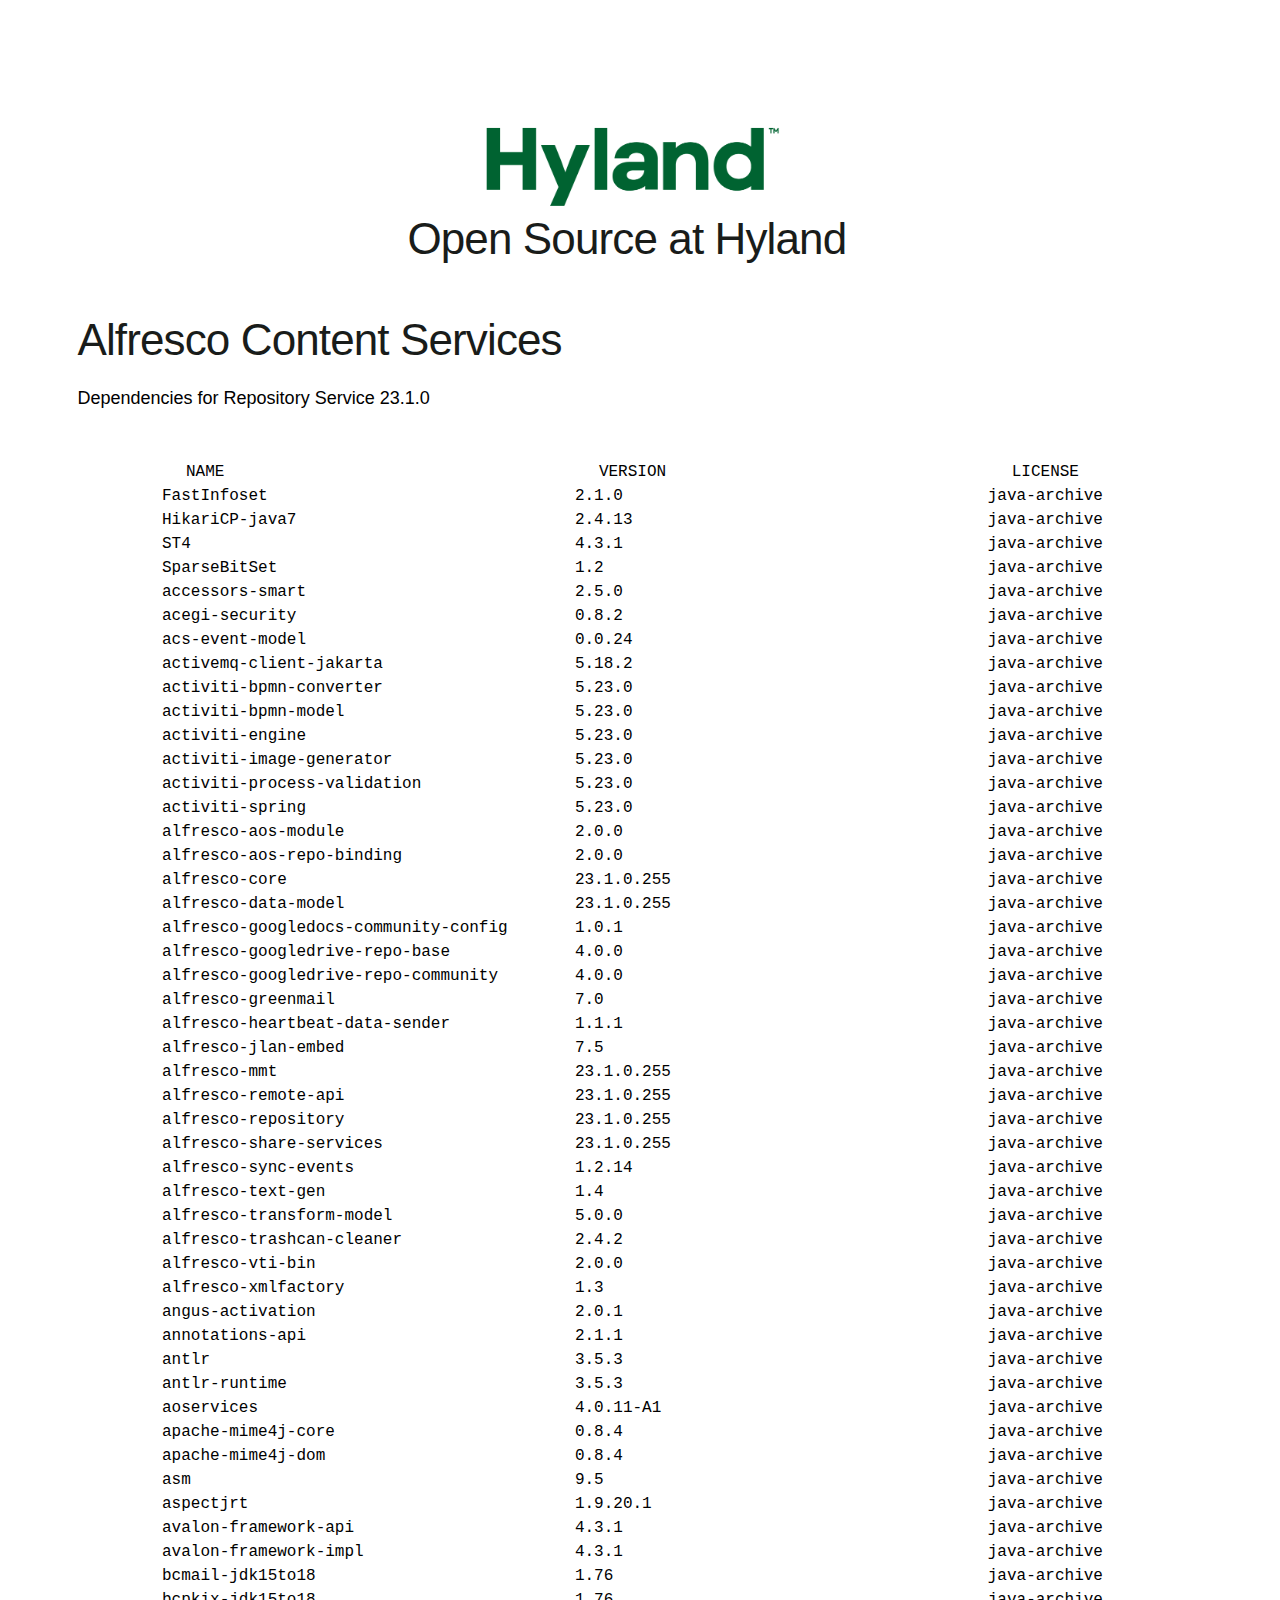
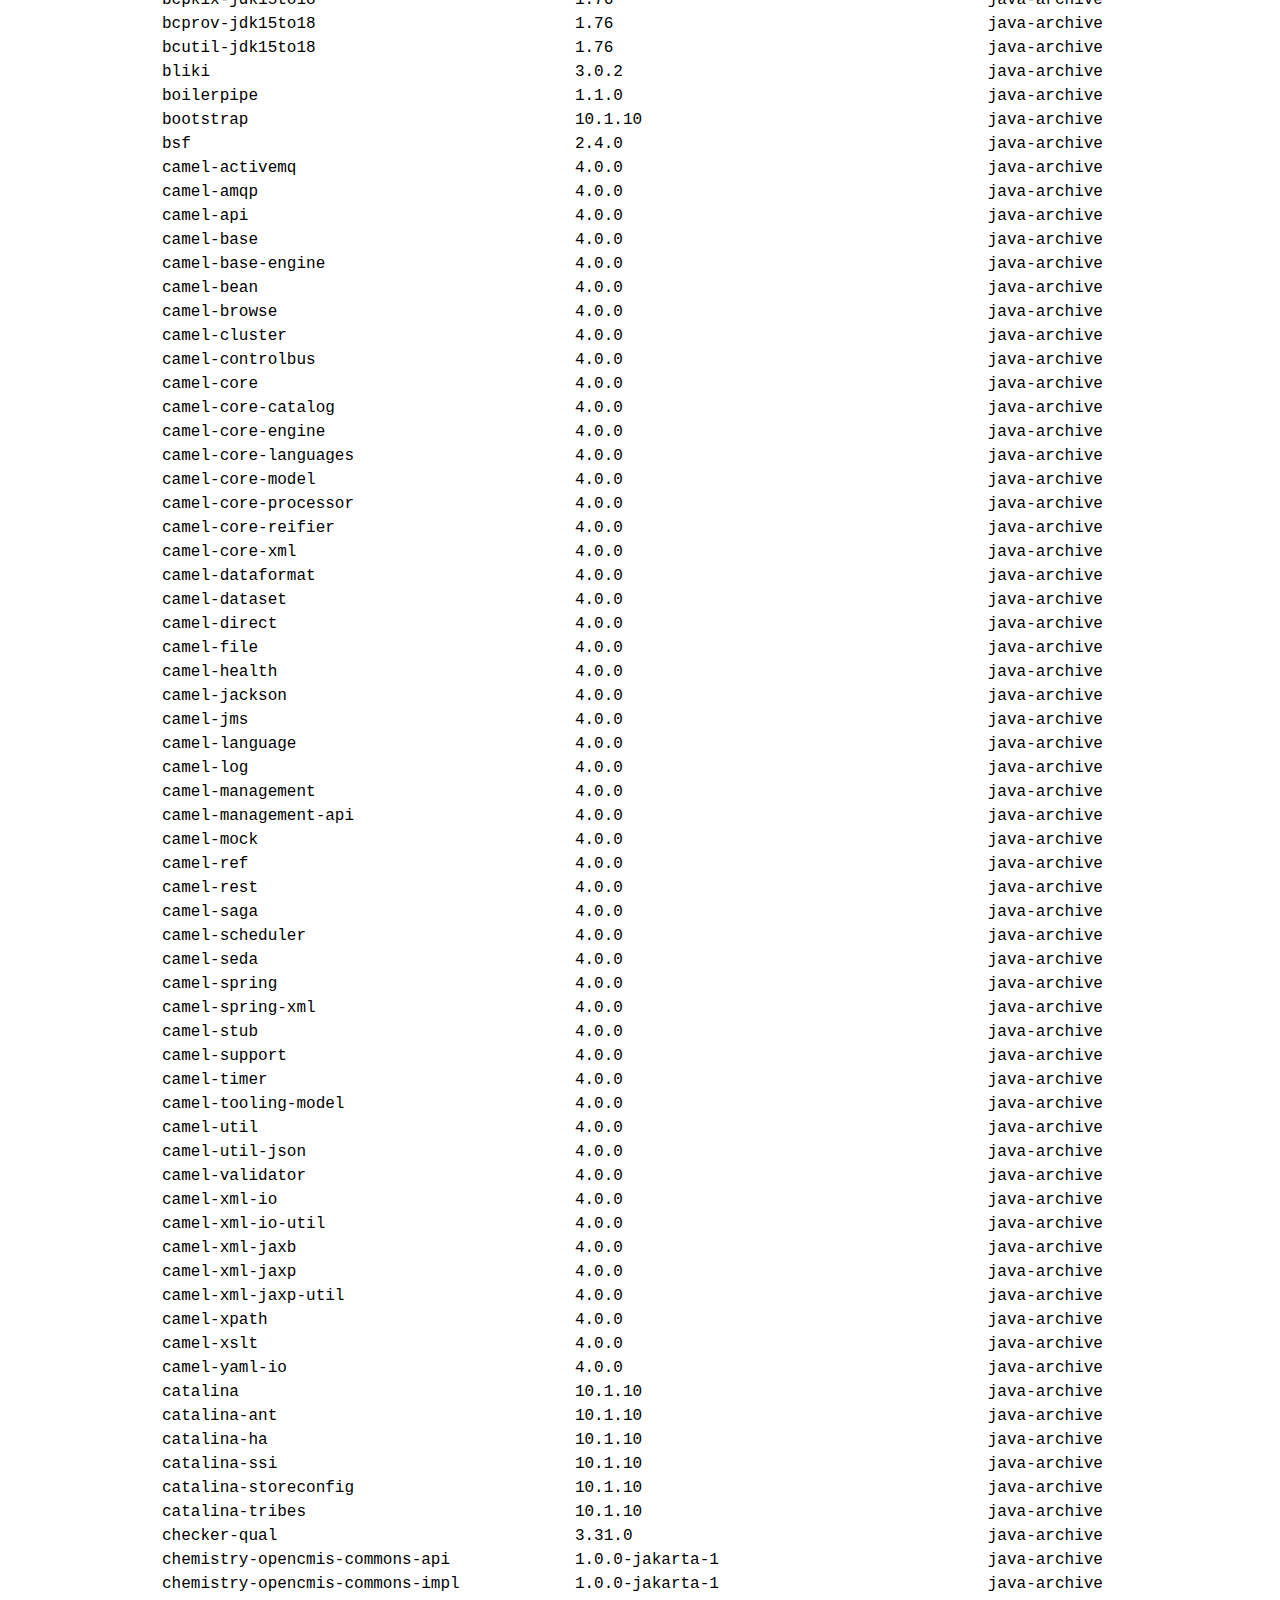
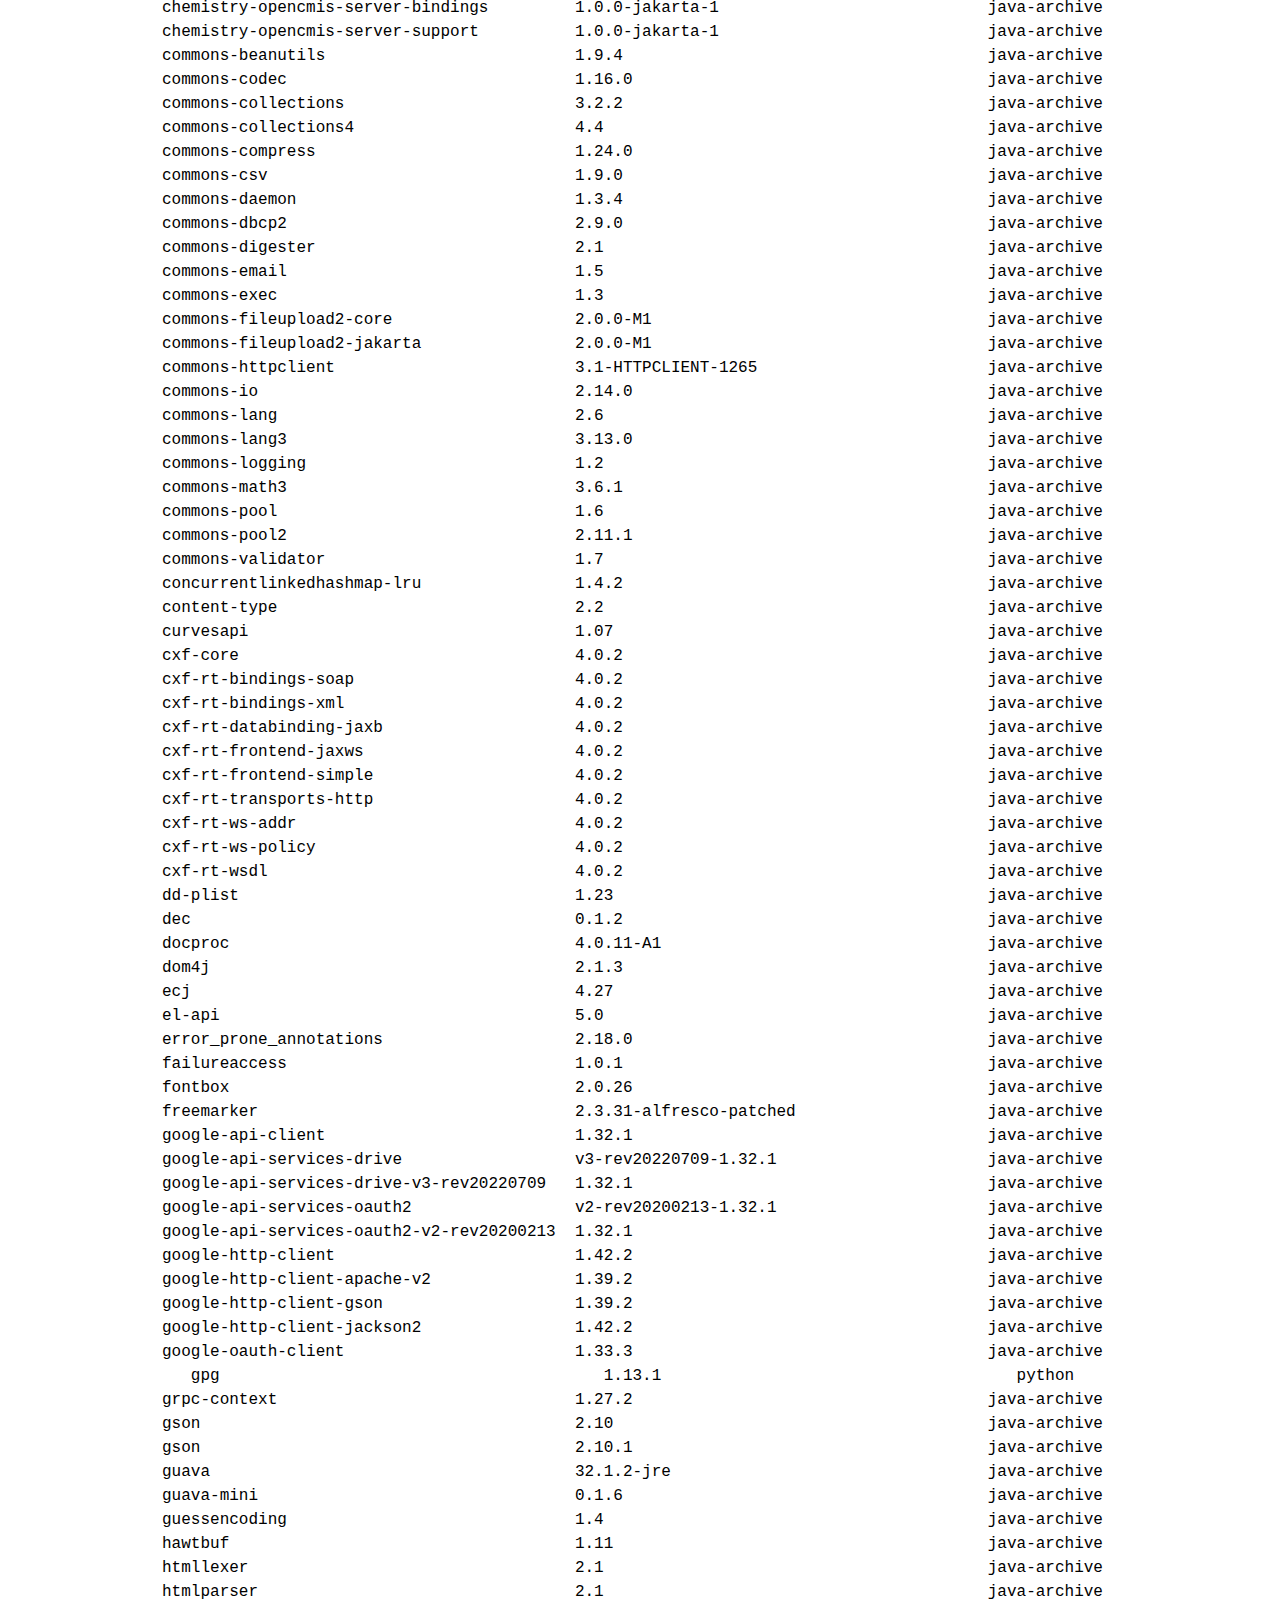
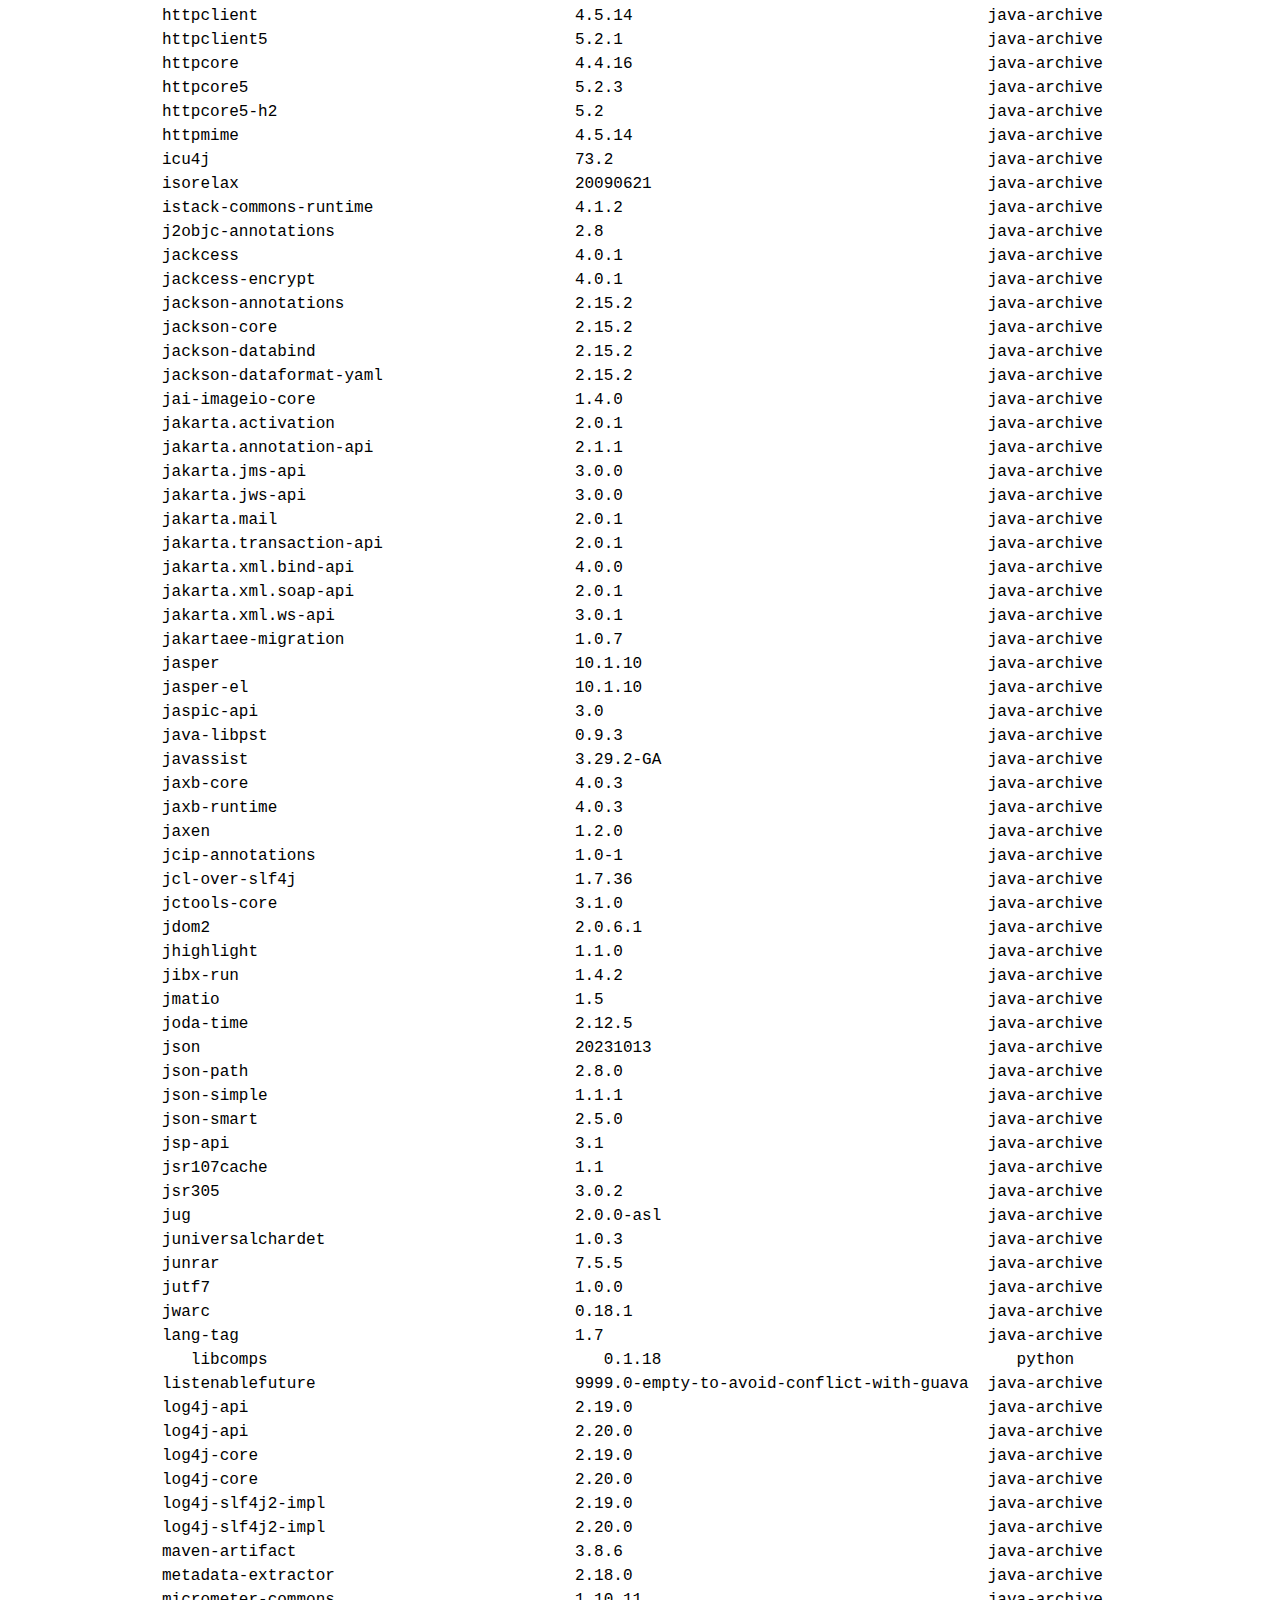
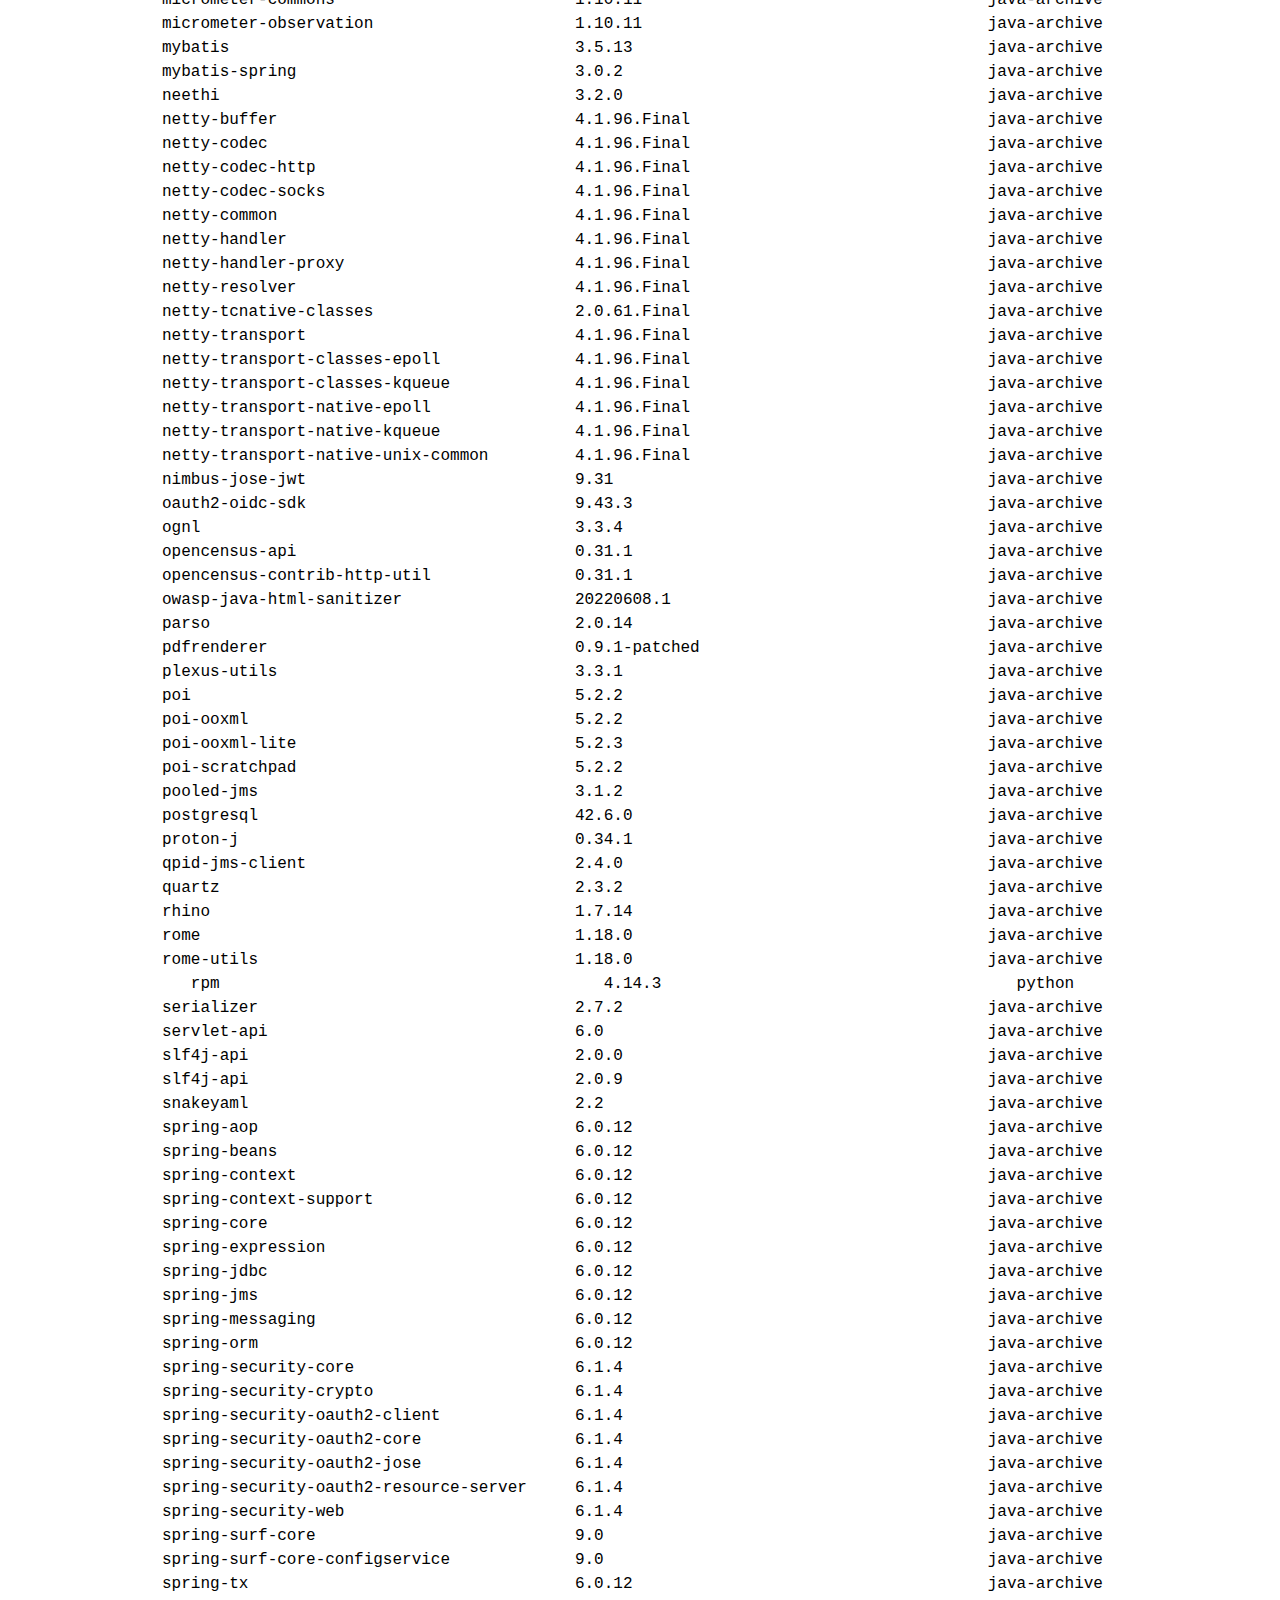
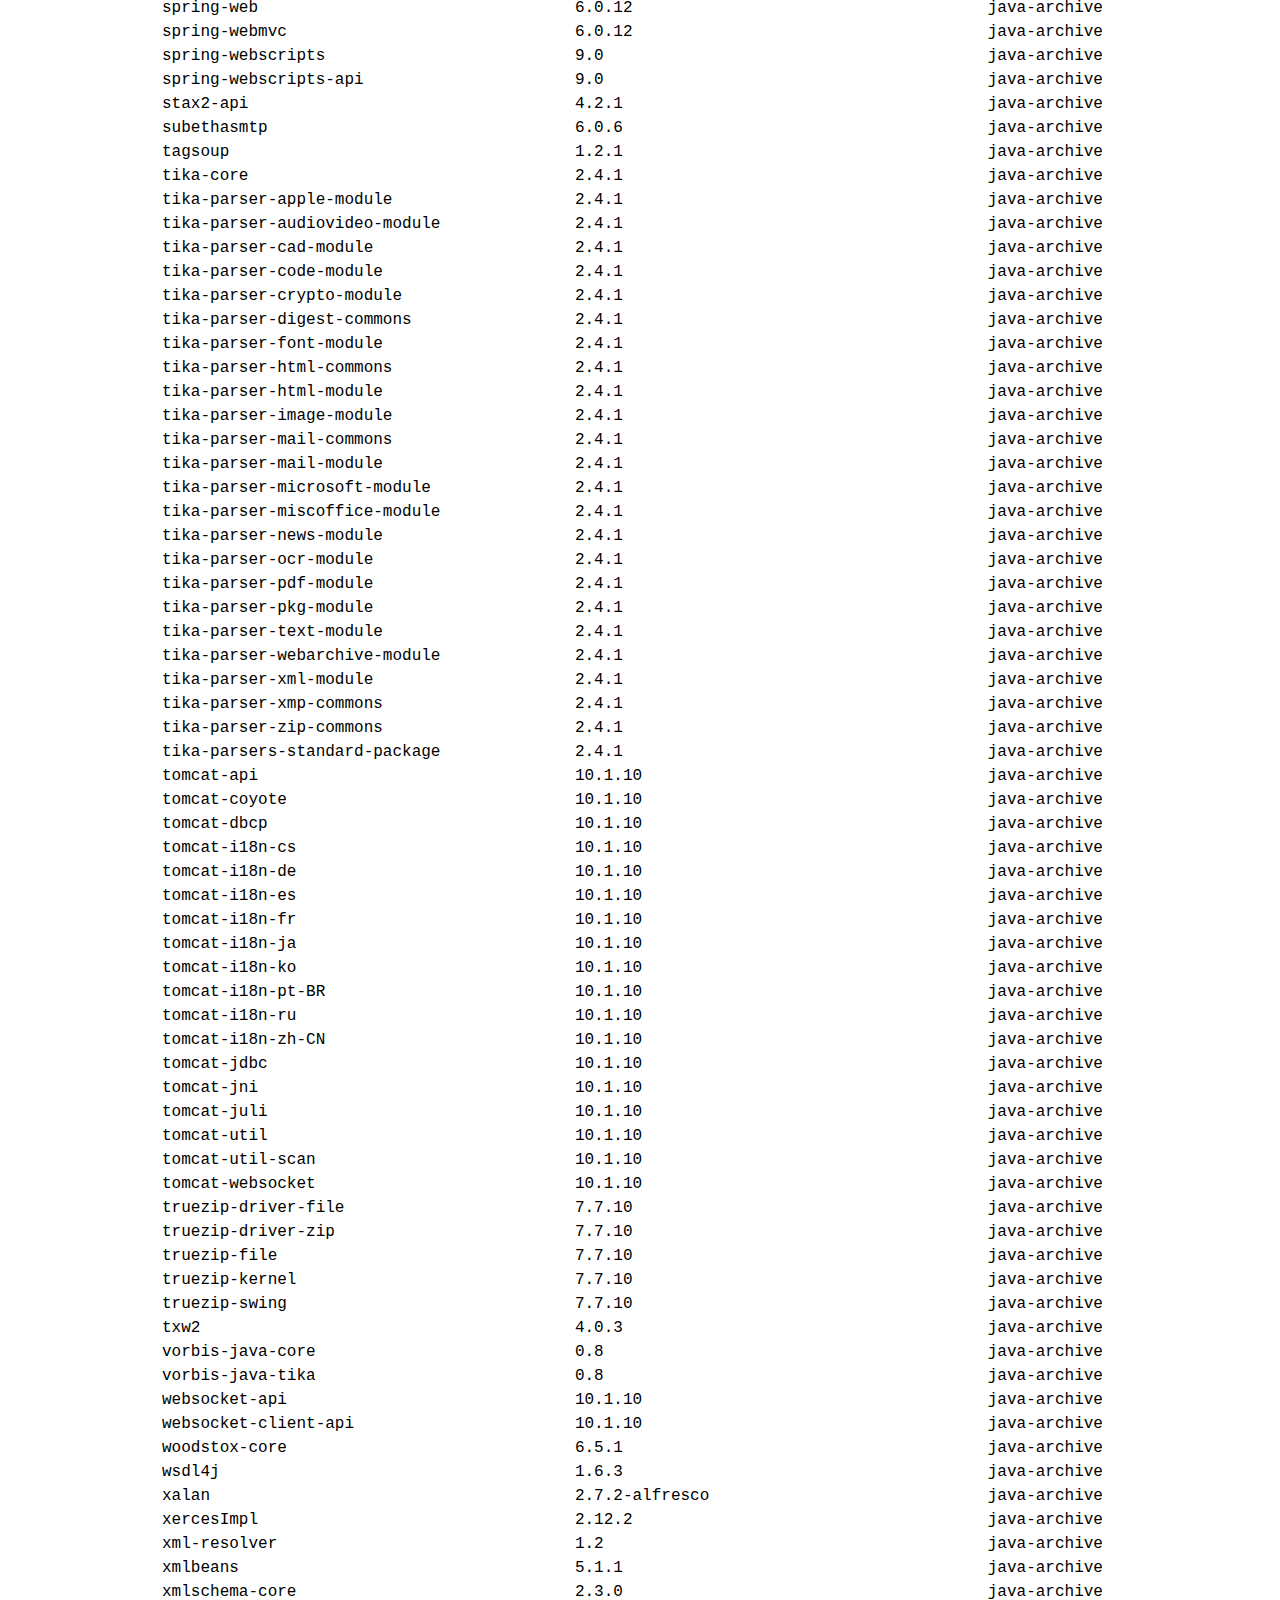
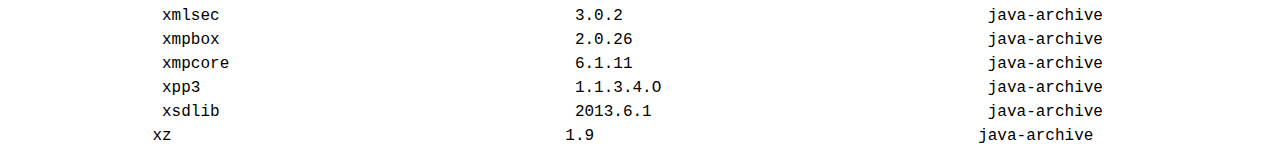
==== acs-repository-dependencies.html @ d79bcd29 "initial commit" ====
<!DOCTYPE html>
<html lang="en">

<head>
  <meta charset="UTF-8" />
  <meta name="viewport" content="width=device-width, initial-scale=1.0" />
  <title>Hyland Open Source > Alfresco Content Services</title>
  <link rel="stylesheet" href="style.css">
</head>

<body>
  <div>
    <center>
    <img src="img/hyland-logo.png" width="300px" />
    <h3 class="MLC02-default-header__title">Open Source at Hyland&nbsp;</h3>
    </center>
  </div>
  <section class="module vanilla-module B7-resource-documents vanilla-module--mounted" data-component="organisms/B7-resource-documents">
    <div class="container B8-resource-links__container">
        <h3 class="MLC02-default-header__title">Alfresco Content Services<br/></h3>
        <div class="BB8-icon-cards__main-content vanilla-module rich-text ATM02-rich-text vanilla-module--mounted">
          <p>Dependencies for Repository Service 23.1.0</p>
        </div>
    </div>
  </section>


<center>
<pre style="font-family: monospace; font-size: 12pt">
NAME                                       VERSION                                    LICENSE
FastInfoset                                2.1.0                                      java-archive
HikariCP-java7                             2.4.13                                     java-archive
ST4                                        4.3.1                                      java-archive
SparseBitSet                               1.2                                        java-archive
accessors-smart                            2.5.0                                      java-archive
acegi-security                             0.8.2                                      java-archive
acs-event-model                            0.0.24                                     java-archive
activemq-client-jakarta                    5.18.2                                     java-archive
activiti-bpmn-converter                    5.23.0                                     java-archive
activiti-bpmn-model                        5.23.0                                     java-archive
activiti-engine                            5.23.0                                     java-archive
activiti-image-generator                   5.23.0                                     java-archive
activiti-process-validation                5.23.0                                     java-archive
activiti-spring                            5.23.0                                     java-archive
alfresco-aos-module                        2.0.0                                      java-archive
alfresco-aos-repo-binding                  2.0.0                                      java-archive
alfresco-core                              23.1.0.255                                 java-archive
alfresco-data-model                        23.1.0.255                                 java-archive
alfresco-googledocs-community-config       1.0.1                                      java-archive
alfresco-googledrive-repo-base             4.0.0                                      java-archive
alfresco-googledrive-repo-community        4.0.0                                      java-archive
alfresco-greenmail                         7.0                                        java-archive
alfresco-heartbeat-data-sender             1.1.1                                      java-archive
alfresco-jlan-embed                        7.5                                        java-archive
alfresco-mmt                               23.1.0.255                                 java-archive
alfresco-remote-api                        23.1.0.255                                 java-archive
alfresco-repository                        23.1.0.255                                 java-archive
alfresco-share-services                    23.1.0.255                                 java-archive
alfresco-sync-events                       1.2.14                                     java-archive
alfresco-text-gen                          1.4                                        java-archive
alfresco-transform-model                   5.0.0                                      java-archive
alfresco-trashcan-cleaner                  2.4.2                                      java-archive
alfresco-vti-bin                           2.0.0                                      java-archive
alfresco-xmlfactory                        1.3                                        java-archive
angus-activation                           2.0.1                                      java-archive
annotations-api                            2.1.1                                      java-archive
antlr                                      3.5.3                                      java-archive
antlr-runtime                              3.5.3                                      java-archive
aoservices                                 4.0.11-A1                                  java-archive
apache-mime4j-core                         0.8.4                                      java-archive
apache-mime4j-dom                          0.8.4                                      java-archive
asm                                        9.5                                        java-archive
aspectjrt                                  1.9.20.1                                   java-archive
avalon-framework-api                       4.3.1                                      java-archive
avalon-framework-impl                      4.3.1                                      java-archive
bcmail-jdk15to18                           1.76                                       java-archive
bcpkix-jdk15to18                           1.76                                       java-archive
bcprov-jdk15to18                           1.76                                       java-archive
bcutil-jdk15to18                           1.76                                       java-archive
bliki                                      3.0.2                                      java-archive
boilerpipe                                 1.1.0                                      java-archive
bootstrap                                  10.1.10                                    java-archive
bsf                                        2.4.0                                      java-archive
camel-activemq                             4.0.0                                      java-archive
camel-amqp                                 4.0.0                                      java-archive
camel-api                                  4.0.0                                      java-archive
camel-base                                 4.0.0                                      java-archive
camel-base-engine                          4.0.0                                      java-archive
camel-bean                                 4.0.0                                      java-archive
camel-browse                               4.0.0                                      java-archive
camel-cluster                              4.0.0                                      java-archive
camel-controlbus                           4.0.0                                      java-archive
camel-core                                 4.0.0                                      java-archive
camel-core-catalog                         4.0.0                                      java-archive
camel-core-engine                          4.0.0                                      java-archive
camel-core-languages                       4.0.0                                      java-archive
camel-core-model                           4.0.0                                      java-archive
camel-core-processor                       4.0.0                                      java-archive
camel-core-reifier                         4.0.0                                      java-archive
camel-core-xml                             4.0.0                                      java-archive
camel-dataformat                           4.0.0                                      java-archive
camel-dataset                              4.0.0                                      java-archive
camel-direct                               4.0.0                                      java-archive
camel-file                                 4.0.0                                      java-archive
camel-health                               4.0.0                                      java-archive
camel-jackson                              4.0.0                                      java-archive
camel-jms                                  4.0.0                                      java-archive
camel-language                             4.0.0                                      java-archive
camel-log                                  4.0.0                                      java-archive
camel-management                           4.0.0                                      java-archive
camel-management-api                       4.0.0                                      java-archive
camel-mock                                 4.0.0                                      java-archive
camel-ref                                  4.0.0                                      java-archive
camel-rest                                 4.0.0                                      java-archive
camel-saga                                 4.0.0                                      java-archive
camel-scheduler                            4.0.0                                      java-archive
camel-seda                                 4.0.0                                      java-archive
camel-spring                               4.0.0                                      java-archive
camel-spring-xml                           4.0.0                                      java-archive
camel-stub                                 4.0.0                                      java-archive
camel-support                              4.0.0                                      java-archive
camel-timer                                4.0.0                                      java-archive
camel-tooling-model                        4.0.0                                      java-archive
camel-util                                 4.0.0                                      java-archive
camel-util-json                            4.0.0                                      java-archive
camel-validator                            4.0.0                                      java-archive
camel-xml-io                               4.0.0                                      java-archive
camel-xml-io-util                          4.0.0                                      java-archive
camel-xml-jaxb                             4.0.0                                      java-archive
camel-xml-jaxp                             4.0.0                                      java-archive
camel-xml-jaxp-util                        4.0.0                                      java-archive
camel-xpath                                4.0.0                                      java-archive
camel-xslt                                 4.0.0                                      java-archive
camel-yaml-io                              4.0.0                                      java-archive
catalina                                   10.1.10                                    java-archive
catalina-ant                               10.1.10                                    java-archive
catalina-ha                                10.1.10                                    java-archive
catalina-ssi                               10.1.10                                    java-archive
catalina-storeconfig                       10.1.10                                    java-archive
catalina-tribes                            10.1.10                                    java-archive
checker-qual                               3.31.0                                     java-archive
chemistry-opencmis-commons-api             1.0.0-jakarta-1                            java-archive
chemistry-opencmis-commons-impl            1.0.0-jakarta-1                            java-archive
chemistry-opencmis-server-bindings         1.0.0-jakarta-1                            java-archive
chemistry-opencmis-server-support          1.0.0-jakarta-1                            java-archive
commons-beanutils                          1.9.4                                      java-archive
commons-codec                              1.16.0                                     java-archive
commons-collections                        3.2.2                                      java-archive
commons-collections4                       4.4                                        java-archive
commons-compress                           1.24.0                                     java-archive
commons-csv                                1.9.0                                      java-archive
commons-daemon                             1.3.4                                      java-archive
commons-dbcp2                              2.9.0                                      java-archive
commons-digester                           2.1                                        java-archive
commons-email                              1.5                                        java-archive
commons-exec                               1.3                                        java-archive
commons-fileupload2-core                   2.0.0-M1                                   java-archive
commons-fileupload2-jakarta                2.0.0-M1                                   java-archive
commons-httpclient                         3.1-HTTPCLIENT-1265                        java-archive
commons-io                                 2.14.0                                     java-archive
commons-lang                               2.6                                        java-archive
commons-lang3                              3.13.0                                     java-archive
commons-logging                            1.2                                        java-archive
commons-math3                              3.6.1                                      java-archive
commons-pool                               1.6                                        java-archive
commons-pool2                              2.11.1                                     java-archive
commons-validator                          1.7                                        java-archive
concurrentlinkedhashmap-lru                1.4.2                                      java-archive
content-type                               2.2                                        java-archive
curvesapi                                  1.07                                       java-archive
cxf-core                                   4.0.2                                      java-archive
cxf-rt-bindings-soap                       4.0.2                                      java-archive
cxf-rt-bindings-xml                        4.0.2                                      java-archive
cxf-rt-databinding-jaxb                    4.0.2                                      java-archive
cxf-rt-frontend-jaxws                      4.0.2                                      java-archive
cxf-rt-frontend-simple                     4.0.2                                      java-archive
cxf-rt-transports-http                     4.0.2                                      java-archive
cxf-rt-ws-addr                             4.0.2                                      java-archive
cxf-rt-ws-policy                           4.0.2                                      java-archive
cxf-rt-wsdl                                4.0.2                                      java-archive
dd-plist                                   1.23                                       java-archive
dec                                        0.1.2                                      java-archive
docproc                                    4.0.11-A1                                  java-archive
dom4j                                      2.1.3                                      java-archive
ecj                                        4.27                                       java-archive
el-api                                     5.0                                        java-archive
error_prone_annotations                    2.18.0                                     java-archive
failureaccess                              1.0.1                                      java-archive
fontbox                                    2.0.26                                     java-archive
freemarker                                 2.3.31-alfresco-patched                    java-archive
google-api-client                          1.32.1                                     java-archive
google-api-services-drive                  v3-rev20220709-1.32.1                      java-archive
google-api-services-drive-v3-rev20220709   1.32.1                                     java-archive
google-api-services-oauth2                 v2-rev20200213-1.32.1                      java-archive
google-api-services-oauth2-v2-rev20200213  1.32.1                                     java-archive
google-http-client                         1.42.2                                     java-archive
google-http-client-apache-v2               1.39.2                                     java-archive
google-http-client-gson                    1.39.2                                     java-archive
google-http-client-jackson2                1.42.2                                     java-archive
google-oauth-client                        1.33.3                                     java-archive
gpg                                        1.13.1                                     python
grpc-context                               1.27.2                                     java-archive
gson                                       2.10                                       java-archive
gson                                       2.10.1                                     java-archive
guava                                      32.1.2-jre                                 java-archive
guava-mini                                 0.1.6                                      java-archive
guessencoding                              1.4                                        java-archive
hawtbuf                                    1.11                                       java-archive
htmllexer                                  2.1                                        java-archive
htmlparser                                 2.1                                        java-archive
httpclient                                 4.5.14                                     java-archive
httpclient5                                5.2.1                                      java-archive
httpcore                                   4.4.16                                     java-archive
httpcore5                                  5.2.3                                      java-archive
httpcore5-h2                               5.2                                        java-archive
httpmime                                   4.5.14                                     java-archive
icu4j                                      73.2                                       java-archive
isorelax                                   20090621                                   java-archive
istack-commons-runtime                     4.1.2                                      java-archive
j2objc-annotations                         2.8                                        java-archive
jackcess                                   4.0.1                                      java-archive
jackcess-encrypt                           4.0.1                                      java-archive
jackson-annotations                        2.15.2                                     java-archive
jackson-core                               2.15.2                                     java-archive
jackson-databind                           2.15.2                                     java-archive
jackson-dataformat-yaml                    2.15.2                                     java-archive
jai-imageio-core                           1.4.0                                      java-archive
jakarta.activation                         2.0.1                                      java-archive
jakarta.annotation-api                     2.1.1                                      java-archive
jakarta.jms-api                            3.0.0                                      java-archive
jakarta.jws-api                            3.0.0                                      java-archive
jakarta.mail                               2.0.1                                      java-archive
jakarta.transaction-api                    2.0.1                                      java-archive
jakarta.xml.bind-api                       4.0.0                                      java-archive
jakarta.xml.soap-api                       2.0.1                                      java-archive
jakarta.xml.ws-api                         3.0.1                                      java-archive
jakartaee-migration                        1.0.7                                      java-archive
jasper                                     10.1.10                                    java-archive
jasper-el                                  10.1.10                                    java-archive
jaspic-api                                 3.0                                        java-archive
java-libpst                                0.9.3                                      java-archive
javassist                                  3.29.2-GA                                  java-archive
jaxb-core                                  4.0.3                                      java-archive
jaxb-runtime                               4.0.3                                      java-archive
jaxen                                      1.2.0                                      java-archive
jcip-annotations                           1.0-1                                      java-archive
jcl-over-slf4j                             1.7.36                                     java-archive
jctools-core                               3.1.0                                      java-archive
jdom2                                      2.0.6.1                                    java-archive
jhighlight                                 1.1.0                                      java-archive
jibx-run                                   1.4.2                                      java-archive
jmatio                                     1.5                                        java-archive
joda-time                                  2.12.5                                     java-archive
json                                       20231013                                   java-archive
json-path                                  2.8.0                                      java-archive
json-simple                                1.1.1                                      java-archive
json-smart                                 2.5.0                                      java-archive
jsp-api                                    3.1                                        java-archive
jsr107cache                                1.1                                        java-archive
jsr305                                     3.0.2                                      java-archive
jug                                        2.0.0-asl                                  java-archive
juniversalchardet                          1.0.3                                      java-archive
junrar                                     7.5.5                                      java-archive
jutf7                                      1.0.0                                      java-archive
jwarc                                      0.18.1                                     java-archive
lang-tag                                   1.7                                        java-archive
libcomps                                   0.1.18                                     python
listenablefuture                           9999.0-empty-to-avoid-conflict-with-guava  java-archive
log4j-api                                  2.19.0                                     java-archive
log4j-api                                  2.20.0                                     java-archive
log4j-core                                 2.19.0                                     java-archive
log4j-core                                 2.20.0                                     java-archive
log4j-slf4j2-impl                          2.19.0                                     java-archive
log4j-slf4j2-impl                          2.20.0                                     java-archive
maven-artifact                             3.8.6                                      java-archive
metadata-extractor                         2.18.0                                     java-archive
micrometer-commons                         1.10.11                                    java-archive
micrometer-observation                     1.10.11                                    java-archive
mybatis                                    3.5.13                                     java-archive
mybatis-spring                             3.0.2                                      java-archive
neethi                                     3.2.0                                      java-archive
netty-buffer                               4.1.96.Final                               java-archive
netty-codec                                4.1.96.Final                               java-archive
netty-codec-http                           4.1.96.Final                               java-archive
netty-codec-socks                          4.1.96.Final                               java-archive
netty-common                               4.1.96.Final                               java-archive
netty-handler                              4.1.96.Final                               java-archive
netty-handler-proxy                        4.1.96.Final                               java-archive
netty-resolver                             4.1.96.Final                               java-archive
netty-tcnative-classes                     2.0.61.Final                               java-archive
netty-transport                            4.1.96.Final                               java-archive
netty-transport-classes-epoll              4.1.96.Final                               java-archive
netty-transport-classes-kqueue             4.1.96.Final                               java-archive
netty-transport-native-epoll               4.1.96.Final                               java-archive
netty-transport-native-kqueue              4.1.96.Final                               java-archive
netty-transport-native-unix-common         4.1.96.Final                               java-archive
nimbus-jose-jwt                            9.31                                       java-archive
oauth2-oidc-sdk                            9.43.3                                     java-archive
ognl                                       3.3.4                                      java-archive
opencensus-api                             0.31.1                                     java-archive
opencensus-contrib-http-util               0.31.1                                     java-archive
owasp-java-html-sanitizer                  20220608.1                                 java-archive
parso                                      2.0.14                                     java-archive
pdfrenderer                                0.9.1-patched                              java-archive
plexus-utils                               3.3.1                                      java-archive
poi                                        5.2.2                                      java-archive
poi-ooxml                                  5.2.2                                      java-archive
poi-ooxml-lite                             5.2.3                                      java-archive
poi-scratchpad                             5.2.2                                      java-archive
pooled-jms                                 3.1.2                                      java-archive
postgresql                                 42.6.0                                     java-archive
proton-j                                   0.34.1                                     java-archive
qpid-jms-client                            2.4.0                                      java-archive
quartz                                     2.3.2                                      java-archive
rhino                                      1.7.14                                     java-archive
rome                                       1.18.0                                     java-archive
rome-utils                                 1.18.0                                     java-archive
rpm                                        4.14.3                                     python
serializer                                 2.7.2                                      java-archive
servlet-api                                6.0                                        java-archive
slf4j-api                                  2.0.0                                      java-archive
slf4j-api                                  2.0.9                                      java-archive
snakeyaml                                  2.2                                        java-archive
spring-aop                                 6.0.12                                     java-archive
spring-beans                               6.0.12                                     java-archive
spring-context                             6.0.12                                     java-archive
spring-context-support                     6.0.12                                     java-archive
spring-core                                6.0.12                                     java-archive
spring-expression                          6.0.12                                     java-archive
spring-jdbc                                6.0.12                                     java-archive
spring-jms                                 6.0.12                                     java-archive
spring-messaging                           6.0.12                                     java-archive
spring-orm                                 6.0.12                                     java-archive
spring-security-core                       6.1.4                                      java-archive
spring-security-crypto                     6.1.4                                      java-archive
spring-security-oauth2-client              6.1.4                                      java-archive
spring-security-oauth2-core                6.1.4                                      java-archive
spring-security-oauth2-jose                6.1.4                                      java-archive
spring-security-oauth2-resource-server     6.1.4                                      java-archive
spring-security-web                        6.1.4                                      java-archive
spring-surf-core                           9.0                                        java-archive
spring-surf-core-configservice             9.0                                        java-archive
spring-tx                                  6.0.12                                     java-archive
spring-web                                 6.0.12                                     java-archive
spring-webmvc                              6.0.12                                     java-archive
spring-webscripts                          9.0                                        java-archive
spring-webscripts-api                      9.0                                        java-archive
stax2-api                                  4.2.1                                      java-archive
subethasmtp                                6.0.6                                      java-archive
tagsoup                                    1.2.1                                      java-archive
tika-core                                  2.4.1                                      java-archive
tika-parser-apple-module                   2.4.1                                      java-archive
tika-parser-audiovideo-module              2.4.1                                      java-archive
tika-parser-cad-module                     2.4.1                                      java-archive
tika-parser-code-module                    2.4.1                                      java-archive
tika-parser-crypto-module                  2.4.1                                      java-archive
tika-parser-digest-commons                 2.4.1                                      java-archive
tika-parser-font-module                    2.4.1                                      java-archive
tika-parser-html-commons                   2.4.1                                      java-archive
tika-parser-html-module                    2.4.1                                      java-archive
tika-parser-image-module                   2.4.1                                      java-archive
tika-parser-mail-commons                   2.4.1                                      java-archive
tika-parser-mail-module                    2.4.1                                      java-archive
tika-parser-microsoft-module               2.4.1                                      java-archive
tika-parser-miscoffice-module              2.4.1                                      java-archive
tika-parser-news-module                    2.4.1                                      java-archive
tika-parser-ocr-module                     2.4.1                                      java-archive
tika-parser-pdf-module                     2.4.1                                      java-archive
tika-parser-pkg-module                     2.4.1                                      java-archive
tika-parser-text-module                    2.4.1                                      java-archive
tika-parser-webarchive-module              2.4.1                                      java-archive
tika-parser-xml-module                     2.4.1                                      java-archive
tika-parser-xmp-commons                    2.4.1                                      java-archive
tika-parser-zip-commons                    2.4.1                                      java-archive
tika-parsers-standard-package              2.4.1                                      java-archive
tomcat-api                                 10.1.10                                    java-archive
tomcat-coyote                              10.1.10                                    java-archive
tomcat-dbcp                                10.1.10                                    java-archive
tomcat-i18n-cs                             10.1.10                                    java-archive
tomcat-i18n-de                             10.1.10                                    java-archive
tomcat-i18n-es                             10.1.10                                    java-archive
tomcat-i18n-fr                             10.1.10                                    java-archive
tomcat-i18n-ja                             10.1.10                                    java-archive
tomcat-i18n-ko                             10.1.10                                    java-archive
tomcat-i18n-pt-BR                          10.1.10                                    java-archive
tomcat-i18n-ru                             10.1.10                                    java-archive
tomcat-i18n-zh-CN                          10.1.10                                    java-archive
tomcat-jdbc                                10.1.10                                    java-archive
tomcat-jni                                 10.1.10                                    java-archive
tomcat-juli                                10.1.10                                    java-archive
tomcat-util                                10.1.10                                    java-archive
tomcat-util-scan                           10.1.10                                    java-archive
tomcat-websocket                           10.1.10                                    java-archive
truezip-driver-file                        7.7.10                                     java-archive
truezip-driver-zip                         7.7.10                                     java-archive
truezip-file                               7.7.10                                     java-archive
truezip-kernel                             7.7.10                                     java-archive
truezip-swing                              7.7.10                                     java-archive
txw2                                       4.0.3                                      java-archive
vorbis-java-core                           0.8                                        java-archive
vorbis-java-tika                           0.8                                        java-archive
websocket-api                              10.1.10                                    java-archive
websocket-client-api                       10.1.10                                    java-archive
woodstox-core                              6.5.1                                      java-archive
wsdl4j                                     1.6.3                                      java-archive
xalan                                      2.7.2-alfresco                             java-archive
xercesImpl                                 2.12.2                                     java-archive
xml-resolver                               1.2                                        java-archive
xmlbeans                                   5.1.1                                      java-archive
xmlschema-core                             2.3.0                                      java-archive
xmlsec                                     3.0.2                                      java-archive
xmpbox                                     2.0.26                                     java-archive
xmpcore                                    6.1.11                                     java-archive
xpp3                                       1.1.3.4.O                                  java-archive
xsdlib                                     2013.6.1                                   java-archive
xz                                         1.9                                        java-archive  
</pre>
</center>

</body>  

</html>
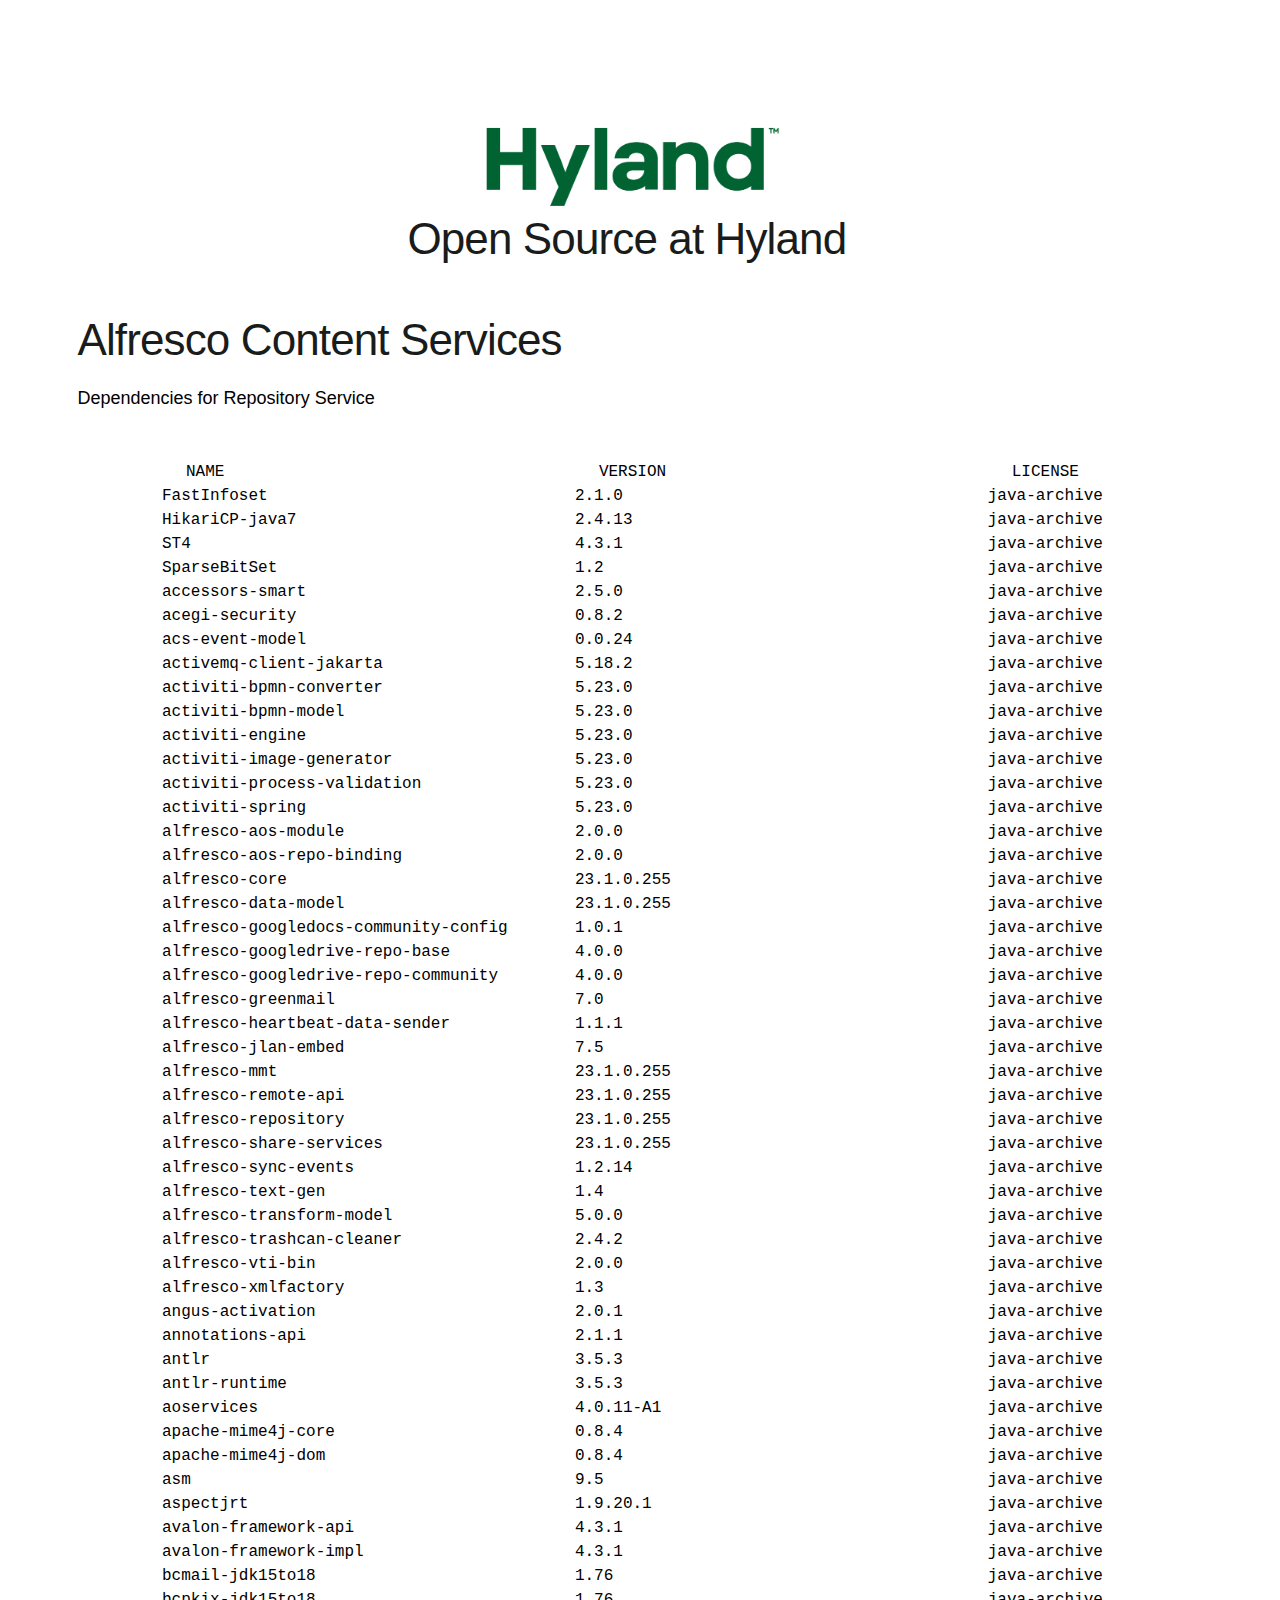
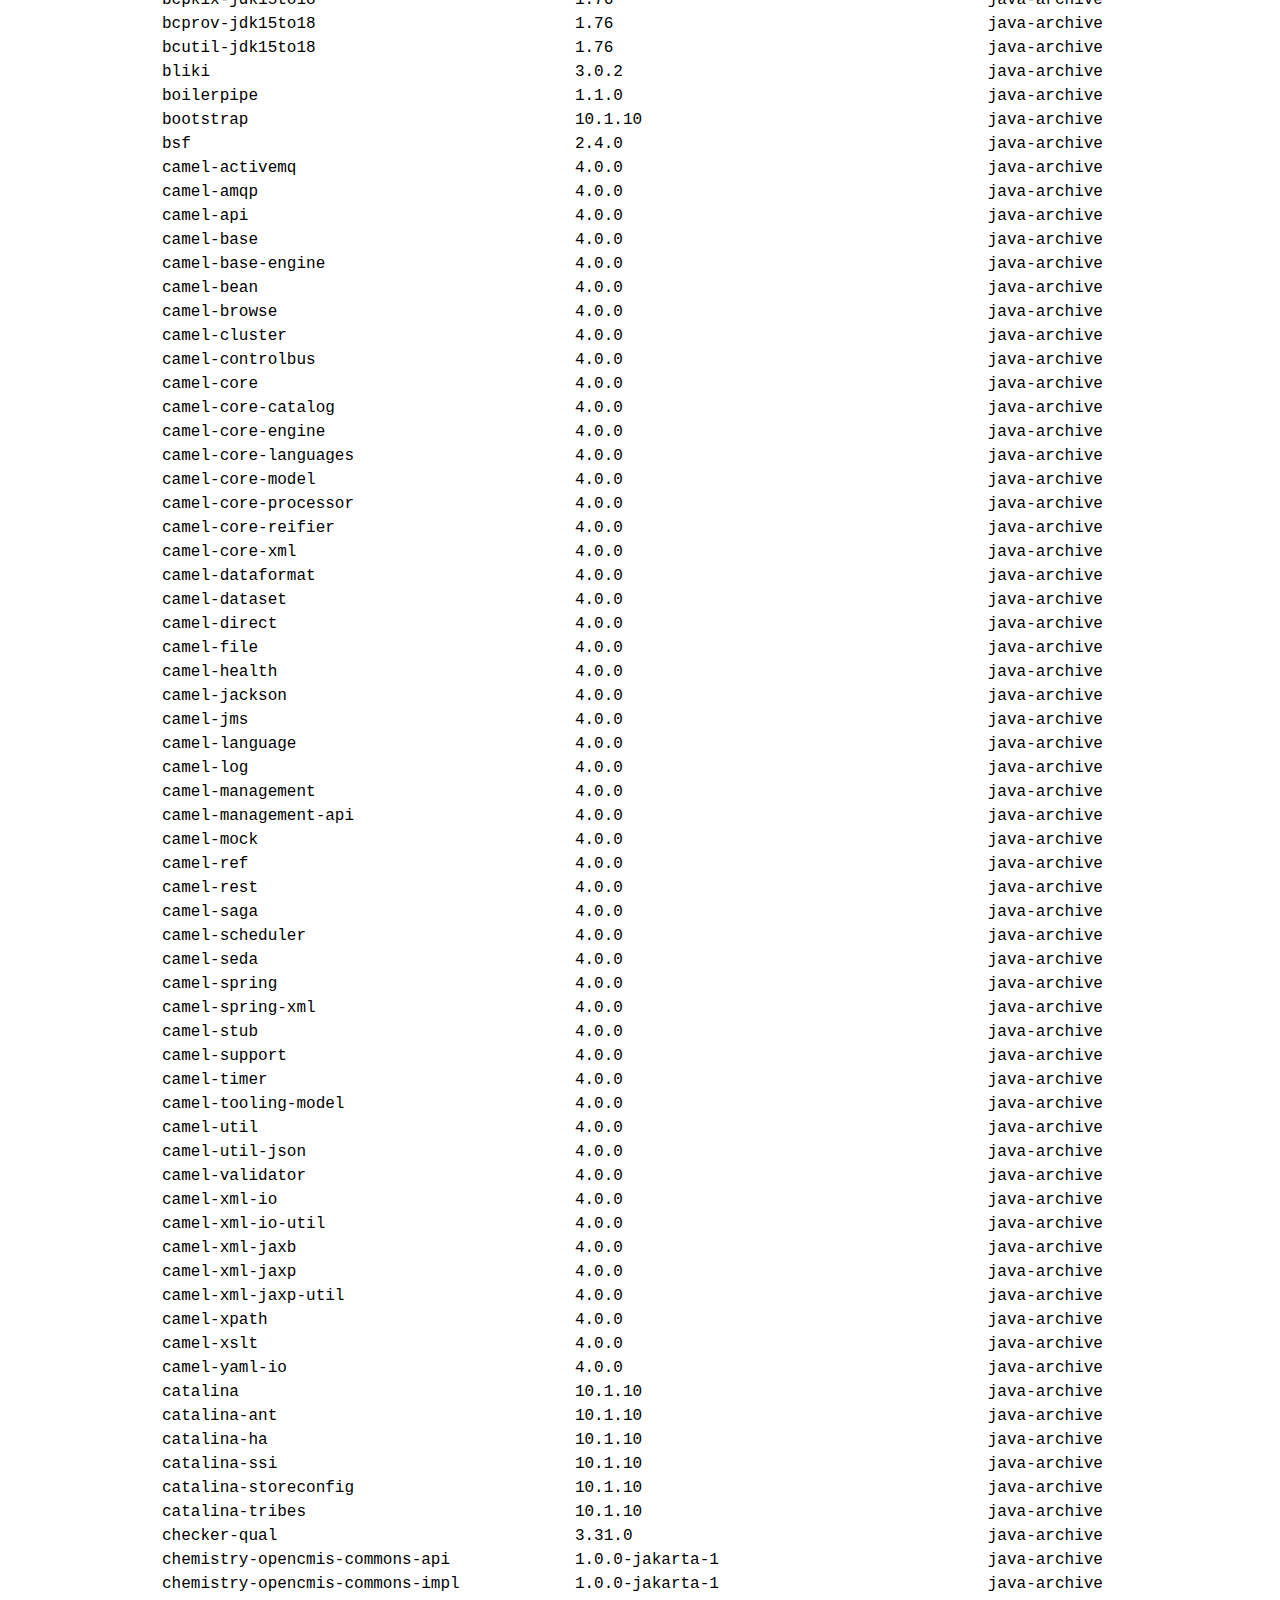
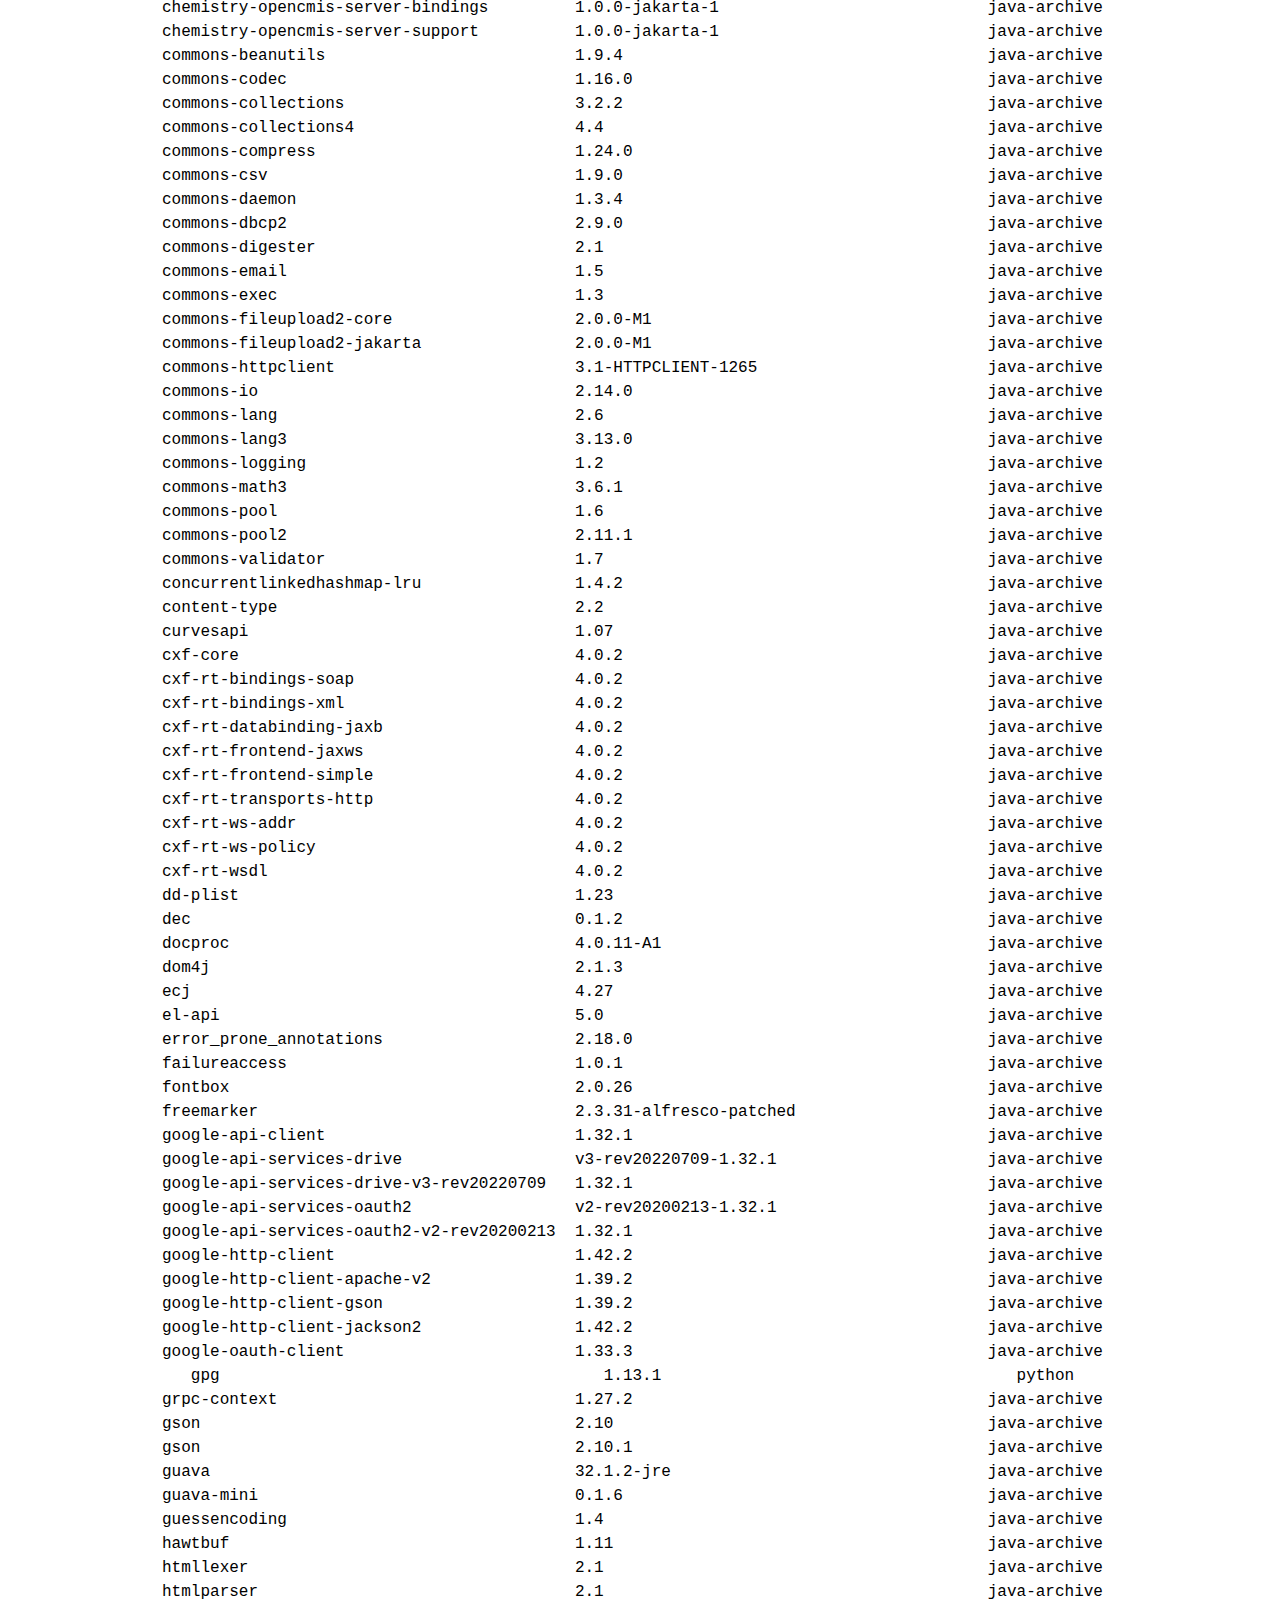
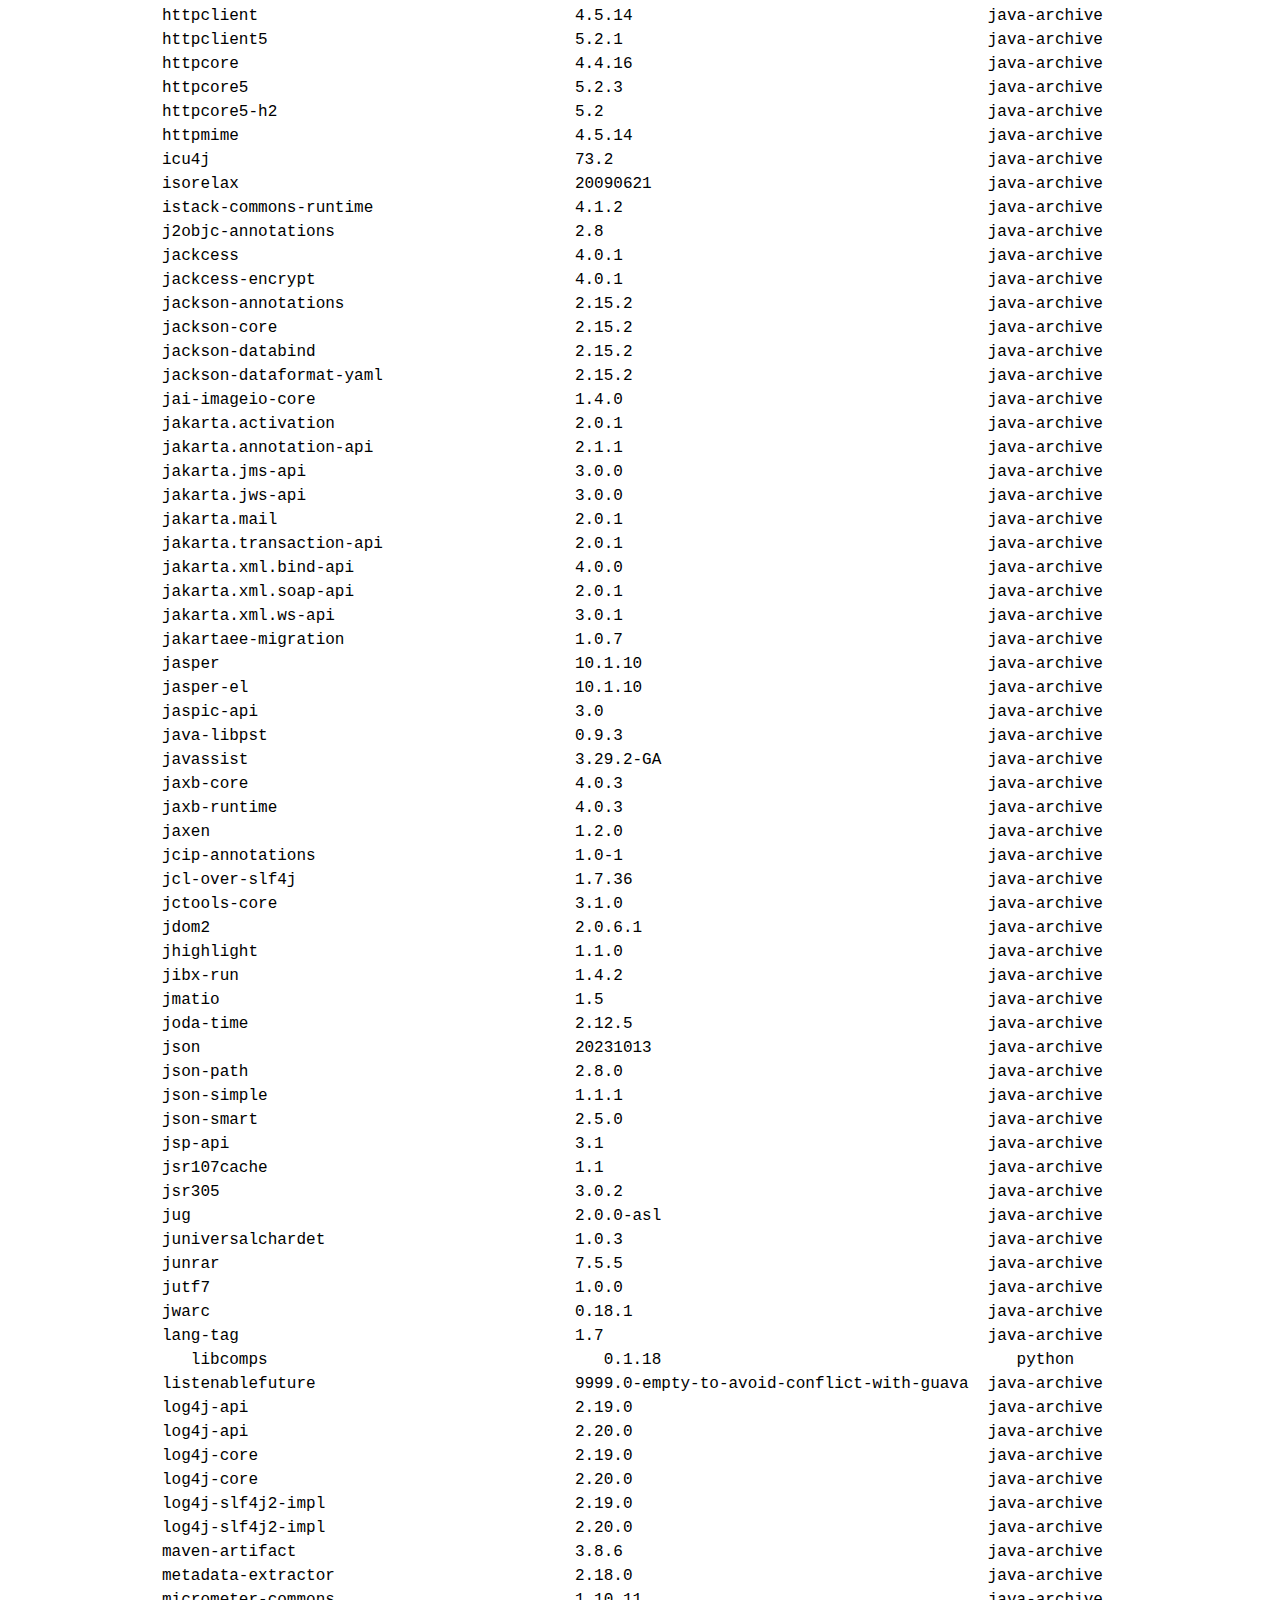
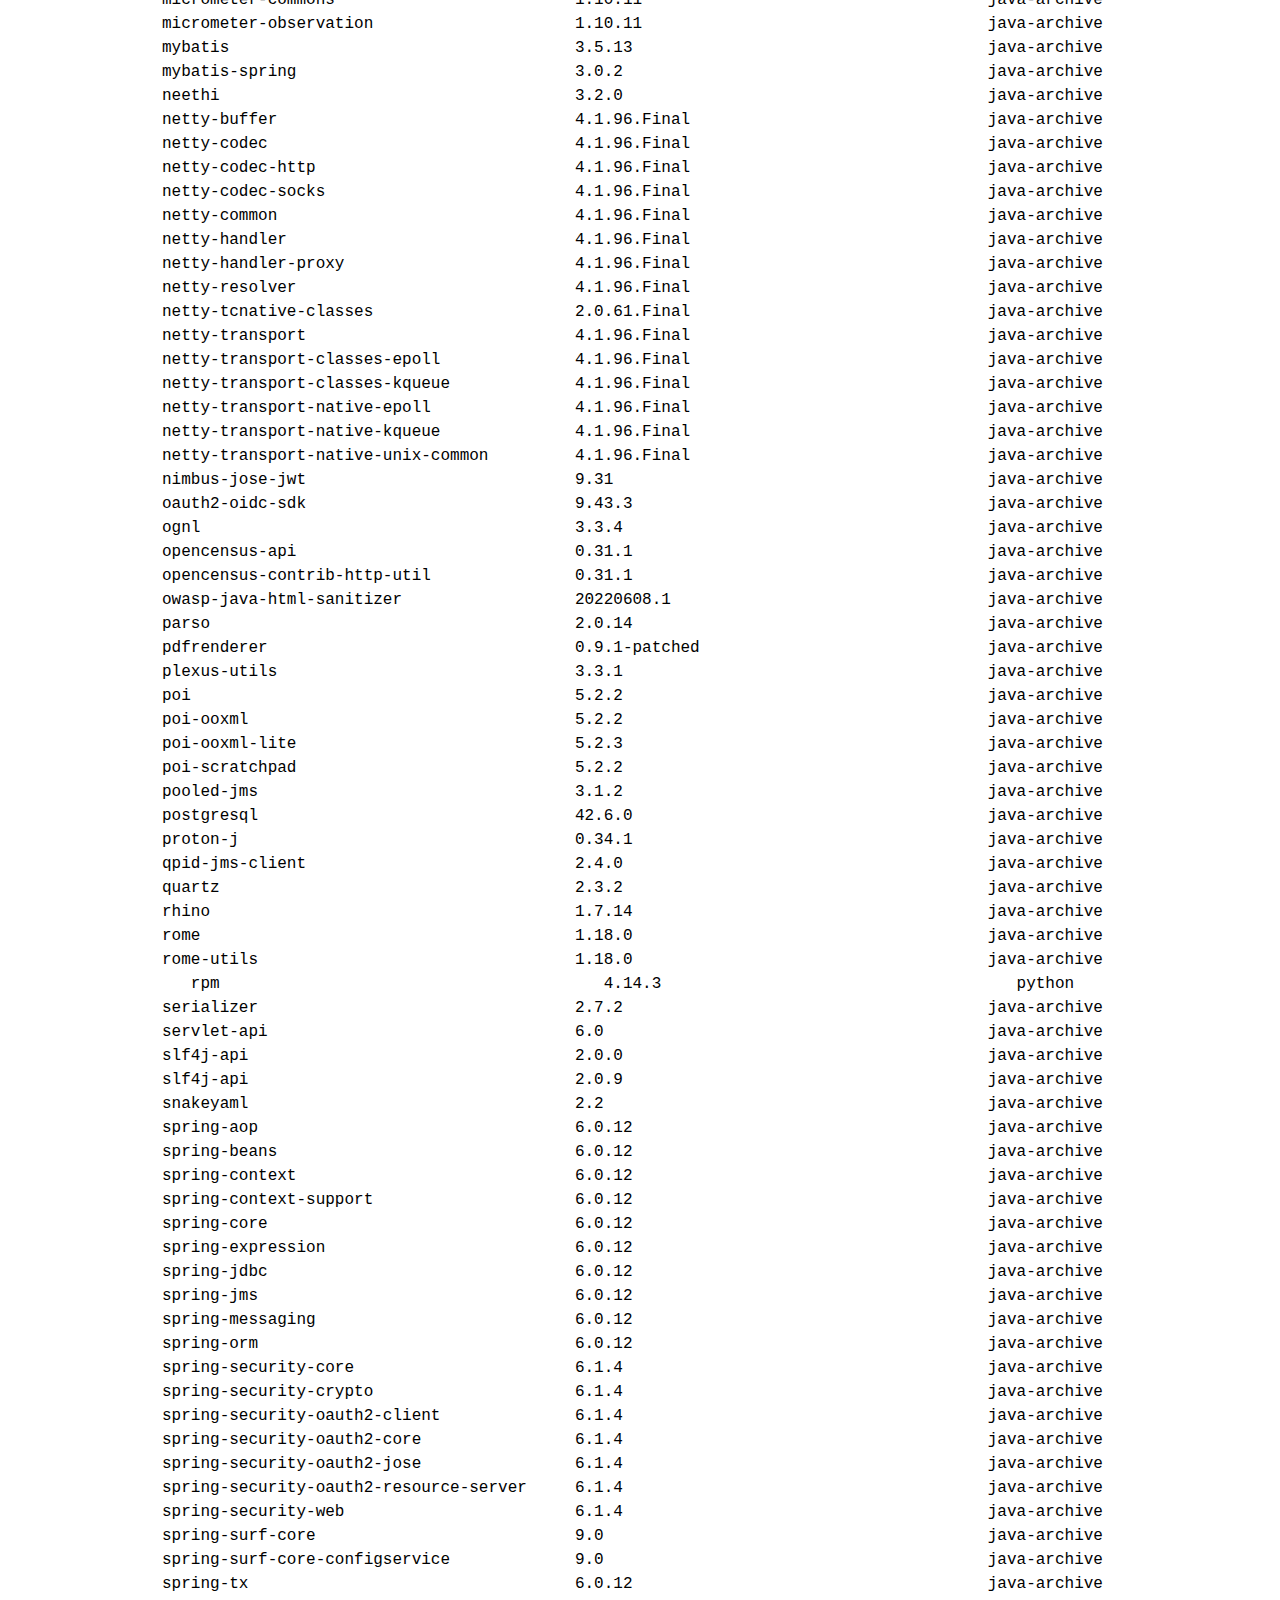
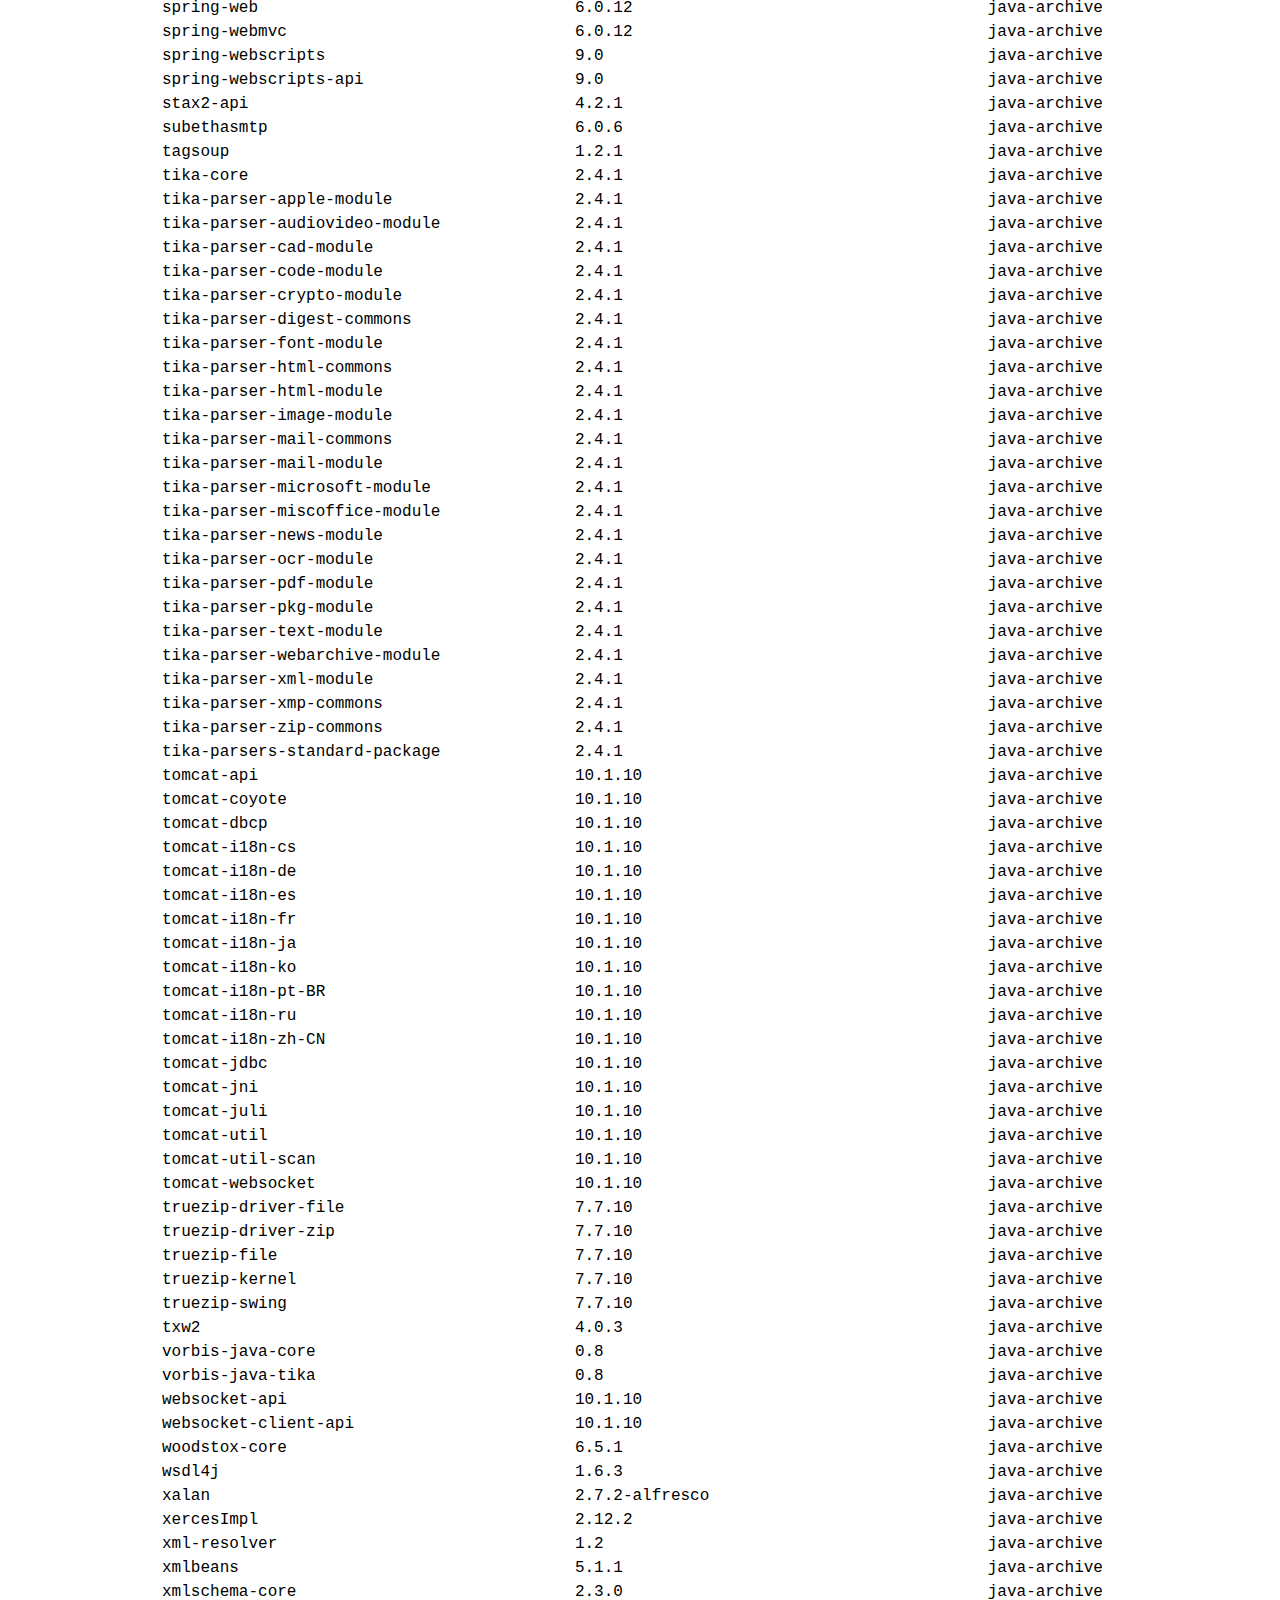
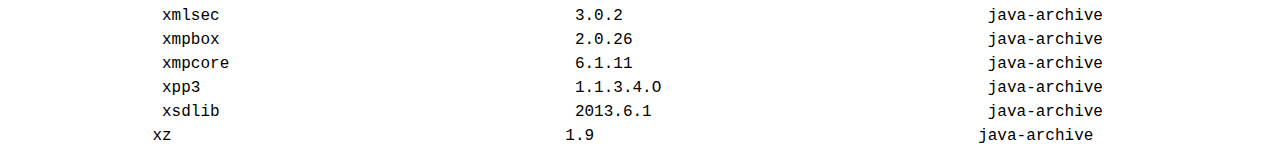
==== commit 5f8d21f9: "additional info" ====
--- a/acs-repository-dependencies.html
+++ b/acs-repository-dependencies.html
@@ -19,7 +19,7 @@
     <div class="container B8-resource-links__container">
         <h3 class="MLC02-default-header__title">Alfresco Content Services<br/></h3>
         <div class="BB8-icon-cards__main-content vanilla-module rich-text ATM02-rich-text vanilla-module--mounted">
-          <p>Dependencies for Repository Service 23.1.0</p>
+          <p>Dependencies for Repository Service</p>
         </div>
     </div>
   </section>
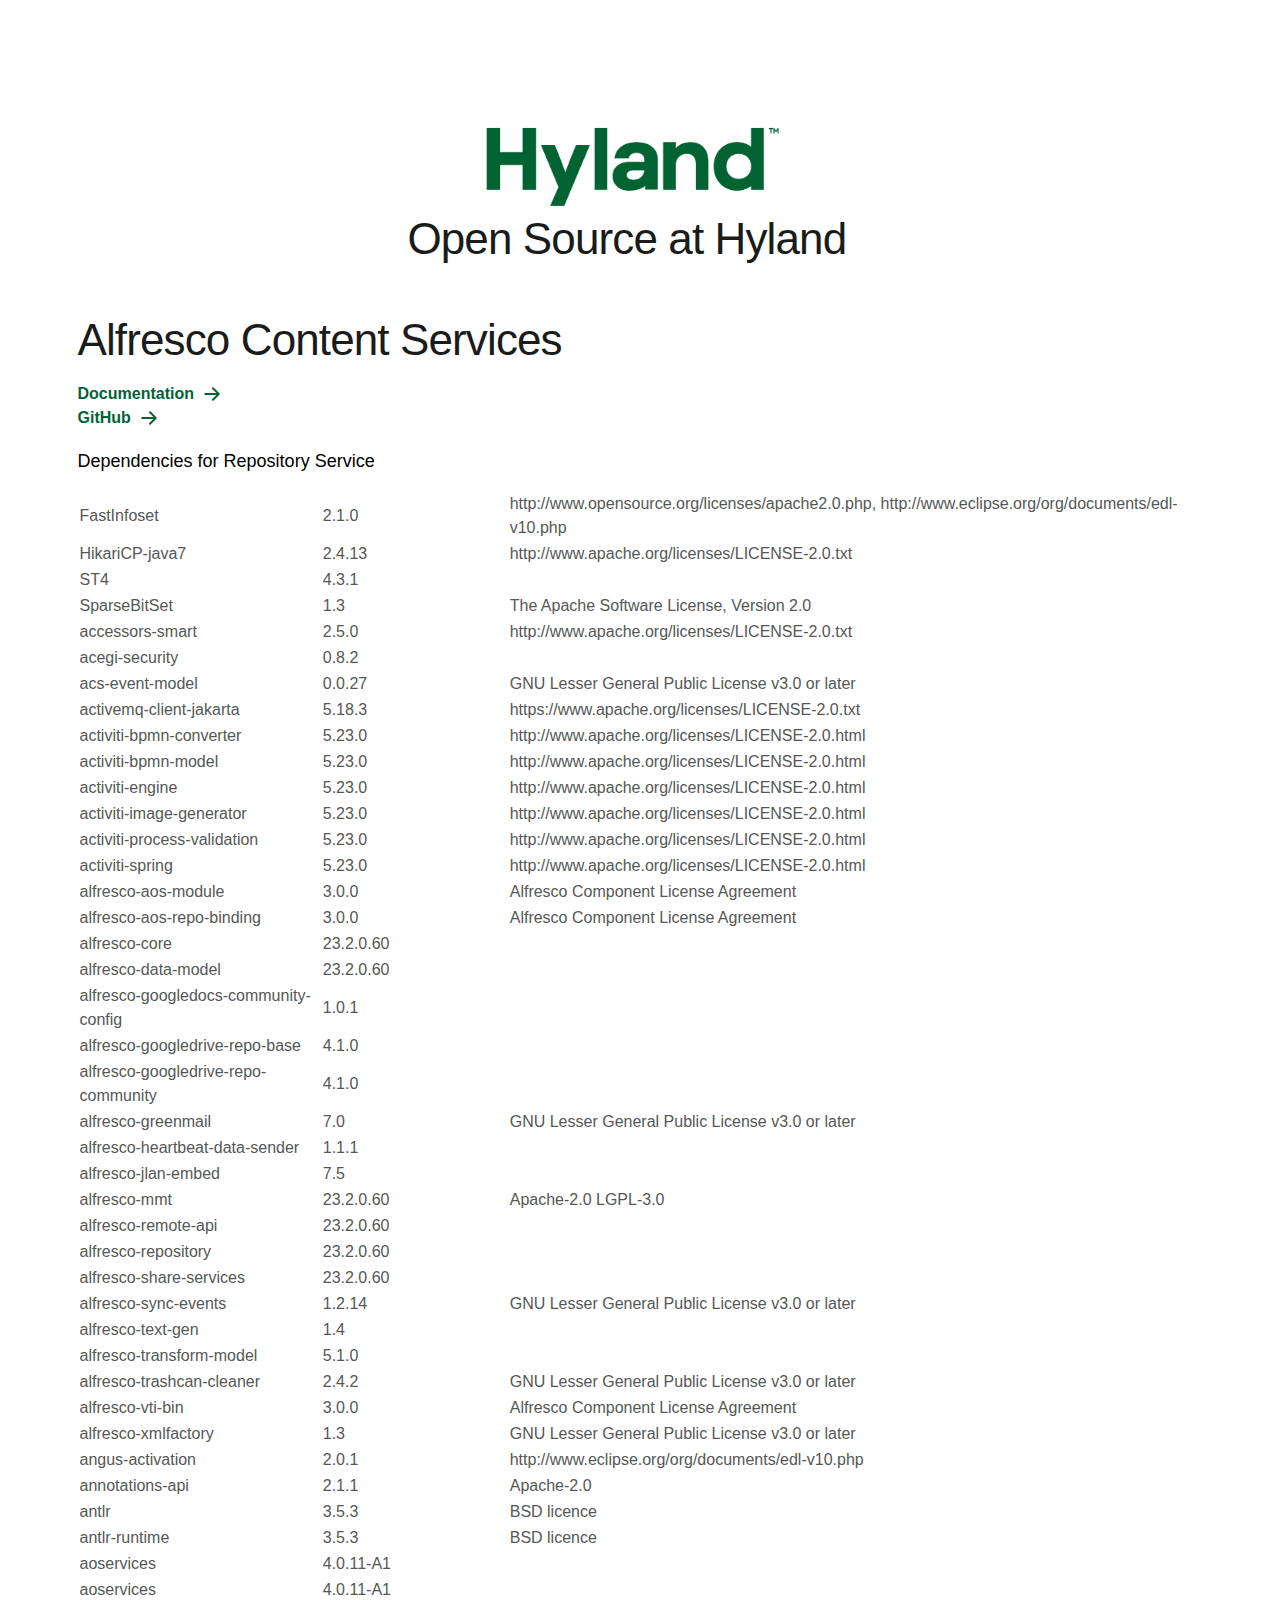
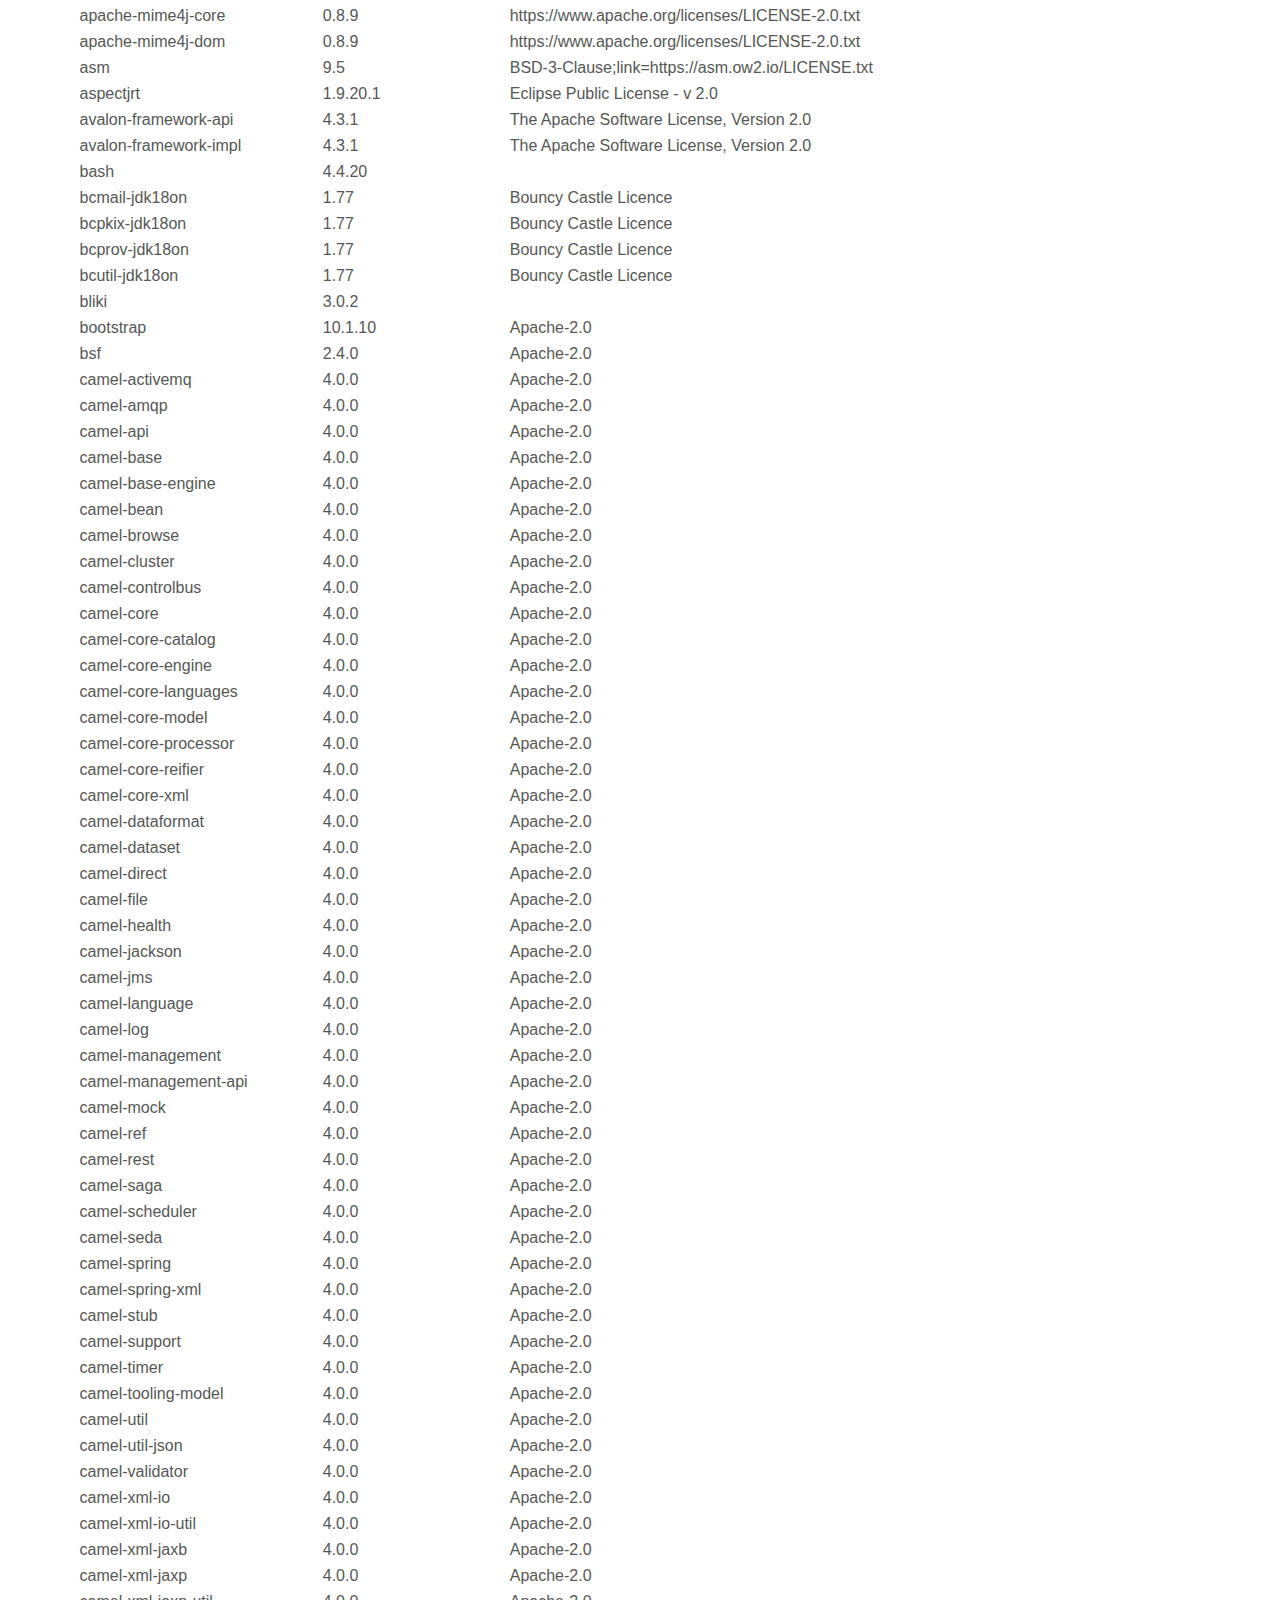
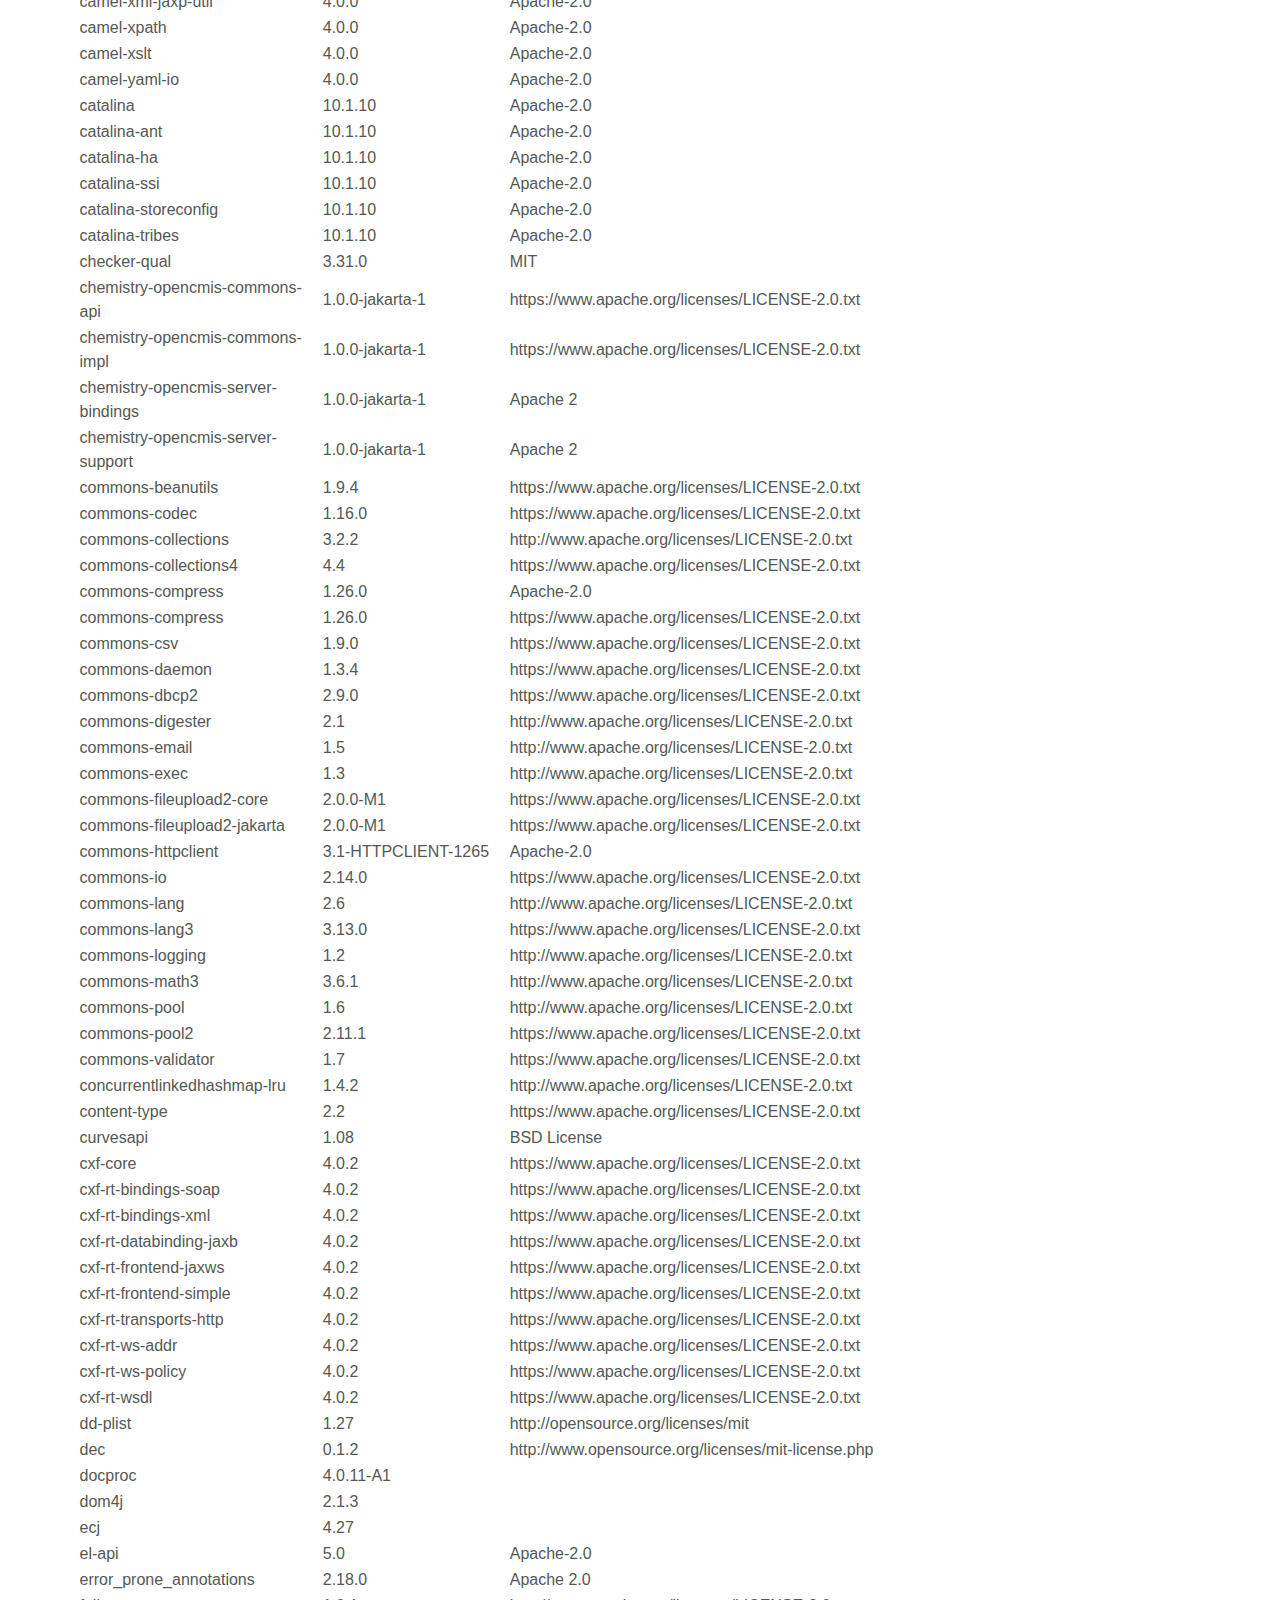
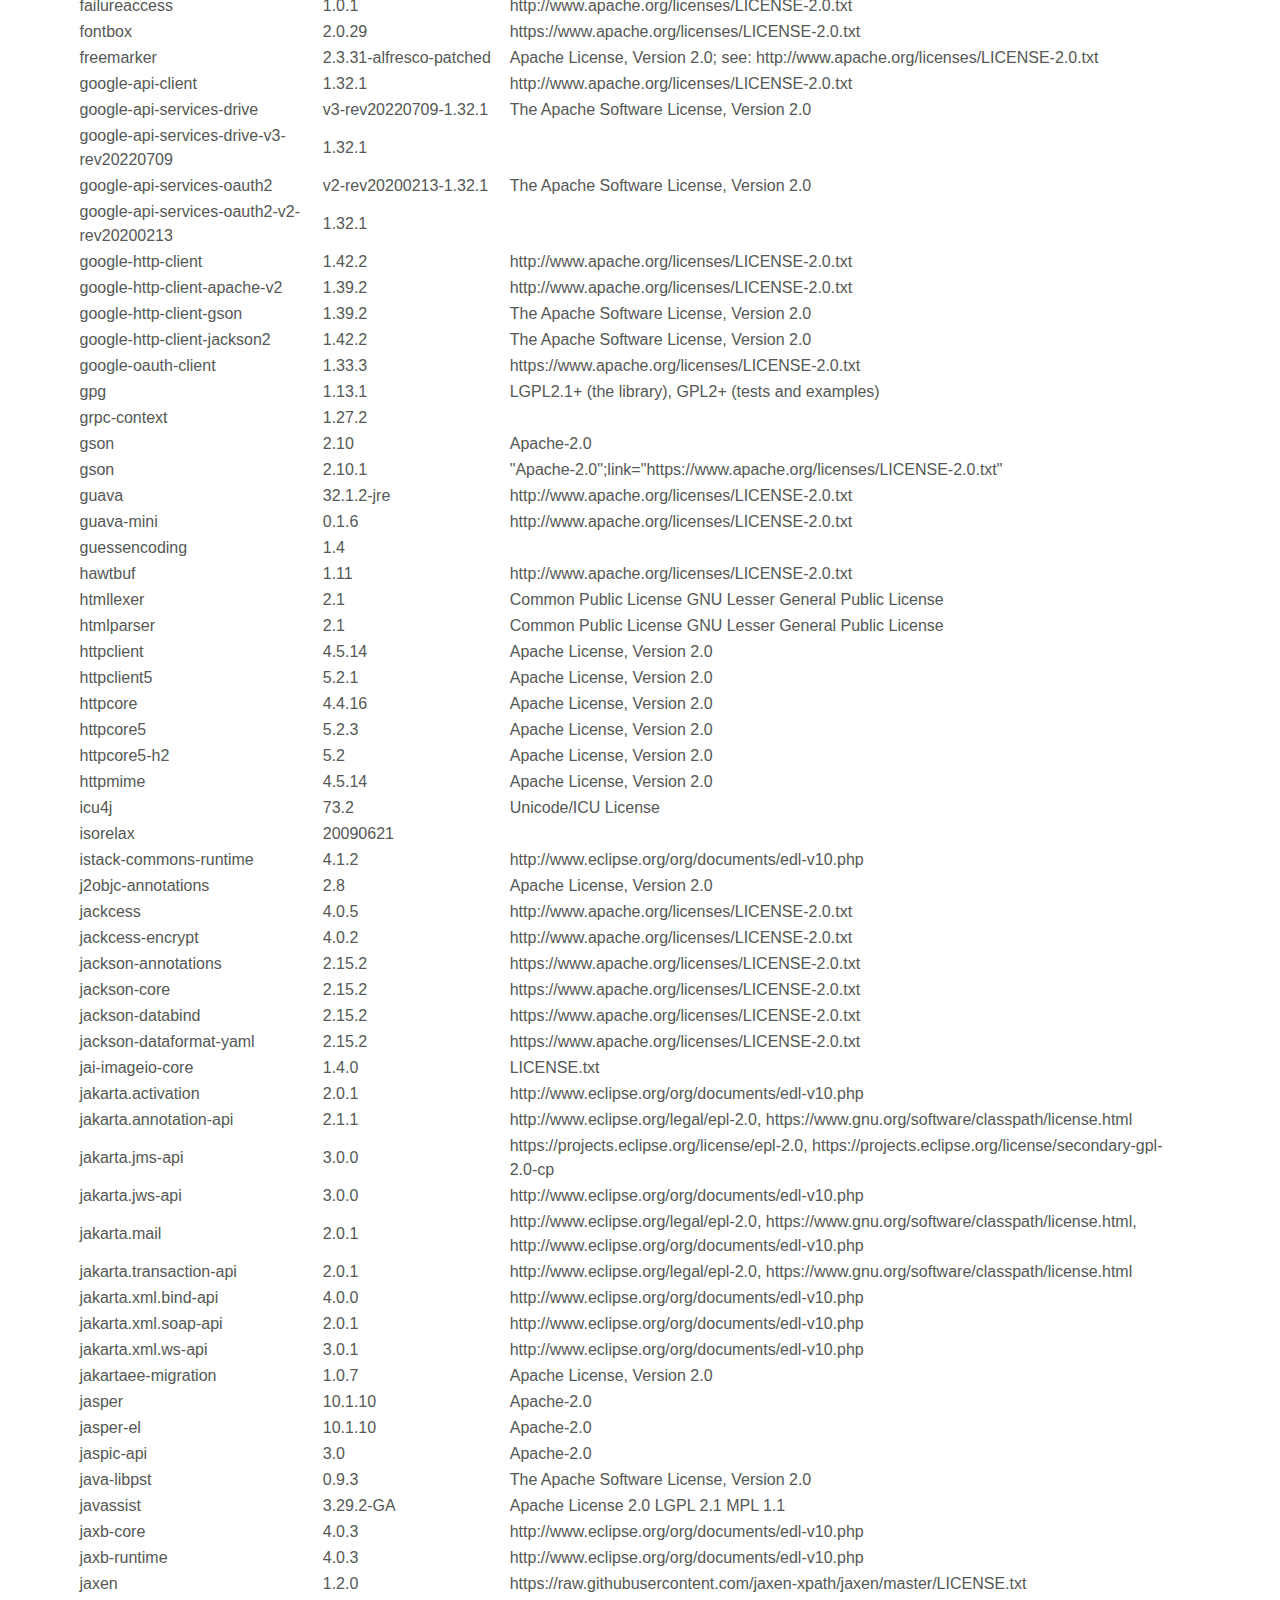
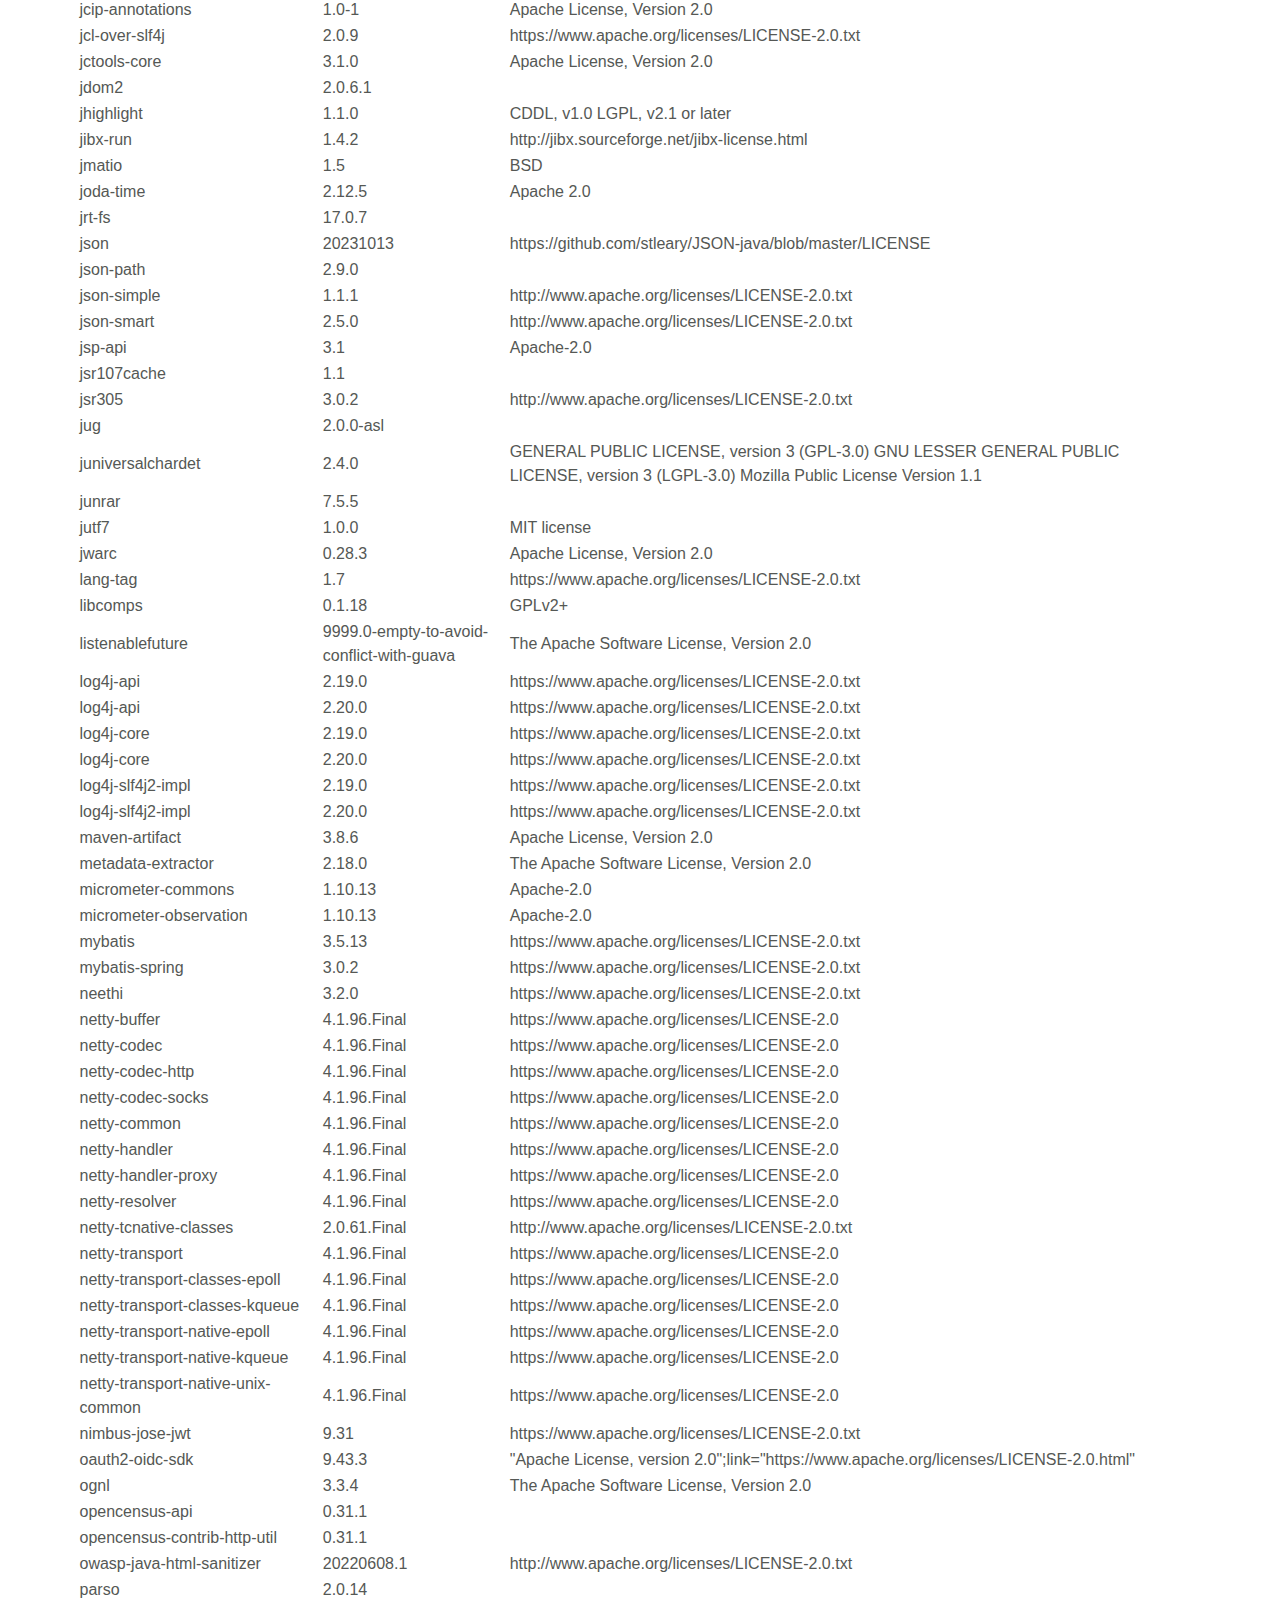
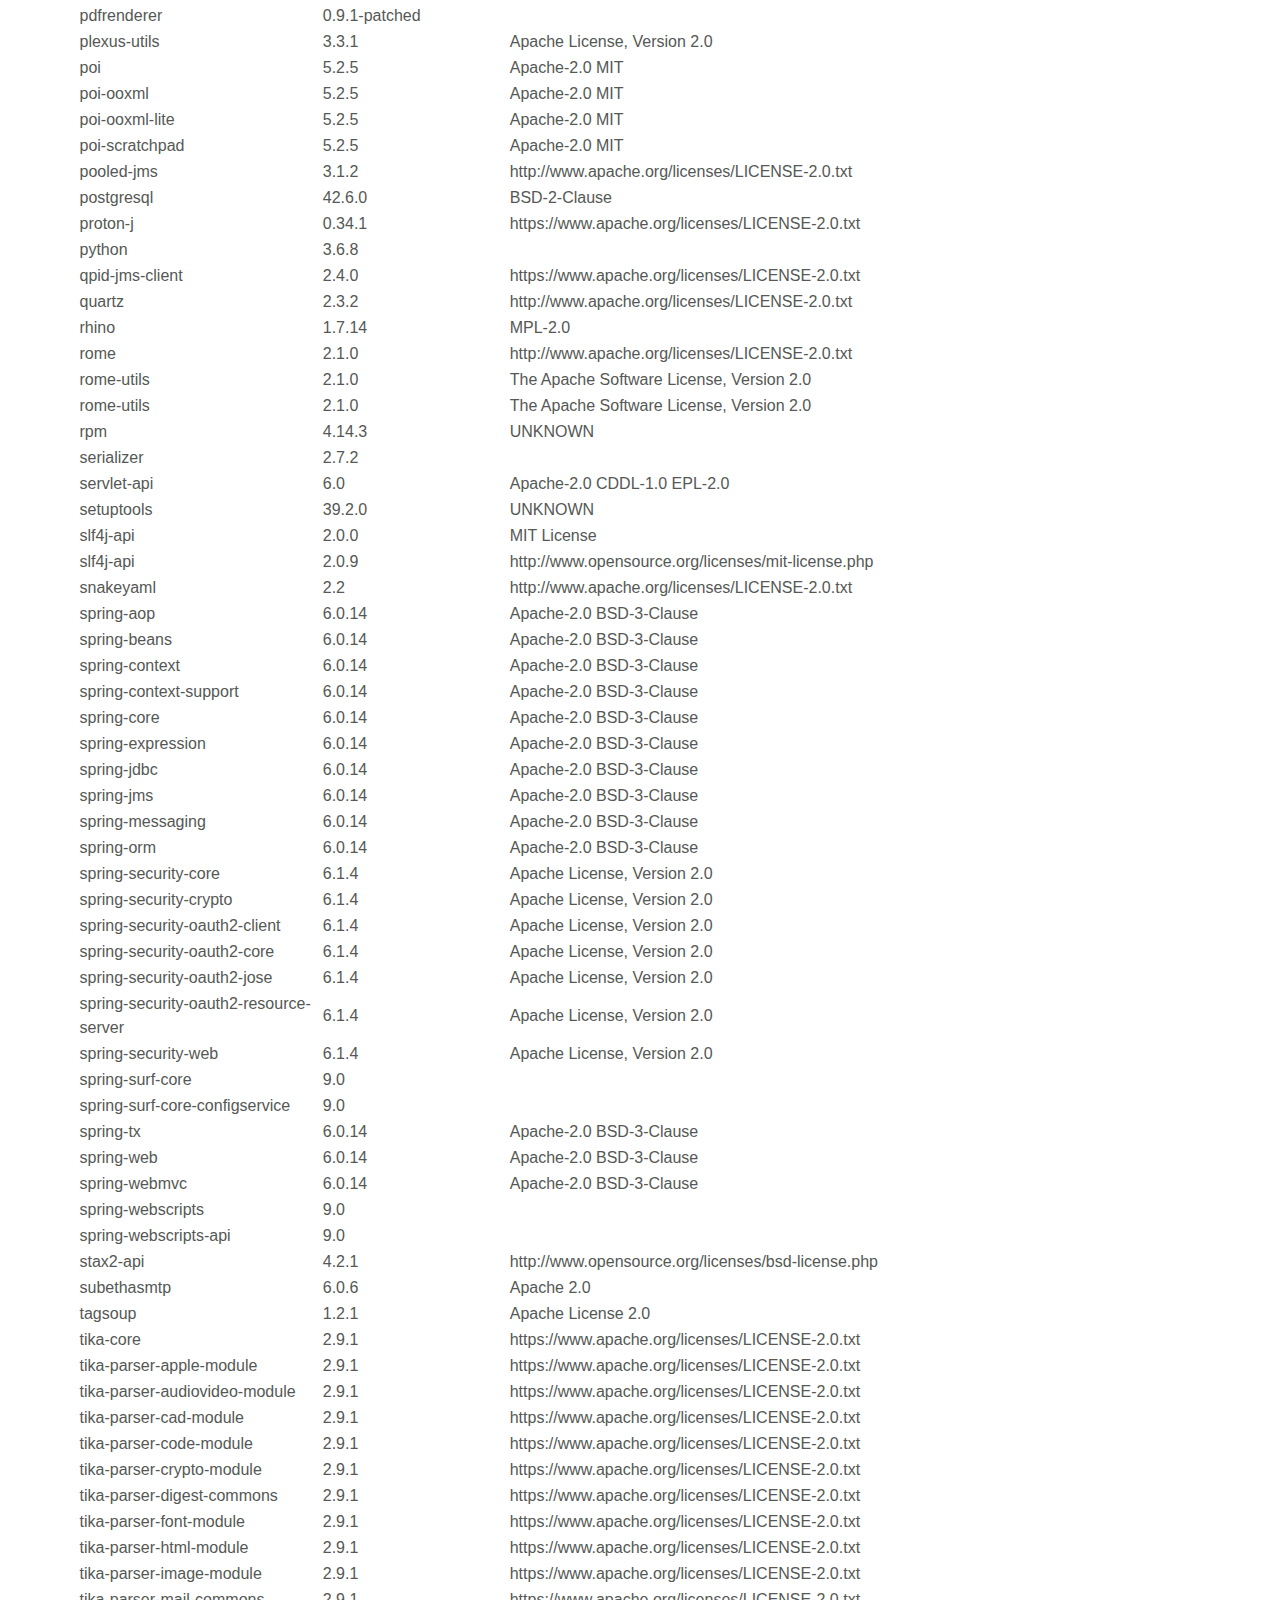
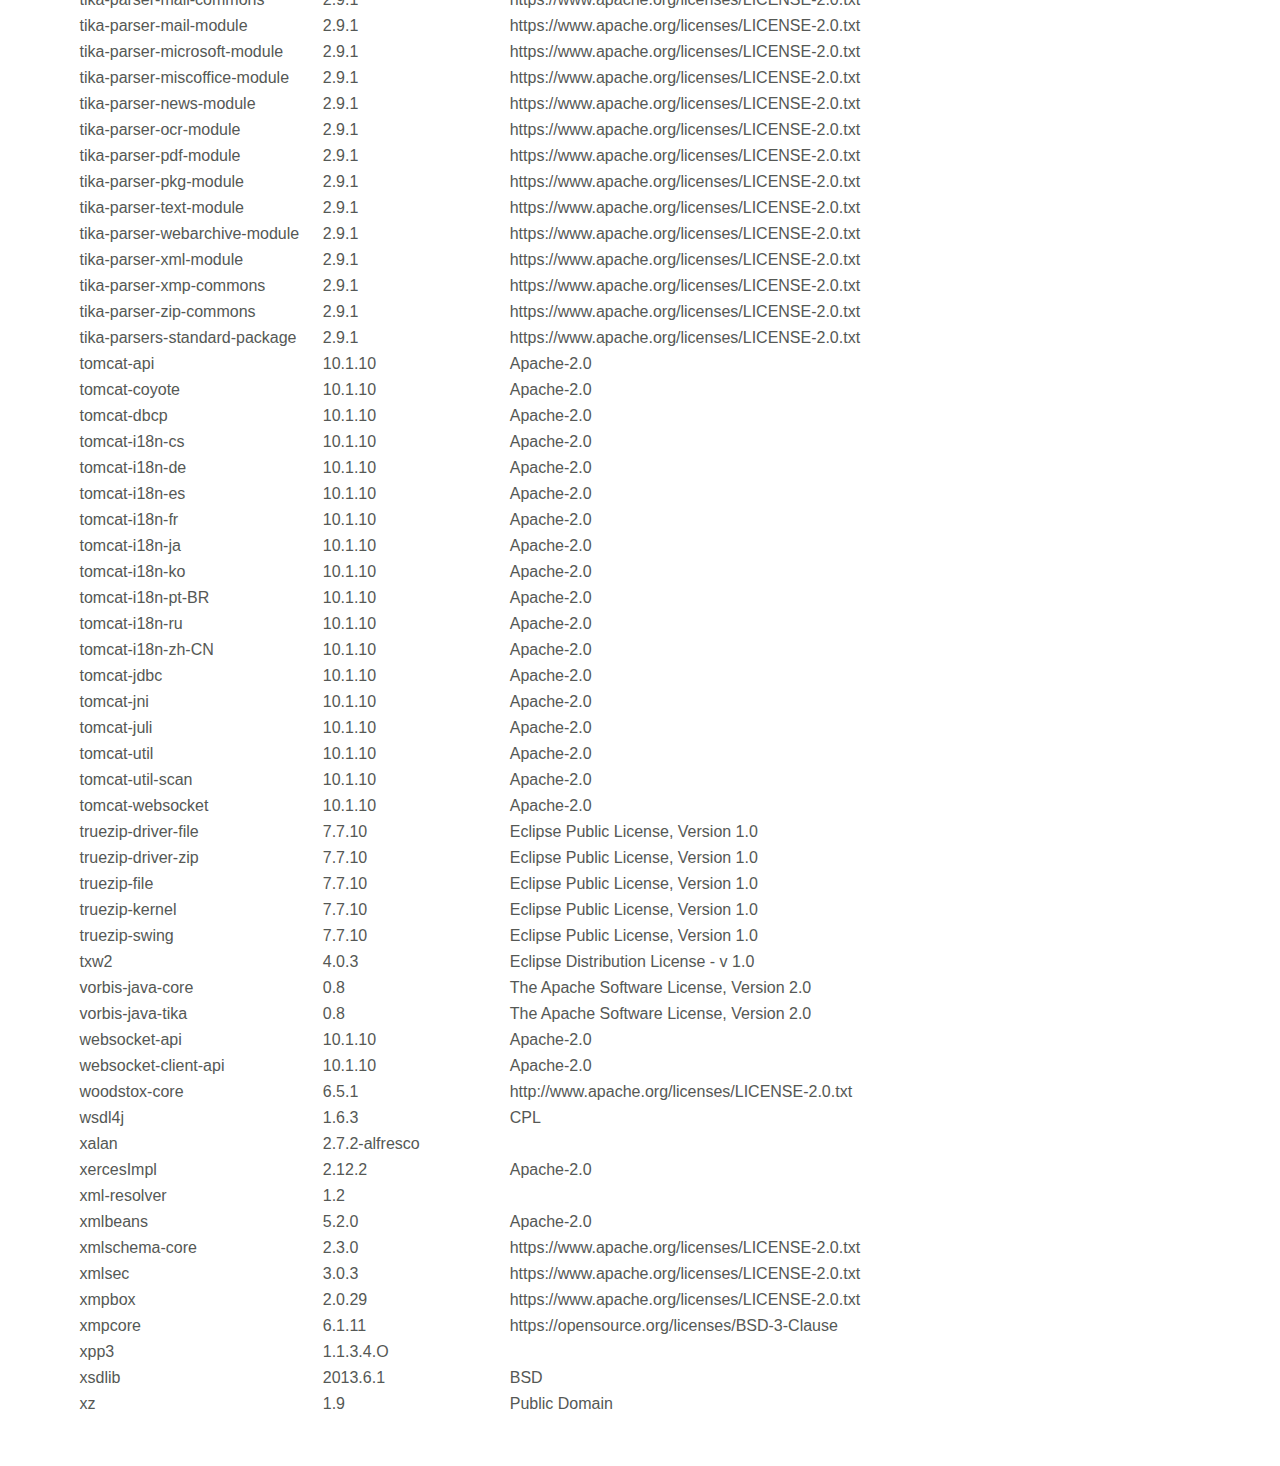
==== commit 5bdae6ce: "Add License Detail" ====
--- a/acs-repository-dependencies.html
+++ b/acs-repository-dependencies.html
@@ -15,407 +15,1995 @@
     <h3 class="MLC02-default-header__title">Open Source at Hyland&nbsp;</h3>
     </center>
   </div>
-  <section class="module vanilla-module B7-resource-documents vanilla-module--mounted" data-component="organisms/B7-resource-documents">
+  <section class="module vanilla-module B7-resource-documents vanilla-module--mounted">
     <div class="container B8-resource-links__container">
         <h3 class="MLC02-default-header__title">Alfresco Content Services<br/></h3>
+        <br/>
+        <a class="vanilla-module ATM01-button ATM01-button--text-link ATM01-button--medium vanilla-module--mounted"
+           href="https://docs.alfresco.com/content-services/latest/" target="_blank">
+            <span class="ATM01-button__label">Documentation</span>
+            <span class="ATM01-button__icon">
+                <span class="ATM01-button__canvas">
+                    <svg xmlns="http://www.w3.org/2000/svg" viewBox="0 0 20 18"><path fill-rule="evenodd" d="M10.351.951a1.2 1.2 0 0 1 1.697 0l7.2 7.2a1.2 1.2 0 0 1 0 1.697l-7.2 7.2a1.2 1.2 0 1 1-1.697-1.697l5.152-5.151H1.6a1.2 1.2 0 0 1 0-2.4h13.903L10.35 2.649a1.2 1.2 0 0 1 0-1.698Z" clip-rule="evenodd"></path></svg>
+                </span>
+            </span>
+        </a>
+        <br/>
+        <a class="vanilla-module ATM01-button ATM01-button--text-link ATM01-button--medium vanilla-module--mounted"
+           href="https://github.com/alfresco/acs-packaging" target="_blank">
+            <span class="ATM01-button__label">GitHub</span>
+            <span class="ATM01-button__icon">
+                <span class="ATM01-button__canvas">
+                    <svg xmlns="http://www.w3.org/2000/svg" viewBox="0 0 20 18"><path fill-rule="evenodd" d="M10.351.951a1.2 1.2 0 0 1 1.697 0l7.2 7.2a1.2 1.2 0 0 1 0 1.697l-7.2 7.2a1.2 1.2 0 1 1-1.697-1.697l5.152-5.151H1.6a1.2 1.2 0 0 1 0-2.4h13.903L10.35 2.649a1.2 1.2 0 0 1 0-1.698Z" clip-rule="evenodd"></path></svg>
+                </span>
+            </span>
+        </a>
         <div class="BB8-icon-cards__main-content vanilla-module rich-text ATM02-rich-text vanilla-module--mounted">
           <p>Dependencies for Repository Service</p>
         </div>
     </div>
-  </section>
+<br/>
+<div class="container B8-resource-links__container">
+<table style="color: #555855; font-size: 16px;">
+<tr>
+  <td>FastInfoset</td>
+  <td>2.1.0</td>
+  <td>http://www.opensource.org/licenses/apache2.0.php, http://www.eclipse.org/org/documents/edl-v10.php </td>
+</tr>
+<tr>
+  <td>HikariCP-java7</td>
+  <td>2.4.13</td>
+  <td>http://www.apache.org/licenses/LICENSE-2.0.txt </td>
+</tr>
+<tr>
+  <td>ST4</td>
+  <td>4.3.1</td>
+  <td></td>
+</tr>
+<tr>
+  <td>SparseBitSet</td>
+  <td>1.3</td>
+  <td>The Apache Software License, Version 2.0 </td>
+</tr>
+<tr>
+  <td>accessors-smart</td>
+  <td>2.5.0</td>
+  <td>http://www.apache.org/licenses/LICENSE-2.0.txt </td>
+</tr>
+<tr>
+  <td>acegi-security</td>
+  <td>0.8.2</td>
+  <td></td>
+</tr>
+<tr>
+  <td>acs-event-model</td>
+  <td>0.0.27</td>
+  <td>GNU Lesser General Public License v3.0 or later </td>
+</tr>
+<tr>
+  <td>activemq-client-jakarta</td>
+  <td>5.18.3</td>
+  <td>https://www.apache.org/licenses/LICENSE-2.0.txt </td>
+</tr>
+<tr>
+  <td>activiti-bpmn-converter</td>
+  <td>5.23.0</td>
+  <td>http://www.apache.org/licenses/LICENSE-2.0.html </td>
+</tr>
+<tr>
+  <td>activiti-bpmn-model</td>
+  <td>5.23.0</td>
+  <td>http://www.apache.org/licenses/LICENSE-2.0.html </td>
+</tr>
+<tr>
+  <td>activiti-engine</td>
+  <td>5.23.0</td>
+  <td>http://www.apache.org/licenses/LICENSE-2.0.html </td>
+</tr>
+<tr>
+  <td>activiti-image-generator</td>
+  <td>5.23.0</td>
+  <td>http://www.apache.org/licenses/LICENSE-2.0.html </td>
+</tr>
+<tr>
+  <td>activiti-process-validation</td>
+  <td>5.23.0</td>
+  <td>http://www.apache.org/licenses/LICENSE-2.0.html </td>
+</tr>
+<tr>
+  <td>activiti-spring</td>
+  <td>5.23.0</td>
+  <td>http://www.apache.org/licenses/LICENSE-2.0.html </td>
+</tr>
+<tr>
+  <td>alfresco-aos-module</td>
+  <td>3.0.0</td>
+  <td>Alfresco Component License Agreement </td>
+</tr>
+<tr>
+  <td>alfresco-aos-repo-binding</td>
+  <td>3.0.0</td>
+  <td>Alfresco Component License Agreement </td>
+</tr>
+<tr>
+  <td>alfresco-core</td>
+  <td>23.2.0.60</td>
+  <td></td>
+</tr>
+<tr>
+  <td>alfresco-data-model</td>
+  <td>23.2.0.60</td>
+  <td></td>
+</tr>
+<tr>
+  <td>alfresco-googledocs-community-config</td>
+  <td>1.0.1</td>
+  <td></td>
+</tr>
+<tr>
+  <td>alfresco-googledrive-repo-base</td>
+  <td>4.1.0</td>
+  <td></td>
+</tr>
+<tr>
+  <td>alfresco-googledrive-repo-community</td>
+  <td>4.1.0</td>
+  <td></td>
+</tr>
+<tr>
+  <td>alfresco-greenmail</td>
+  <td>7.0</td>
+  <td>GNU Lesser General Public License v3.0 or later </td>
+</tr>
+<tr>
+  <td>alfresco-heartbeat-data-sender</td>
+  <td>1.1.1</td>
+  <td></td>
+</tr>
+<tr>
+  <td>alfresco-jlan-embed</td>
+  <td>7.5</td>
+  <td></td>
+</tr>
+<tr>
+  <td>alfresco-mmt</td>
+  <td>23.2.0.60</td>
+  <td>Apache-2.0 LGPL-3.0 </td>
+</tr>
+<tr>
+  <td>alfresco-remote-api</td>
+  <td>23.2.0.60</td>
+  <td></td>
+</tr>
+<tr>
+  <td>alfresco-repository</td>
+  <td>23.2.0.60</td>
+  <td></td>
+</tr>
+<tr>
+  <td>alfresco-share-services</td>
+  <td>23.2.0.60</td>
+  <td></td>
+</tr>
+<tr>
+  <td>alfresco-sync-events</td>
+  <td>1.2.14</td>
+  <td>GNU Lesser General Public License v3.0 or later </td>
+</tr>
+<tr>
+  <td>alfresco-text-gen</td>
+  <td>1.4</td>
+  <td></td>
+</tr>
+<tr>
+  <td>alfresco-transform-model</td>
+  <td>5.1.0</td>
+  <td></td>
+</tr>
+<tr>
+  <td>alfresco-trashcan-cleaner</td>
+  <td>2.4.2</td>
+  <td>GNU Lesser General Public License v3.0 or later </td>
+</tr>
+<tr>
+  <td>alfresco-vti-bin</td>
+  <td>3.0.0</td>
+  <td>Alfresco Component License Agreement </td>
+</tr>
+<tr>
+  <td>alfresco-xmlfactory</td>
+  <td>1.3</td>
+  <td>GNU Lesser General Public License v3.0 or later </td>
+</tr>
+<tr>
+  <td>angus-activation</td>
+  <td>2.0.1</td>
+  <td>http://www.eclipse.org/org/documents/edl-v10.php </td>
+</tr>
+<tr>
+  <td>annotations-api</td>
+  <td>2.1.1</td>
+  <td>Apache-2.0 </td>
+</tr>
+<tr>
+  <td>antlr</td>
+  <td>3.5.3</td>
+  <td>BSD licence </td>
+</tr>
+<tr>
+  <td>antlr-runtime</td>
+  <td>3.5.3</td>
+  <td>BSD licence </td>
+</tr>
+<tr>
+  <td>aoservices</td>
+  <td>4.0.11-A1</td>
+  <td></td>
+</tr>
+<tr>
+  <td>aoservices</td>
+  <td>4.0.11-A1</td>
+  <td></td>
+</tr>
+<tr>
+  <td>apache-mime4j-core</td>
+  <td>0.8.9</td>
+  <td>https://www.apache.org/licenses/LICENSE-2.0.txt </td>
+</tr>
+<tr>
+  <td>apache-mime4j-dom</td>
+  <td>0.8.9</td>
+  <td>https://www.apache.org/licenses/LICENSE-2.0.txt </td>
+</tr>
+<tr>
+  <td>asm</td>
+  <td>9.5</td>
+  <td>BSD-3-Clause;link=https://asm.ow2.io/LICENSE.txt </td>
+</tr>
+<tr>
+  <td>aspectjrt</td>
+  <td>1.9.20.1</td>
+  <td>Eclipse Public License - v 2.0 </td>
+</tr>
+<tr>
+  <td>avalon-framework-api</td>
+  <td>4.3.1</td>
+  <td>The Apache Software License, Version 2.0 </td>
+</tr>
+<tr>
+  <td>avalon-framework-impl</td>
+  <td>4.3.1</td>
+  <td>The Apache Software License, Version 2.0 </td>
+</tr>
+<tr>
+  <td>bash</td>
+  <td>4.4.20</td>
+  <td></td>
+</tr>
+<tr>
+  <td>bcmail-jdk18on</td>
+  <td>1.77</td>
+  <td>Bouncy Castle Licence </td>
+</tr>
+<tr>
+  <td>bcpkix-jdk18on</td>
+  <td>1.77</td>
+  <td>Bouncy Castle Licence </td>
+</tr>
+<tr>
+  <td>bcprov-jdk18on</td>
+  <td>1.77</td>
+  <td>Bouncy Castle Licence </td>
+</tr>
+<tr>
+  <td>bcutil-jdk18on</td>
+  <td>1.77</td>
+  <td>Bouncy Castle Licence </td>
+</tr>
+<tr>
+  <td>bliki</td>
+  <td>3.0.2</td>
+  <td></td>
+</tr>
+<tr>
+  <td>bootstrap</td>
+  <td>10.1.10</td>
+  <td>Apache-2.0 </td>
+</tr>
+<tr>
+  <td>bsf</td>
+  <td>2.4.0</td>
+  <td>Apache-2.0 </td>
+</tr>
+<tr>
+  <td>camel-activemq</td>
+  <td>4.0.0</td>
+  <td>Apache-2.0 </td>
+</tr>
+<tr>
+  <td>camel-amqp</td>
+  <td>4.0.0</td>
+  <td>Apache-2.0 </td>
+</tr>
+<tr>
+  <td>camel-api</td>
+  <td>4.0.0</td>
+  <td>Apache-2.0 </td>
+</tr>
+<tr>
+  <td>camel-base</td>
+  <td>4.0.0</td>
+  <td>Apache-2.0 </td>
+</tr>
+<tr>
+  <td>camel-base-engine</td>
+  <td>4.0.0</td>
+  <td>Apache-2.0 </td>
+</tr>
+<tr>
+  <td>camel-bean</td>
+  <td>4.0.0</td>
+  <td>Apache-2.0 </td>
+</tr>
+<tr>
+  <td>camel-browse</td>
+  <td>4.0.0</td>
+  <td>Apache-2.0 </td>
+</tr>
+<tr>
+  <td>camel-cluster</td>
+  <td>4.0.0</td>
+  <td>Apache-2.0 </td>
+</tr>
+<tr>
+  <td>camel-controlbus</td>
+  <td>4.0.0</td>
+  <td>Apache-2.0 </td>
+</tr>
+<tr>
+  <td>camel-core</td>
+  <td>4.0.0</td>
+  <td>Apache-2.0 </td>
+</tr>
+<tr>
+  <td>camel-core-catalog</td>
+  <td>4.0.0</td>
+  <td>Apache-2.0 </td>
+</tr>
+<tr>
+  <td>camel-core-engine</td>
+  <td>4.0.0</td>
+  <td>Apache-2.0 </td>
+</tr>
+<tr>
+  <td>camel-core-languages</td>
+  <td>4.0.0</td>
+  <td>Apache-2.0 </td>
+</tr>
+<tr>
+  <td>camel-core-model</td>
+  <td>4.0.0</td>
+  <td>Apache-2.0 </td>
+</tr>
+<tr>
+  <td>camel-core-processor</td>
+  <td>4.0.0</td>
+  <td>Apache-2.0 </td>
+</tr>
+<tr>
+  <td>camel-core-reifier</td>
+  <td>4.0.0</td>
+  <td>Apache-2.0 </td>
+</tr>
+<tr>
+  <td>camel-core-xml</td>
+  <td>4.0.0</td>
+  <td>Apache-2.0 </td>
+</tr>
+<tr>
+  <td>camel-dataformat</td>
+  <td>4.0.0</td>
+  <td>Apache-2.0 </td>
+</tr>
+<tr>
+  <td>camel-dataset</td>
+  <td>4.0.0</td>
+  <td>Apache-2.0 </td>
+</tr>
+<tr>
+  <td>camel-direct</td>
+  <td>4.0.0</td>
+  <td>Apache-2.0 </td>
+</tr>
+<tr>
+  <td>camel-file</td>
+  <td>4.0.0</td>
+  <td>Apache-2.0 </td>
+</tr>
+<tr>
+  <td>camel-health</td>
+  <td>4.0.0</td>
+  <td>Apache-2.0 </td>
+</tr>
+<tr>
+  <td>camel-jackson</td>
+  <td>4.0.0</td>
+  <td>Apache-2.0 </td>
+</tr>
+<tr>
+  <td>camel-jms</td>
+  <td>4.0.0</td>
+  <td>Apache-2.0 </td>
+</tr>
+<tr>
+  <td>camel-language</td>
+  <td>4.0.0</td>
+  <td>Apache-2.0 </td>
+</tr>
+<tr>
+  <td>camel-log</td>
+  <td>4.0.0</td>
+  <td>Apache-2.0 </td>
+</tr>
+<tr>
+  <td>camel-management</td>
+  <td>4.0.0</td>
+  <td>Apache-2.0 </td>
+</tr>
+<tr>
+  <td>camel-management-api</td>
+  <td>4.0.0</td>
+  <td>Apache-2.0 </td>
+</tr>
+<tr>
+  <td>camel-mock</td>
+  <td>4.0.0</td>
+  <td>Apache-2.0 </td>
+</tr>
+<tr>
+  <td>camel-ref</td>
+  <td>4.0.0</td>
+  <td>Apache-2.0 </td>
+</tr>
+<tr>
+  <td>camel-rest</td>
+  <td>4.0.0</td>
+  <td>Apache-2.0 </td>
+</tr>
+<tr>
+  <td>camel-saga</td>
+  <td>4.0.0</td>
+  <td>Apache-2.0 </td>
+</tr>
+<tr>
+  <td>camel-scheduler</td>
+  <td>4.0.0</td>
+  <td>Apache-2.0 </td>
+</tr>
+<tr>
+  <td>camel-seda</td>
+  <td>4.0.0</td>
+  <td>Apache-2.0 </td>
+</tr>
+<tr>
+  <td>camel-spring</td>
+  <td>4.0.0</td>
+  <td>Apache-2.0 </td>
+</tr>
+<tr>
+  <td>camel-spring-xml</td>
+  <td>4.0.0</td>
+  <td>Apache-2.0 </td>
+</tr>
+<tr>
+  <td>camel-stub</td>
+  <td>4.0.0</td>
+  <td>Apache-2.0 </td>
+</tr>
+<tr>
+  <td>camel-support</td>
+  <td>4.0.0</td>
+  <td>Apache-2.0 </td>
+</tr>
+<tr>
+  <td>camel-timer</td>
+  <td>4.0.0</td>
+  <td>Apache-2.0 </td>
+</tr>
+<tr>
+  <td>camel-tooling-model</td>
+  <td>4.0.0</td>
+  <td>Apache-2.0 </td>
+</tr>
+<tr>
+  <td>camel-util</td>
+  <td>4.0.0</td>
+  <td>Apache-2.0 </td>
+</tr>
+<tr>
+  <td>camel-util-json</td>
+  <td>4.0.0</td>
+  <td>Apache-2.0 </td>
+</tr>
+<tr>
+  <td>camel-validator</td>
+  <td>4.0.0</td>
+  <td>Apache-2.0 </td>
+</tr>
+<tr>
+  <td>camel-xml-io</td>
+  <td>4.0.0</td>
+  <td>Apache-2.0 </td>
+</tr>
+<tr>
+  <td>camel-xml-io-util</td>
+  <td>4.0.0</td>
+  <td>Apache-2.0 </td>
+</tr>
+<tr>
+  <td>camel-xml-jaxb</td>
+  <td>4.0.0</td>
+  <td>Apache-2.0 </td>
+</tr>
+<tr>
+  <td>camel-xml-jaxp</td>
+  <td>4.0.0</td>
+  <td>Apache-2.0 </td>
+</tr>
+<tr>
+  <td>camel-xml-jaxp-util</td>
+  <td>4.0.0</td>
+  <td>Apache-2.0 </td>
+</tr>
+<tr>
+  <td>camel-xpath</td>
+  <td>4.0.0</td>
+  <td>Apache-2.0 </td>
+</tr>
+<tr>
+  <td>camel-xslt</td>
+  <td>4.0.0</td>
+  <td>Apache-2.0 </td>
+</tr>
+<tr>
+  <td>camel-yaml-io</td>
+  <td>4.0.0</td>
+  <td>Apache-2.0 </td>
+</tr>
+<tr>
+  <td>catalina</td>
+  <td>10.1.10</td>
+  <td>Apache-2.0 </td>
+</tr>
+<tr>
+  <td>catalina-ant</td>
+  <td>10.1.10</td>
+  <td>Apache-2.0 </td>
+</tr>
+<tr>
+  <td>catalina-ha</td>
+  <td>10.1.10</td>
+  <td>Apache-2.0 </td>
+</tr>
+<tr>
+  <td>catalina-ssi</td>
+  <td>10.1.10</td>
+  <td>Apache-2.0 </td>
+</tr>
+<tr>
+  <td>catalina-storeconfig</td>
+  <td>10.1.10</td>
+  <td>Apache-2.0 </td>
+</tr>
+<tr>
+  <td>catalina-tribes</td>
+  <td>10.1.10</td>
+  <td>Apache-2.0 </td>
+</tr>
+<tr>
+  <td>checker-qual</td>
+  <td>3.31.0</td>
+  <td>MIT </td>
+</tr>
+<tr>
+  <td>chemistry-opencmis-commons-api</td>
+  <td>1.0.0-jakarta-1</td>
+  <td>https://www.apache.org/licenses/LICENSE-2.0.txt </td>
+</tr>
+<tr>
+  <td>chemistry-opencmis-commons-impl</td>
+  <td>1.0.0-jakarta-1</td>
+  <td>https://www.apache.org/licenses/LICENSE-2.0.txt </td>
+</tr>
+<tr>
+  <td>chemistry-opencmis-server-bindings</td>
+  <td>1.0.0-jakarta-1</td>
+  <td>Apache 2 </td>
+</tr>
+<tr>
+  <td>chemistry-opencmis-server-support</td>
+  <td>1.0.0-jakarta-1</td>
+  <td>Apache 2 </td>
+</tr>
+<tr>
+  <td>commons-beanutils</td>
+  <td>1.9.4</td>
+  <td>https://www.apache.org/licenses/LICENSE-2.0.txt </td>
+</tr>
+<tr>
+  <td>commons-codec</td>
+  <td>1.16.0</td>
+  <td>https://www.apache.org/licenses/LICENSE-2.0.txt </td>
+</tr>
+<tr>
+  <td>commons-collections</td>
+  <td>3.2.2</td>
+  <td>http://www.apache.org/licenses/LICENSE-2.0.txt </td>
+</tr>
+<tr>
+  <td>commons-collections4</td>
+  <td>4.4</td>
+  <td>https://www.apache.org/licenses/LICENSE-2.0.txt </td>
+</tr>
+<tr>
+  <td>commons-compress</td>
+  <td>1.26.0</td>
+  <td>Apache-2.0 </td>
+</tr>
+<tr>
+  <td>commons-compress</td>
+  <td>1.26.0</td>
+  <td>https://www.apache.org/licenses/LICENSE-2.0.txt </td>
+</tr>
+<tr>
+  <td>commons-csv</td>
+  <td>1.9.0</td>
+  <td>https://www.apache.org/licenses/LICENSE-2.0.txt </td>
+</tr>
+<tr>
+  <td>commons-daemon</td>
+  <td>1.3.4</td>
+  <td>https://www.apache.org/licenses/LICENSE-2.0.txt </td>
+</tr>
+<tr>
+  <td>commons-dbcp2</td>
+  <td>2.9.0</td>
+  <td>https://www.apache.org/licenses/LICENSE-2.0.txt </td>
+</tr>
+<tr>
+  <td>commons-digester</td>
+  <td>2.1</td>
+  <td>http://www.apache.org/licenses/LICENSE-2.0.txt </td>
+</tr>
+<tr>
+  <td>commons-email</td>
+  <td>1.5</td>
+  <td>http://www.apache.org/licenses/LICENSE-2.0.txt </td>
+</tr>
+<tr>
+  <td>commons-exec</td>
+  <td>1.3</td>
+  <td>http://www.apache.org/licenses/LICENSE-2.0.txt </td>
+</tr>
+<tr>
+  <td>commons-fileupload2-core</td>
+  <td>2.0.0-M1</td>
+  <td>https://www.apache.org/licenses/LICENSE-2.0.txt </td>
+</tr>
+<tr>
+  <td>commons-fileupload2-jakarta</td>
+  <td>2.0.0-M1</td>
+  <td>https://www.apache.org/licenses/LICENSE-2.0.txt </td>
+</tr>
+<tr>
+  <td>commons-httpclient</td>
+  <td>3.1-HTTPCLIENT-1265</td>
+  <td>Apache-2.0 </td>
+</tr>
+<tr>
+  <td>commons-io</td>
+  <td>2.14.0</td>
+  <td>https://www.apache.org/licenses/LICENSE-2.0.txt </td>
+</tr>
+<tr>
+  <td>commons-lang</td>
+  <td>2.6</td>
+  <td>http://www.apache.org/licenses/LICENSE-2.0.txt </td>
+</tr>
+<tr>
+  <td>commons-lang3</td>
+  <td>3.13.0</td>
+  <td>https://www.apache.org/licenses/LICENSE-2.0.txt </td>
+</tr>
+<tr>
+  <td>commons-logging</td>
+  <td>1.2</td>
+  <td>http://www.apache.org/licenses/LICENSE-2.0.txt </td>
+</tr>
+<tr>
+  <td>commons-math3</td>
+  <td>3.6.1</td>
+  <td>http://www.apache.org/licenses/LICENSE-2.0.txt </td>
+</tr>
+<tr>
+  <td>commons-pool</td>
+  <td>1.6</td>
+  <td>http://www.apache.org/licenses/LICENSE-2.0.txt </td>
+</tr>
+<tr>
+  <td>commons-pool2</td>
+  <td>2.11.1</td>
+  <td>https://www.apache.org/licenses/LICENSE-2.0.txt </td>
+</tr>
+<tr>
+  <td>commons-validator</td>
+  <td>1.7</td>
+  <td>https://www.apache.org/licenses/LICENSE-2.0.txt </td>
+</tr>
+<tr>
+  <td>concurrentlinkedhashmap-lru</td>
+  <td>1.4.2</td>
+  <td>http://www.apache.org/licenses/LICENSE-2.0.txt </td>
+</tr>
+<tr>
+  <td>content-type</td>
+  <td>2.2</td>
+  <td>https://www.apache.org/licenses/LICENSE-2.0.txt </td>
+</tr>
+<tr>
+  <td>curvesapi</td>
+  <td>1.08</td>
+  <td>BSD License </td>
+</tr>
+<tr>
+  <td>cxf-core</td>
+  <td>4.0.2</td>
+  <td>https://www.apache.org/licenses/LICENSE-2.0.txt </td>
+</tr>
+<tr>
+  <td>cxf-rt-bindings-soap</td>
+  <td>4.0.2</td>
+  <td>https://www.apache.org/licenses/LICENSE-2.0.txt </td>
+</tr>
+<tr>
+  <td>cxf-rt-bindings-xml</td>
+  <td>4.0.2</td>
+  <td>https://www.apache.org/licenses/LICENSE-2.0.txt </td>
+</tr>
+<tr>
+  <td>cxf-rt-databinding-jaxb</td>
+  <td>4.0.2</td>
+  <td>https://www.apache.org/licenses/LICENSE-2.0.txt </td>
+</tr>
+<tr>
+  <td>cxf-rt-frontend-jaxws</td>
+  <td>4.0.2</td>
+  <td>https://www.apache.org/licenses/LICENSE-2.0.txt </td>
+</tr>
+<tr>
+  <td>cxf-rt-frontend-simple</td>
+  <td>4.0.2</td>
+  <td>https://www.apache.org/licenses/LICENSE-2.0.txt </td>
+</tr>
+<tr>
+  <td>cxf-rt-transports-http</td>
+  <td>4.0.2</td>
+  <td>https://www.apache.org/licenses/LICENSE-2.0.txt </td>
+</tr>
+<tr>
+  <td>cxf-rt-ws-addr</td>
+  <td>4.0.2</td>
+  <td>https://www.apache.org/licenses/LICENSE-2.0.txt </td>
+</tr>
+<tr>
+  <td>cxf-rt-ws-policy</td>
+  <td>4.0.2</td>
+  <td>https://www.apache.org/licenses/LICENSE-2.0.txt </td>
+</tr>
+<tr>
+  <td>cxf-rt-wsdl</td>
+  <td>4.0.2</td>
+  <td>https://www.apache.org/licenses/LICENSE-2.0.txt </td>
+</tr>
+<tr>
+  <td>dd-plist</td>
+  <td>1.27</td>
+  <td>http://opensource.org/licenses/mit </td>
+</tr>
+<tr>
+  <td>dec</td>
+  <td>0.1.2</td>
+  <td>http://www.opensource.org/licenses/mit-license.php </td>
+</tr>
+<tr>
+  <td>docproc</td>
+  <td>4.0.11-A1</td>
+  <td></td>
+</tr>
+<tr>
+  <td>dom4j</td>
+  <td>2.1.3</td>
+  <td></td>
+</tr>
+<tr>
+  <td>ecj</td>
+  <td>4.27</td>
+  <td></td>
+</tr>
+<tr>
+  <td>el-api</td>
+  <td>5.0</td>
+  <td>Apache-2.0 </td>
+</tr>
+<tr>
+  <td>error_prone_annotations</td>
+  <td>2.18.0</td>
+  <td>Apache 2.0 </td>
+</tr>
+<tr>
+  <td>failureaccess</td>
+  <td>1.0.1</td>
+  <td>http://www.apache.org/licenses/LICENSE-2.0.txt </td>
+</tr>
+<tr>
+  <td>fontbox</td>
+  <td>2.0.29</td>
+  <td>https://www.apache.org/licenses/LICENSE-2.0.txt </td>
+</tr>
+<tr>
+  <td>freemarker</td>
+  <td>2.3.31-alfresco-patched</td>
+  <td>Apache License, Version 2.0; see: http://www.apache.org/licenses/LICENSE-2.0.txt </td>
+</tr>
+<tr>
+  <td>google-api-client</td>
+  <td>1.32.1</td>
+  <td>http://www.apache.org/licenses/LICENSE-2.0.txt </td>
+</tr>
+<tr>
+  <td>google-api-services-drive</td>
+  <td>v3-rev20220709-1.32.1</td>
+  <td>The Apache Software License, Version 2.0 </td>
+</tr>
+<tr>
+  <td>google-api-services-drive-v3-rev20220709</td>
+  <td>1.32.1</td>
+  <td></td>
+</tr>
+<tr>
+  <td>google-api-services-oauth2</td>
+  <td>v2-rev20200213-1.32.1</td>
+  <td>The Apache Software License, Version 2.0 </td>
+</tr>
+<tr>
+  <td>google-api-services-oauth2-v2-rev20200213</td>
+  <td>1.32.1</td>
+  <td></td>
+</tr>
+<tr>
+  <td>google-http-client</td>
+  <td>1.42.2</td>
+  <td>http://www.apache.org/licenses/LICENSE-2.0.txt </td>
+</tr>
+<tr>
+  <td>google-http-client-apache-v2</td>
+  <td>1.39.2</td>
+  <td>http://www.apache.org/licenses/LICENSE-2.0.txt </td>
+</tr>
+<tr>
+  <td>google-http-client-gson</td>
+  <td>1.39.2</td>
+  <td>The Apache Software License, Version 2.0 </td>
+</tr>
+<tr>
+  <td>google-http-client-jackson2</td>
+  <td>1.42.2</td>
+  <td>The Apache Software License, Version 2.0 </td>
+</tr>
+<tr>
+  <td>google-oauth-client</td>
+  <td>1.33.3</td>
+  <td>https://www.apache.org/licenses/LICENSE-2.0.txt </td>
+</tr>
+<tr>
+  <td>gpg</td>
+  <td>1.13.1</td>
+  <td>LGPL2.1+ (the library), GPL2+ (tests and examples) </td>
+</tr>
+<tr>
+  <td>grpc-context</td>
+  <td>1.27.2</td>
+  <td></td>
+</tr>
+<tr>
+  <td>gson</td>
+  <td>2.10</td>
+  <td>Apache-2.0 </td>
+</tr>
+<tr>
+  <td>gson</td>
+  <td>2.10.1</td>
+  <td>"Apache-2.0";link="https://www.apache.org/licenses/LICENSE-2.0.txt" </td>
+</tr>
+<tr>
+  <td>guava</td>
+  <td>32.1.2-jre</td>
+  <td>http://www.apache.org/licenses/LICENSE-2.0.txt </td>
+</tr>
+<tr>
+  <td>guava-mini</td>
+  <td>0.1.6</td>
+  <td>http://www.apache.org/licenses/LICENSE-2.0.txt </td>
+</tr>
+<tr>
+  <td>guessencoding</td>
+  <td>1.4</td>
+  <td></td>
+</tr>
+<tr>
+  <td>hawtbuf</td>
+  <td>1.11</td>
+  <td>http://www.apache.org/licenses/LICENSE-2.0.txt </td>
+</tr>
+<tr>
+  <td>htmllexer</td>
+  <td>2.1</td>
+  <td>Common Public License GNU Lesser General Public License </td>
+</tr>
+<tr>
+  <td>htmlparser</td>
+  <td>2.1</td>
+  <td>Common Public License GNU Lesser General Public License </td>
+</tr>
+<tr>
+  <td>httpclient</td>
+  <td>4.5.14</td>
+  <td>Apache License, Version 2.0 </td>
+</tr>
+<tr>
+  <td>httpclient5</td>
+  <td>5.2.1</td>
+  <td>Apache License, Version 2.0 </td>
+</tr>
+<tr>
+  <td>httpcore</td>
+  <td>4.4.16</td>
+  <td>Apache License, Version 2.0 </td>
+</tr>
+<tr>
+  <td>httpcore5</td>
+  <td>5.2.3</td>
+  <td>Apache License, Version 2.0 </td>
+</tr>
+<tr>
+  <td>httpcore5-h2</td>
+  <td>5.2</td>
+  <td>Apache License, Version 2.0 </td>
+</tr>
+<tr>
+  <td>httpmime</td>
+  <td>4.5.14</td>
+  <td>Apache License, Version 2.0 </td>
+</tr>
+<tr>
+  <td>icu4j</td>
+  <td>73.2</td>
+  <td>Unicode/ICU License </td>
+</tr>
+<tr>
+  <td>isorelax</td>
+  <td>20090621</td>
+  <td></td>
+</tr>
+<tr>
+  <td>istack-commons-runtime</td>
+  <td>4.1.2</td>
+  <td>http://www.eclipse.org/org/documents/edl-v10.php </td>
+</tr>
+<tr>
+  <td>j2objc-annotations</td>
+  <td>2.8</td>
+  <td>Apache License, Version 2.0 </td>
+</tr>
+<tr>
+  <td>jackcess</td>
+  <td>4.0.5</td>
+  <td>http://www.apache.org/licenses/LICENSE-2.0.txt </td>
+</tr>
+<tr>
+  <td>jackcess-encrypt</td>
+  <td>4.0.2</td>
+  <td>http://www.apache.org/licenses/LICENSE-2.0.txt </td>
+</tr>
+<tr>
+  <td>jackson-annotations</td>
+  <td>2.15.2</td>
+  <td>https://www.apache.org/licenses/LICENSE-2.0.txt </td>
+</tr>
+<tr>
+  <td>jackson-core</td>
+  <td>2.15.2</td>
+  <td>https://www.apache.org/licenses/LICENSE-2.0.txt </td>
+</tr>
+<tr>
+  <td>jackson-databind</td>
+  <td>2.15.2</td>
+  <td>https://www.apache.org/licenses/LICENSE-2.0.txt </td>
+</tr>
+<tr>
+  <td>jackson-dataformat-yaml</td>
+  <td>2.15.2</td>
+  <td>https://www.apache.org/licenses/LICENSE-2.0.txt </td>
+</tr>
+<tr>
+  <td>jai-imageio-core</td>
+  <td>1.4.0</td>
+  <td>LICENSE.txt </td>
+</tr>
+<tr>
+  <td>jakarta.activation</td>
+  <td>2.0.1</td>
+  <td>http://www.eclipse.org/org/documents/edl-v10.php </td>
+</tr>
+<tr>
+  <td>jakarta.annotation-api</td>
+  <td>2.1.1</td>
+  <td>http://www.eclipse.org/legal/epl-2.0, https://www.gnu.org/software/classpath/license.html </td>
+</tr>
+<tr>
+  <td>jakarta.jms-api</td>
+  <td>3.0.0</td>
+  <td>https://projects.eclipse.org/license/epl-2.0, https://projects.eclipse.org/license/secondary-gpl-2.0-cp </td>
+</tr>
+<tr>
+  <td>jakarta.jws-api</td>
+  <td>3.0.0</td>
+  <td>http://www.eclipse.org/org/documents/edl-v10.php </td>
+</tr>
+<tr>
+  <td>jakarta.mail</td>
+  <td>2.0.1</td>
+  <td>http://www.eclipse.org/legal/epl-2.0, https://www.gnu.org/software/classpath/license.html, http://www.eclipse.org/org/documents/edl-v10.php </td>
+</tr>
+<tr>
+  <td>jakarta.transaction-api</td>
+  <td>2.0.1</td>
+  <td>http://www.eclipse.org/legal/epl-2.0, https://www.gnu.org/software/classpath/license.html </td>
+</tr>
+<tr>
+  <td>jakarta.xml.bind-api</td>
+  <td>4.0.0</td>
+  <td>http://www.eclipse.org/org/documents/edl-v10.php </td>
+</tr>
+<tr>
+  <td>jakarta.xml.soap-api</td>
+  <td>2.0.1</td>
+  <td>http://www.eclipse.org/org/documents/edl-v10.php </td>
+</tr>
+<tr>
+  <td>jakarta.xml.ws-api</td>
+  <td>3.0.1</td>
+  <td>http://www.eclipse.org/org/documents/edl-v10.php </td>
+</tr>
+<tr>
+  <td>jakartaee-migration</td>
+  <td>1.0.7</td>
+  <td>Apache License, Version 2.0 </td>
+</tr>
+<tr>
+  <td>jasper</td>
+  <td>10.1.10</td>
+  <td>Apache-2.0 </td>
+</tr>
+<tr>
+  <td>jasper-el</td>
+  <td>10.1.10</td>
+  <td>Apache-2.0 </td>
+</tr>
+<tr>
+  <td>jaspic-api</td>
+  <td>3.0</td>
+  <td>Apache-2.0 </td>
+</tr>
+<tr>
+  <td>java-libpst</td>
+  <td>0.9.3</td>
+  <td>The Apache Software License, Version 2.0 </td>
+</tr>
+<tr>
+  <td>javassist</td>
+  <td>3.29.2-GA</td>
+  <td>Apache License 2.0 LGPL 2.1 MPL 1.1 </td>
+</tr>
+<tr>
+  <td>jaxb-core</td>
+  <td>4.0.3</td>
+  <td>http://www.eclipse.org/org/documents/edl-v10.php </td>
+</tr>
+<tr>
+  <td>jaxb-runtime</td>
+  <td>4.0.3</td>
+  <td>http://www.eclipse.org/org/documents/edl-v10.php </td>
+</tr>
+<tr>
+  <td>jaxen</td>
+  <td>1.2.0</td>
+  <td>https://raw.githubusercontent.com/jaxen-xpath/jaxen/master/LICENSE.txt </td>
+</tr>
+<tr>
+  <td>jcip-annotations</td>
+  <td>1.0-1</td>
+  <td>Apache License, Version 2.0 </td>
+</tr>
+<tr>
+  <td>jcl-over-slf4j</td>
+  <td>2.0.9</td>
+  <td>https://www.apache.org/licenses/LICENSE-2.0.txt </td>
+</tr>
+<tr>
+  <td>jctools-core</td>
+  <td>3.1.0</td>
+  <td>Apache License, Version 2.0 </td>
+</tr>
+<tr>
+  <td>jdom2</td>
+  <td>2.0.6.1</td>
+  <td></td>
+</tr>
+<tr>
+  <td>jhighlight</td>
+  <td>1.1.0</td>
+  <td>CDDL, v1.0 LGPL, v2.1 or later </td>
+</tr>
+<tr>
+  <td>jibx-run</td>
+  <td>1.4.2</td>
+  <td>http://jibx.sourceforge.net/jibx-license.html </td>
+</tr>
+<tr>
+  <td>jmatio</td>
+  <td>1.5</td>
+  <td>BSD </td>
+</tr>
+<tr>
+  <td>joda-time</td>
+  <td>2.12.5</td>
+  <td>Apache 2.0 </td>
+</tr>
+<tr>
+  <td>jrt-fs</td>
+  <td>17.0.7</td>
+  <td></td>
+</tr>
+<tr>
+  <td>json</td>
+  <td>20231013</td>
+  <td>https://github.com/stleary/JSON-java/blob/master/LICENSE </td>
+</tr>
+<tr>
+  <td>json-path</td>
+  <td>2.9.0</td>
+  <td></td>
+</tr>
+<tr>
+  <td>json-simple</td>
+  <td>1.1.1</td>
+  <td>http://www.apache.org/licenses/LICENSE-2.0.txt </td>
+</tr>
+<tr>
+  <td>json-smart</td>
+  <td>2.5.0</td>
+  <td>http://www.apache.org/licenses/LICENSE-2.0.txt </td>
+</tr>
+<tr>
+  <td>jsp-api</td>
+  <td>3.1</td>
+  <td>Apache-2.0 </td>
+</tr>
+<tr>
+  <td>jsr107cache</td>
+  <td>1.1</td>
+  <td></td>
+</tr>
+<tr>
+  <td>jsr305</td>
+  <td>3.0.2</td>
+  <td>http://www.apache.org/licenses/LICENSE-2.0.txt </td>
+</tr>
+<tr>
+  <td>jug</td>
+  <td>2.0.0-asl</td>
+  <td></td>
+</tr>
+<tr>
+  <td>juniversalchardet</td>
+  <td>2.4.0</td>
+  <td>GENERAL PUBLIC LICENSE, version 3 (GPL-3.0) GNU LESSER GENERAL PUBLIC LICENSE, version 3 (LGPL-3.0) Mozilla Public License Version 1.1 </td>
+</tr>
+<tr>
+  <td>junrar</td>
+  <td>7.5.5</td>
+  <td></td>
+</tr>
+<tr>
+  <td>jutf7</td>
+  <td>1.0.0</td>
+  <td>MIT license </td>
+</tr>
+<tr>
+  <td>jwarc</td>
+  <td>0.28.3</td>
+  <td>Apache License, Version 2.0 </td>
+</tr>
+<tr>
+  <td>lang-tag</td>
+  <td>1.7</td>
+  <td>https://www.apache.org/licenses/LICENSE-2.0.txt </td>
+</tr>
+<tr>
+  <td>libcomps</td>
+  <td>0.1.18</td>
+  <td>GPLv2+ </td>
+</tr>
+<tr>
+  <td>listenablefuture</td>
+  <td>9999.0-empty-to-avoid-conflict-with-guava</td>
+  <td>The Apache Software License, Version 2.0 </td>
+</tr>
+<tr>
+  <td>log4j-api</td>
+  <td>2.19.0</td>
+  <td>https://www.apache.org/licenses/LICENSE-2.0.txt </td>
+</tr>
+<tr>
+  <td>log4j-api</td>
+  <td>2.20.0</td>
+  <td>https://www.apache.org/licenses/LICENSE-2.0.txt </td>
+</tr>
+<tr>
+  <td>log4j-core</td>
+  <td>2.19.0</td>
+  <td>https://www.apache.org/licenses/LICENSE-2.0.txt </td>
+</tr>
+<tr>
+  <td>log4j-core</td>
+  <td>2.20.0</td>
+  <td>https://www.apache.org/licenses/LICENSE-2.0.txt </td>
+</tr>
+<tr>
+  <td>log4j-slf4j2-impl</td>
+  <td>2.19.0</td>
+  <td>https://www.apache.org/licenses/LICENSE-2.0.txt </td>
+</tr>
+<tr>
+  <td>log4j-slf4j2-impl</td>
+  <td>2.20.0</td>
+  <td>https://www.apache.org/licenses/LICENSE-2.0.txt </td>
+</tr>
+<tr>
+  <td>maven-artifact</td>
+  <td>3.8.6</td>
+  <td>Apache License, Version 2.0 </td>
+</tr>
+<tr>
+  <td>metadata-extractor</td>
+  <td>2.18.0</td>
+  <td>The Apache Software License, Version 2.0 </td>
+</tr>
+<tr>
+  <td>micrometer-commons</td>
+  <td>1.10.13</td>
+  <td>Apache-2.0 </td>
+</tr>
+<tr>
+  <td>micrometer-observation</td>
+  <td>1.10.13</td>
+  <td>Apache-2.0 </td>
+</tr>
+<tr>
+  <td>mybatis</td>
+  <td>3.5.13</td>
+  <td>https://www.apache.org/licenses/LICENSE-2.0.txt </td>
+</tr>
+<tr>
+  <td>mybatis-spring</td>
+  <td>3.0.2</td>
+  <td>https://www.apache.org/licenses/LICENSE-2.0.txt </td>
+</tr>
+<tr>
+  <td>neethi</td>
+  <td>3.2.0</td>
+  <td>https://www.apache.org/licenses/LICENSE-2.0.txt </td>
+</tr>
+<tr>
+  <td>netty-buffer</td>
+  <td>4.1.96.Final</td>
+  <td>https://www.apache.org/licenses/LICENSE-2.0 </td>
+</tr>
+<tr>
+  <td>netty-codec</td>
+  <td>4.1.96.Final</td>
+  <td>https://www.apache.org/licenses/LICENSE-2.0 </td>
+</tr>
+<tr>
+  <td>netty-codec-http</td>
+  <td>4.1.96.Final</td>
+  <td>https://www.apache.org/licenses/LICENSE-2.0 </td>
+</tr>
+<tr>
+  <td>netty-codec-socks</td>
+  <td>4.1.96.Final</td>
+  <td>https://www.apache.org/licenses/LICENSE-2.0 </td>
+</tr>
+<tr>
+  <td>netty-common</td>
+  <td>4.1.96.Final</td>
+  <td>https://www.apache.org/licenses/LICENSE-2.0 </td>
+</tr>
+<tr>
+  <td>netty-handler</td>
+  <td>4.1.96.Final</td>
+  <td>https://www.apache.org/licenses/LICENSE-2.0 </td>
+</tr>
+<tr>
+  <td>netty-handler-proxy</td>
+  <td>4.1.96.Final</td>
+  <td>https://www.apache.org/licenses/LICENSE-2.0 </td>
+</tr>
+<tr>
+  <td>netty-resolver</td>
+  <td>4.1.96.Final</td>
+  <td>https://www.apache.org/licenses/LICENSE-2.0 </td>
+</tr>
+<tr>
+  <td>netty-tcnative-classes</td>
+  <td>2.0.61.Final</td>
+  <td>http://www.apache.org/licenses/LICENSE-2.0.txt </td>
+</tr>
+<tr>
+  <td>netty-transport</td>
+  <td>4.1.96.Final</td>
+  <td>https://www.apache.org/licenses/LICENSE-2.0 </td>
+</tr>
+<tr>
+  <td>netty-transport-classes-epoll</td>
+  <td>4.1.96.Final</td>
+  <td>https://www.apache.org/licenses/LICENSE-2.0 </td>
+</tr>
+<tr>
+  <td>netty-transport-classes-kqueue</td>
+  <td>4.1.96.Final</td>
+  <td>https://www.apache.org/licenses/LICENSE-2.0 </td>
+</tr>
+<tr>
+  <td>netty-transport-native-epoll</td>
+  <td>4.1.96.Final</td>
+  <td>https://www.apache.org/licenses/LICENSE-2.0 </td>
+</tr>
+<tr>
+  <td>netty-transport-native-kqueue</td>
+  <td>4.1.96.Final</td>
+  <td>https://www.apache.org/licenses/LICENSE-2.0 </td>
+</tr>
+<tr>
+  <td>netty-transport-native-unix-common</td>
+  <td>4.1.96.Final</td>
+  <td>https://www.apache.org/licenses/LICENSE-2.0 </td>
+</tr>
+<tr>
+  <td>nimbus-jose-jwt</td>
+  <td>9.31</td>
+  <td>https://www.apache.org/licenses/LICENSE-2.0.txt </td>
+</tr>
+<tr>
+  <td>oauth2-oidc-sdk</td>
+  <td>9.43.3</td>
+  <td>"Apache License, version 2.0";link="https://www.apache.org/licenses/LICENSE-2.0.html" </td>
+</tr>
+<tr>
+  <td>ognl</td>
+  <td>3.3.4</td>
+  <td>The Apache Software License, Version 2.0 </td>
+</tr>
+<tr>
+  <td>opencensus-api</td>
+  <td>0.31.1</td>
+  <td></td>
+</tr>
+<tr>
+  <td>opencensus-contrib-http-util</td>
+  <td>0.31.1</td>
+  <td></td>
+</tr>
+<tr>
+  <td>owasp-java-html-sanitizer</td>
+  <td>20220608.1</td>
+  <td>http://www.apache.org/licenses/LICENSE-2.0.txt </td>
+</tr>
+<tr>
+  <td>parso</td>
+  <td>2.0.14</td>
+  <td></td>
+</tr>
+<tr>
+  <td>pdfrenderer</td>
+  <td>0.9.1-patched</td>
+  <td></td>
+</tr>
+<tr>
+  <td>plexus-utils</td>
+  <td>3.3.1</td>
+  <td>Apache License, Version 2.0 </td>
+</tr>
+<tr>
+  <td>poi</td>
+  <td>5.2.5</td>
+  <td>Apache-2.0 MIT </td>
+</tr>
+<tr>
+  <td>poi-ooxml</td>
+  <td>5.2.5</td>
+  <td>Apache-2.0 MIT </td>
+</tr>
+<tr>
+  <td>poi-ooxml-lite</td>
+  <td>5.2.5</td>
+  <td>Apache-2.0 MIT </td>
+</tr>
+<tr>
+  <td>poi-scratchpad</td>
+  <td>5.2.5</td>
+  <td>Apache-2.0 MIT </td>
+</tr>
+<tr>
+  <td>pooled-jms</td>
+  <td>3.1.2</td>
+  <td>http://www.apache.org/licenses/LICENSE-2.0.txt </td>
+</tr>
+<tr>
+  <td>postgresql</td>
+  <td>42.6.0</td>
+  <td>BSD-2-Clause </td>
+</tr>
+<tr>
+  <td>proton-j</td>
+  <td>0.34.1</td>
+  <td>https://www.apache.org/licenses/LICENSE-2.0.txt </td>
+</tr>
+<tr>
+  <td>python</td>
+  <td>3.6.8</td>
+  <td></td>
+</tr>
+<tr>
+  <td>qpid-jms-client</td>
+  <td>2.4.0</td>
+  <td>https://www.apache.org/licenses/LICENSE-2.0.txt </td>
+</tr>
+<tr>
+  <td>quartz</td>
+  <td>2.3.2</td>
+  <td>http://www.apache.org/licenses/LICENSE-2.0.txt </td>
+</tr>
+<tr>
+  <td>rhino</td>
+  <td>1.7.14</td>
+  <td>MPL-2.0 </td>
+</tr>
+<tr>
+  <td>rome</td>
+  <td>2.1.0</td>
+  <td>http://www.apache.org/licenses/LICENSE-2.0.txt </td>
+</tr>
+<tr>
+  <td>rome-utils</td>
+  <td>2.1.0</td>
+  <td>The Apache Software License, Version 2.0 </td>
+</tr>
+<tr>
+  <td>rome-utils</td>
+  <td>2.1.0</td>
+  <td>The Apache Software License, Version 2.0 </td>
+</tr>
+<tr>
+  <td>rpm</td>
+  <td>4.14.3</td>
+  <td>UNKNOWN </td>
+</tr>
+<tr>
+  <td>serializer</td>
+  <td>2.7.2</td>
+  <td></td>
+</tr>
+<tr>
+  <td>servlet-api</td>
+  <td>6.0</td>
+  <td>Apache-2.0 CDDL-1.0 EPL-2.0 </td>
+</tr>
+<tr>
+  <td>setuptools</td>
+  <td>39.2.0</td>
+  <td>UNKNOWN </td>
+</tr>
+<tr>
+  <td>slf4j-api</td>
+  <td>2.0.0</td>
+  <td>MIT License </td>
+</tr>
+<tr>
+  <td>slf4j-api</td>
+  <td>2.0.9</td>
+  <td>http://www.opensource.org/licenses/mit-license.php </td>
+</tr>
+<tr>
+  <td>snakeyaml</td>
+  <td>2.2</td>
+  <td>http://www.apache.org/licenses/LICENSE-2.0.txt </td>
+</tr>
+<tr>
+  <td>spring-aop</td>
+  <td>6.0.14</td>
+  <td>Apache-2.0 BSD-3-Clause </td>
+</tr>
+<tr>
+  <td>spring-beans</td>
+  <td>6.0.14</td>
+  <td>Apache-2.0 BSD-3-Clause </td>
+</tr>
+<tr>
+  <td>spring-context</td>
+  <td>6.0.14</td>
+  <td>Apache-2.0 BSD-3-Clause </td>
+</tr>
+<tr>
+  <td>spring-context-support</td>
+  <td>6.0.14</td>
+  <td>Apache-2.0 BSD-3-Clause </td>
+</tr>
+<tr>
+  <td>spring-core</td>
+  <td>6.0.14</td>
+  <td>Apache-2.0 BSD-3-Clause </td>
+</tr>
+<tr>
+  <td>spring-expression</td>
+  <td>6.0.14</td>
+  <td>Apache-2.0 BSD-3-Clause </td>
+</tr>
+<tr>
+  <td>spring-jdbc</td>
+  <td>6.0.14</td>
+  <td>Apache-2.0 BSD-3-Clause </td>
+</tr>
+<tr>
+  <td>spring-jms</td>
+  <td>6.0.14</td>
+  <td>Apache-2.0 BSD-3-Clause </td>
+</tr>
+<tr>
+  <td>spring-messaging</td>
+  <td>6.0.14</td>
+  <td>Apache-2.0 BSD-3-Clause </td>
+</tr>
+<tr>
+  <td>spring-orm</td>
+  <td>6.0.14</td>
+  <td>Apache-2.0 BSD-3-Clause </td>
+</tr>
+<tr>
+  <td>spring-security-core</td>
+  <td>6.1.4</td>
+  <td>Apache License, Version 2.0 </td>
+</tr>
+<tr>
+  <td>spring-security-crypto</td>
+  <td>6.1.4</td>
+  <td>Apache License, Version 2.0 </td>
+</tr>
+<tr>
+  <td>spring-security-oauth2-client</td>
+  <td>6.1.4</td>
+  <td>Apache License, Version 2.0 </td>
+</tr>
+<tr>
+  <td>spring-security-oauth2-core</td>
+  <td>6.1.4</td>
+  <td>Apache License, Version 2.0 </td>
+</tr>
+<tr>
+  <td>spring-security-oauth2-jose</td>
+  <td>6.1.4</td>
+  <td>Apache License, Version 2.0 </td>
+</tr>
+<tr>
+  <td>spring-security-oauth2-resource-server</td>
+  <td>6.1.4</td>
+  <td>Apache License, Version 2.0 </td>
+</tr>
+<tr>
+  <td>spring-security-web</td>
+  <td>6.1.4</td>
+  <td>Apache License, Version 2.0 </td>
+</tr>
+<tr>
+  <td>spring-surf-core</td>
+  <td>9.0</td>
+  <td></td>
+</tr>
+<tr>
+  <td>spring-surf-core-configservice</td>
+  <td>9.0</td>
+  <td></td>
+</tr>
+<tr>
+  <td>spring-tx</td>
+  <td>6.0.14</td>
+  <td>Apache-2.0 BSD-3-Clause </td>
+</tr>
+<tr>
+  <td>spring-web</td>
+  <td>6.0.14</td>
+  <td>Apache-2.0 BSD-3-Clause </td>
+</tr>
+<tr>
+  <td>spring-webmvc</td>
+  <td>6.0.14</td>
+  <td>Apache-2.0 BSD-3-Clause </td>
+</tr>
+<tr>
+  <td>spring-webscripts</td>
+  <td>9.0</td>
+  <td></td>
+</tr>
+<tr>
+  <td>spring-webscripts-api</td>
+  <td>9.0</td>
+  <td></td>
+</tr>
+<tr>
+  <td>stax2-api</td>
+  <td>4.2.1</td>
+  <td>http://www.opensource.org/licenses/bsd-license.php </td>
+</tr>
+<tr>
+  <td>subethasmtp</td>
+  <td>6.0.6</td>
+  <td>Apache 2.0 </td>
+</tr>
+<tr>
+  <td>tagsoup</td>
+  <td>1.2.1</td>
+  <td>Apache License 2.0 </td>
+</tr>
+<tr>
+  <td>tika-core</td>
+  <td>2.9.1</td>
+  <td>https://www.apache.org/licenses/LICENSE-2.0.txt </td>
+</tr>
+<tr>
+  <td>tika-parser-apple-module</td>
+  <td>2.9.1</td>
+  <td>https://www.apache.org/licenses/LICENSE-2.0.txt </td>
+</tr>
+<tr>
+  <td>tika-parser-audiovideo-module</td>
+  <td>2.9.1</td>
+  <td>https://www.apache.org/licenses/LICENSE-2.0.txt </td>
+</tr>
+<tr>
+  <td>tika-parser-cad-module</td>
+  <td>2.9.1</td>
+  <td>https://www.apache.org/licenses/LICENSE-2.0.txt </td>
+</tr>
+<tr>
+  <td>tika-parser-code-module</td>
+  <td>2.9.1</td>
+  <td>https://www.apache.org/licenses/LICENSE-2.0.txt </td>
+</tr>
+<tr>
+  <td>tika-parser-crypto-module</td>
+  <td>2.9.1</td>
+  <td>https://www.apache.org/licenses/LICENSE-2.0.txt </td>
+</tr>
+<tr>
+  <td>tika-parser-digest-commons</td>
+  <td>2.9.1</td>
+  <td>https://www.apache.org/licenses/LICENSE-2.0.txt </td>
+</tr>
+<tr>
+  <td>tika-parser-font-module</td>
+  <td>2.9.1</td>
+  <td>https://www.apache.org/licenses/LICENSE-2.0.txt </td>
+</tr>
+<tr>
+  <td>tika-parser-html-module</td>
+  <td>2.9.1</td>
+  <td>https://www.apache.org/licenses/LICENSE-2.0.txt </td>
+</tr>
+<tr>
+  <td>tika-parser-image-module</td>
+  <td>2.9.1</td>
+  <td>https://www.apache.org/licenses/LICENSE-2.0.txt </td>
+</tr>
+<tr>
+  <td>tika-parser-mail-commons</td>
+  <td>2.9.1</td>
+  <td>https://www.apache.org/licenses/LICENSE-2.0.txt </td>
+</tr>
+<tr>
+  <td>tika-parser-mail-module</td>
+  <td>2.9.1</td>
+  <td>https://www.apache.org/licenses/LICENSE-2.0.txt </td>
+</tr>
+<tr>
+  <td>tika-parser-microsoft-module</td>
+  <td>2.9.1</td>
+  <td>https://www.apache.org/licenses/LICENSE-2.0.txt </td>
+</tr>
+<tr>
+  <td>tika-parser-miscoffice-module</td>
+  <td>2.9.1</td>
+  <td>https://www.apache.org/licenses/LICENSE-2.0.txt </td>
+</tr>
+<tr>
+  <td>tika-parser-news-module</td>
+  <td>2.9.1</td>
+  <td>https://www.apache.org/licenses/LICENSE-2.0.txt </td>
+</tr>
+<tr>
+  <td>tika-parser-ocr-module</td>
+  <td>2.9.1</td>
+  <td>https://www.apache.org/licenses/LICENSE-2.0.txt </td>
+</tr>
+<tr>
+  <td>tika-parser-pdf-module</td>
+  <td>2.9.1</td>
+  <td>https://www.apache.org/licenses/LICENSE-2.0.txt </td>
+</tr>
+<tr>
+  <td>tika-parser-pkg-module</td>
+  <td>2.9.1</td>
+  <td>https://www.apache.org/licenses/LICENSE-2.0.txt </td>
+</tr>
+<tr>
+  <td>tika-parser-text-module</td>
+  <td>2.9.1</td>
+  <td>https://www.apache.org/licenses/LICENSE-2.0.txt </td>
+</tr>
+<tr>
+  <td>tika-parser-webarchive-module</td>
+  <td>2.9.1</td>
+  <td>https://www.apache.org/licenses/LICENSE-2.0.txt </td>
+</tr>
+<tr>
+  <td>tika-parser-xml-module</td>
+  <td>2.9.1</td>
+  <td>https://www.apache.org/licenses/LICENSE-2.0.txt </td>
+</tr>
+<tr>
+  <td>tika-parser-xmp-commons</td>
+  <td>2.9.1</td>
+  <td>https://www.apache.org/licenses/LICENSE-2.0.txt </td>
+</tr>
+<tr>
+  <td>tika-parser-zip-commons</td>
+  <td>2.9.1</td>
+  <td>https://www.apache.org/licenses/LICENSE-2.0.txt </td>
+</tr>
+<tr>
+  <td>tika-parsers-standard-package</td>
+  <td>2.9.1</td>
+  <td>https://www.apache.org/licenses/LICENSE-2.0.txt </td>
+</tr>
+<tr>
+  <td>tomcat-api</td>
+  <td>10.1.10</td>
+  <td>Apache-2.0 </td>
+</tr>
+<tr>
+  <td>tomcat-coyote</td>
+  <td>10.1.10</td>
+  <td>Apache-2.0 </td>
+</tr>
+<tr>
+  <td>tomcat-dbcp</td>
+  <td>10.1.10</td>
+  <td>Apache-2.0 </td>
+</tr>
+<tr>
+  <td>tomcat-i18n-cs</td>
+  <td>10.1.10</td>
+  <td>Apache-2.0 </td>
+</tr>
+<tr>
+  <td>tomcat-i18n-de</td>
+  <td>10.1.10</td>
+  <td>Apache-2.0 </td>
+</tr>
+<tr>
+  <td>tomcat-i18n-es</td>
+  <td>10.1.10</td>
+  <td>Apache-2.0 </td>
+</tr>
+<tr>
+  <td>tomcat-i18n-fr</td>
+  <td>10.1.10</td>
+  <td>Apache-2.0 </td>
+</tr>
+<tr>
+  <td>tomcat-i18n-ja</td>
+  <td>10.1.10</td>
+  <td>Apache-2.0 </td>
+</tr>
+<tr>
+  <td>tomcat-i18n-ko</td>
+  <td>10.1.10</td>
+  <td>Apache-2.0 </td>
+</tr>
+<tr>
+  <td>tomcat-i18n-pt-BR</td>
+  <td>10.1.10</td>
+  <td>Apache-2.0 </td>
+</tr>
+<tr>
+  <td>tomcat-i18n-ru</td>
+  <td>10.1.10</td>
+  <td>Apache-2.0 </td>
+</tr>
+<tr>
+  <td>tomcat-i18n-zh-CN</td>
+  <td>10.1.10</td>
+  <td>Apache-2.0 </td>
+</tr>
+<tr>
+  <td>tomcat-jdbc</td>
+  <td>10.1.10</td>
+  <td>Apache-2.0 </td>
+</tr>
+<tr>
+  <td>tomcat-jni</td>
+  <td>10.1.10</td>
+  <td>Apache-2.0 </td>
+</tr>
+<tr>
+  <td>tomcat-juli</td>
+  <td>10.1.10</td>
+  <td>Apache-2.0 </td>
+</tr>
+<tr>
+  <td>tomcat-util</td>
+  <td>10.1.10</td>
+  <td>Apache-2.0 </td>
+</tr>
+<tr>
+  <td>tomcat-util-scan</td>
+  <td>10.1.10</td>
+  <td>Apache-2.0 </td>
+</tr>
+<tr>
+  <td>tomcat-websocket</td>
+  <td>10.1.10</td>
+  <td>Apache-2.0 </td>
+</tr>
+<tr>
+  <td>truezip-driver-file</td>
+  <td>7.7.10</td>
+  <td>Eclipse Public License, Version 1.0 </td>
+</tr>
+<tr>
+  <td>truezip-driver-zip</td>
+  <td>7.7.10</td>
+  <td>Eclipse Public License, Version 1.0 </td>
+</tr>
+<tr>
+  <td>truezip-file</td>
+  <td>7.7.10</td>
+  <td>Eclipse Public License, Version 1.0 </td>
+</tr>
+<tr>
+  <td>truezip-kernel</td>
+  <td>7.7.10</td>
+  <td>Eclipse Public License, Version 1.0 </td>
+</tr>
+<tr>
+  <td>truezip-swing</td>
+  <td>7.7.10</td>
+  <td>Eclipse Public License, Version 1.0 </td>
+</tr>
+<tr>
+  <td>txw2</td>
+  <td>4.0.3</td>
+  <td>Eclipse Distribution License - v 1.0 </td>
+</tr>
+<tr>
+  <td>vorbis-java-core</td>
+  <td>0.8</td>
+  <td>The Apache Software License, Version 2.0 </td>
+</tr>
+<tr>
+  <td>vorbis-java-tika</td>
+  <td>0.8</td>
+  <td>The Apache Software License, Version 2.0 </td>
+</tr>
+<tr>
+  <td>websocket-api</td>
+  <td>10.1.10</td>
+  <td>Apache-2.0 </td>
+</tr>
+<tr>
+  <td>websocket-client-api</td>
+  <td>10.1.10</td>
+  <td>Apache-2.0 </td>
+</tr>
+<tr>
+  <td>woodstox-core</td>
+  <td>6.5.1</td>
+  <td>http://www.apache.org/licenses/LICENSE-2.0.txt </td>
+</tr>
+<tr>
+  <td>wsdl4j</td>
+  <td>1.6.3</td>
+  <td>CPL </td>
+</tr>
+<tr>
+  <td>xalan</td>
+  <td>2.7.2-alfresco</td>
+  <td></td>
+</tr>
+<tr>
+  <td>xercesImpl</td>
+  <td>2.12.2</td>
+  <td>Apache-2.0 </td>
+</tr>
+<tr>
+  <td>xml-resolver</td>
+  <td>1.2</td>
+  <td></td>
+</tr>
+<tr>
+  <td>xmlbeans</td>
+  <td>5.2.0</td>
+  <td>Apache-2.0 </td>
+</tr>
+<tr>
+  <td>xmlschema-core</td>
+  <td>2.3.0</td>
+  <td>https://www.apache.org/licenses/LICENSE-2.0.txt </td>
+</tr>
+<tr>
+  <td>xmlsec</td>
+  <td>3.0.3</td>
+  <td>https://www.apache.org/licenses/LICENSE-2.0.txt </td>
+</tr>
+<tr>
+  <td>xmpbox</td>
+  <td>2.0.29</td>
+  <td>https://www.apache.org/licenses/LICENSE-2.0.txt </td>
+</tr>
+<tr>
+  <td>xmpcore</td>
+  <td>6.1.11</td>
+  <td>https://opensource.org/licenses/BSD-3-Clause </td>
+</tr>
+<tr>
+  <td>xpp3</td>
+  <td>1.1.3.4.O</td>
+  <td></td>
+</tr>
+<tr>
+  <td>xsdlib</td>
+  <td>2013.6.1</td>
+  <td>BSD </td>
+</tr>
+<tr>
+  <td>xz</td>
+  <td>1.9</td>
+  <td>Public Domain </td>
+</tr>
+</table>
+</div>
 
-
-<center>
-<pre style="font-family: monospace; font-size: 12pt">
-NAME                                       VERSION                                    LICENSE
-FastInfoset                                2.1.0                                      java-archive
-HikariCP-java7                             2.4.13                                     java-archive
-ST4                                        4.3.1                                      java-archive
-SparseBitSet                               1.2                                        java-archive
-accessors-smart                            2.5.0                                      java-archive
-acegi-security                             0.8.2                                      java-archive
-acs-event-model                            0.0.24                                     java-archive
-activemq-client-jakarta                    5.18.2                                     java-archive
-activiti-bpmn-converter                    5.23.0                                     java-archive
-activiti-bpmn-model                        5.23.0                                     java-archive
-activiti-engine                            5.23.0                                     java-archive
-activiti-image-generator                   5.23.0                                     java-archive
-activiti-process-validation                5.23.0                                     java-archive
-activiti-spring                            5.23.0                                     java-archive
-alfresco-aos-module                        2.0.0                                      java-archive
-alfresco-aos-repo-binding                  2.0.0                                      java-archive
-alfresco-core                              23.1.0.255                                 java-archive
-alfresco-data-model                        23.1.0.255                                 java-archive
-alfresco-googledocs-community-config       1.0.1                                      java-archive
-alfresco-googledrive-repo-base             4.0.0                                      java-archive
-alfresco-googledrive-repo-community        4.0.0                                      java-archive
-alfresco-greenmail                         7.0                                        java-archive
-alfresco-heartbeat-data-sender             1.1.1                                      java-archive
-alfresco-jlan-embed                        7.5                                        java-archive
-alfresco-mmt                               23.1.0.255                                 java-archive
-alfresco-remote-api                        23.1.0.255                                 java-archive
-alfresco-repository                        23.1.0.255                                 java-archive
-alfresco-share-services                    23.1.0.255                                 java-archive
-alfresco-sync-events                       1.2.14                                     java-archive
-alfresco-text-gen                          1.4                                        java-archive
-alfresco-transform-model                   5.0.0                                      java-archive
-alfresco-trashcan-cleaner                  2.4.2                                      java-archive
-alfresco-vti-bin                           2.0.0                                      java-archive
-alfresco-xmlfactory                        1.3                                        java-archive
-angus-activation                           2.0.1                                      java-archive
-annotations-api                            2.1.1                                      java-archive
-antlr                                      3.5.3                                      java-archive
-antlr-runtime                              3.5.3                                      java-archive
-aoservices                                 4.0.11-A1                                  java-archive
-apache-mime4j-core                         0.8.4                                      java-archive
-apache-mime4j-dom                          0.8.4                                      java-archive
-asm                                        9.5                                        java-archive
-aspectjrt                                  1.9.20.1                                   java-archive
-avalon-framework-api                       4.3.1                                      java-archive
-avalon-framework-impl                      4.3.1                                      java-archive
-bcmail-jdk15to18                           1.76                                       java-archive
-bcpkix-jdk15to18                           1.76                                       java-archive
-bcprov-jdk15to18                           1.76                                       java-archive
-bcutil-jdk15to18                           1.76                                       java-archive
-bliki                                      3.0.2                                      java-archive
-boilerpipe                                 1.1.0                                      java-archive
-bootstrap                                  10.1.10                                    java-archive
-bsf                                        2.4.0                                      java-archive
-camel-activemq                             4.0.0                                      java-archive
-camel-amqp                                 4.0.0                                      java-archive
-camel-api                                  4.0.0                                      java-archive
-camel-base                                 4.0.0                                      java-archive
-camel-base-engine                          4.0.0                                      java-archive
-camel-bean                                 4.0.0                                      java-archive
-camel-browse                               4.0.0                                      java-archive
-camel-cluster                              4.0.0                                      java-archive
-camel-controlbus                           4.0.0                                      java-archive
-camel-core                                 4.0.0                                      java-archive
-camel-core-catalog                         4.0.0                                      java-archive
-camel-core-engine                          4.0.0                                      java-archive
-camel-core-languages                       4.0.0                                      java-archive
-camel-core-model                           4.0.0                                      java-archive
-camel-core-processor                       4.0.0                                      java-archive
-camel-core-reifier                         4.0.0                                      java-archive
-camel-core-xml                             4.0.0                                      java-archive
-camel-dataformat                           4.0.0                                      java-archive
-camel-dataset                              4.0.0                                      java-archive
-camel-direct                               4.0.0                                      java-archive
-camel-file                                 4.0.0                                      java-archive
-camel-health                               4.0.0                                      java-archive
-camel-jackson                              4.0.0                                      java-archive
-camel-jms                                  4.0.0                                      java-archive
-camel-language                             4.0.0                                      java-archive
-camel-log                                  4.0.0                                      java-archive
-camel-management                           4.0.0                                      java-archive
-camel-management-api                       4.0.0                                      java-archive
-camel-mock                                 4.0.0                                      java-archive
-camel-ref                                  4.0.0                                      java-archive
-camel-rest                                 4.0.0                                      java-archive
-camel-saga                                 4.0.0                                      java-archive
-camel-scheduler                            4.0.0                                      java-archive
-camel-seda                                 4.0.0                                      java-archive
-camel-spring                               4.0.0                                      java-archive
-camel-spring-xml                           4.0.0                                      java-archive
-camel-stub                                 4.0.0                                      java-archive
-camel-support                              4.0.0                                      java-archive
-camel-timer                                4.0.0                                      java-archive
-camel-tooling-model                        4.0.0                                      java-archive
-camel-util                                 4.0.0                                      java-archive
-camel-util-json                            4.0.0                                      java-archive
-camel-validator                            4.0.0                                      java-archive
-camel-xml-io                               4.0.0                                      java-archive
-camel-xml-io-util                          4.0.0                                      java-archive
-camel-xml-jaxb                             4.0.0                                      java-archive
-camel-xml-jaxp                             4.0.0                                      java-archive
-camel-xml-jaxp-util                        4.0.0                                      java-archive
-camel-xpath                                4.0.0                                      java-archive
-camel-xslt                                 4.0.0                                      java-archive
-camel-yaml-io                              4.0.0                                      java-archive
-catalina                                   10.1.10                                    java-archive
-catalina-ant                               10.1.10                                    java-archive
-catalina-ha                                10.1.10                                    java-archive
-catalina-ssi                               10.1.10                                    java-archive
-catalina-storeconfig                       10.1.10                                    java-archive
-catalina-tribes                            10.1.10                                    java-archive
-checker-qual                               3.31.0                                     java-archive
-chemistry-opencmis-commons-api             1.0.0-jakarta-1                            java-archive
-chemistry-opencmis-commons-impl            1.0.0-jakarta-1                            java-archive
-chemistry-opencmis-server-bindings         1.0.0-jakarta-1                            java-archive
-chemistry-opencmis-server-support          1.0.0-jakarta-1                            java-archive
-commons-beanutils                          1.9.4                                      java-archive
-commons-codec                              1.16.0                                     java-archive
-commons-collections                        3.2.2                                      java-archive
-commons-collections4                       4.4                                        java-archive
-commons-compress                           1.24.0                                     java-archive
-commons-csv                                1.9.0                                      java-archive
-commons-daemon                             1.3.4                                      java-archive
-commons-dbcp2                              2.9.0                                      java-archive
-commons-digester                           2.1                                        java-archive
-commons-email                              1.5                                        java-archive
-commons-exec                               1.3                                        java-archive
-commons-fileupload2-core                   2.0.0-M1                                   java-archive
-commons-fileupload2-jakarta                2.0.0-M1                                   java-archive
-commons-httpclient                         3.1-HTTPCLIENT-1265                        java-archive
-commons-io                                 2.14.0                                     java-archive
-commons-lang                               2.6                                        java-archive
-commons-lang3                              3.13.0                                     java-archive
-commons-logging                            1.2                                        java-archive
-commons-math3                              3.6.1                                      java-archive
-commons-pool                               1.6                                        java-archive
-commons-pool2                              2.11.1                                     java-archive
-commons-validator                          1.7                                        java-archive
-concurrentlinkedhashmap-lru                1.4.2                                      java-archive
-content-type                               2.2                                        java-archive
-curvesapi                                  1.07                                       java-archive
-cxf-core                                   4.0.2                                      java-archive
-cxf-rt-bindings-soap                       4.0.2                                      java-archive
-cxf-rt-bindings-xml                        4.0.2                                      java-archive
-cxf-rt-databinding-jaxb                    4.0.2                                      java-archive
-cxf-rt-frontend-jaxws                      4.0.2                                      java-archive
-cxf-rt-frontend-simple                     4.0.2                                      java-archive
-cxf-rt-transports-http                     4.0.2                                      java-archive
-cxf-rt-ws-addr                             4.0.2                                      java-archive
-cxf-rt-ws-policy                           4.0.2                                      java-archive
-cxf-rt-wsdl                                4.0.2                                      java-archive
-dd-plist                                   1.23                                       java-archive
-dec                                        0.1.2                                      java-archive
-docproc                                    4.0.11-A1                                  java-archive
-dom4j                                      2.1.3                                      java-archive
-ecj                                        4.27                                       java-archive
-el-api                                     5.0                                        java-archive
-error_prone_annotations                    2.18.0                                     java-archive
-failureaccess                              1.0.1                                      java-archive
-fontbox                                    2.0.26                                     java-archive
-freemarker                                 2.3.31-alfresco-patched                    java-archive
-google-api-client                          1.32.1                                     java-archive
-google-api-services-drive                  v3-rev20220709-1.32.1                      java-archive
-google-api-services-drive-v3-rev20220709   1.32.1                                     java-archive
-google-api-services-oauth2                 v2-rev20200213-1.32.1                      java-archive
-google-api-services-oauth2-v2-rev20200213  1.32.1                                     java-archive
-google-http-client                         1.42.2                                     java-archive
-google-http-client-apache-v2               1.39.2                                     java-archive
-google-http-client-gson                    1.39.2                                     java-archive
-google-http-client-jackson2                1.42.2                                     java-archive
-google-oauth-client                        1.33.3                                     java-archive
-gpg                                        1.13.1                                     python
-grpc-context                               1.27.2                                     java-archive
-gson                                       2.10                                       java-archive
-gson                                       2.10.1                                     java-archive
-guava                                      32.1.2-jre                                 java-archive
-guava-mini                                 0.1.6                                      java-archive
-guessencoding                              1.4                                        java-archive
-hawtbuf                                    1.11                                       java-archive
-htmllexer                                  2.1                                        java-archive
-htmlparser                                 2.1                                        java-archive
-httpclient                                 4.5.14                                     java-archive
-httpclient5                                5.2.1                                      java-archive
-httpcore                                   4.4.16                                     java-archive
-httpcore5                                  5.2.3                                      java-archive
-httpcore5-h2                               5.2                                        java-archive
-httpmime                                   4.5.14                                     java-archive
-icu4j                                      73.2                                       java-archive
-isorelax                                   20090621                                   java-archive
-istack-commons-runtime                     4.1.2                                      java-archive
-j2objc-annotations                         2.8                                        java-archive
-jackcess                                   4.0.1                                      java-archive
-jackcess-encrypt                           4.0.1                                      java-archive
-jackson-annotations                        2.15.2                                     java-archive
-jackson-core                               2.15.2                                     java-archive
-jackson-databind                           2.15.2                                     java-archive
-jackson-dataformat-yaml                    2.15.2                                     java-archive
-jai-imageio-core                           1.4.0                                      java-archive
-jakarta.activation                         2.0.1                                      java-archive
-jakarta.annotation-api                     2.1.1                                      java-archive
-jakarta.jms-api                            3.0.0                                      java-archive
-jakarta.jws-api                            3.0.0                                      java-archive
-jakarta.mail                               2.0.1                                      java-archive
-jakarta.transaction-api                    2.0.1                                      java-archive
-jakarta.xml.bind-api                       4.0.0                                      java-archive
-jakarta.xml.soap-api                       2.0.1                                      java-archive
-jakarta.xml.ws-api                         3.0.1                                      java-archive
-jakartaee-migration                        1.0.7                                      java-archive
-jasper                                     10.1.10                                    java-archive
-jasper-el                                  10.1.10                                    java-archive
-jaspic-api                                 3.0                                        java-archive
-java-libpst                                0.9.3                                      java-archive
-javassist                                  3.29.2-GA                                  java-archive
-jaxb-core                                  4.0.3                                      java-archive
-jaxb-runtime                               4.0.3                                      java-archive
-jaxen                                      1.2.0                                      java-archive
-jcip-annotations                           1.0-1                                      java-archive
-jcl-over-slf4j                             1.7.36                                     java-archive
-jctools-core                               3.1.0                                      java-archive
-jdom2                                      2.0.6.1                                    java-archive
-jhighlight                                 1.1.0                                      java-archive
-jibx-run                                   1.4.2                                      java-archive
-jmatio                                     1.5                                        java-archive
-joda-time                                  2.12.5                                     java-archive
-json                                       20231013                                   java-archive
-json-path                                  2.8.0                                      java-archive
-json-simple                                1.1.1                                      java-archive
-json-smart                                 2.5.0                                      java-archive
-jsp-api                                    3.1                                        java-archive
-jsr107cache                                1.1                                        java-archive
-jsr305                                     3.0.2                                      java-archive
-jug                                        2.0.0-asl                                  java-archive
-juniversalchardet                          1.0.3                                      java-archive
-junrar                                     7.5.5                                      java-archive
-jutf7                                      1.0.0                                      java-archive
-jwarc                                      0.18.1                                     java-archive
-lang-tag                                   1.7                                        java-archive
-libcomps                                   0.1.18                                     python
-listenablefuture                           9999.0-empty-to-avoid-conflict-with-guava  java-archive
-log4j-api                                  2.19.0                                     java-archive
-log4j-api                                  2.20.0                                     java-archive
-log4j-core                                 2.19.0                                     java-archive
-log4j-core                                 2.20.0                                     java-archive
-log4j-slf4j2-impl                          2.19.0                                     java-archive
-log4j-slf4j2-impl                          2.20.0                                     java-archive
-maven-artifact                             3.8.6                                      java-archive
-metadata-extractor                         2.18.0                                     java-archive
-micrometer-commons                         1.10.11                                    java-archive
-micrometer-observation                     1.10.11                                    java-archive
-mybatis                                    3.5.13                                     java-archive
-mybatis-spring                             3.0.2                                      java-archive
-neethi                                     3.2.0                                      java-archive
-netty-buffer                               4.1.96.Final                               java-archive
-netty-codec                                4.1.96.Final                               java-archive
-netty-codec-http                           4.1.96.Final                               java-archive
-netty-codec-socks                          4.1.96.Final                               java-archive
-netty-common                               4.1.96.Final                               java-archive
-netty-handler                              4.1.96.Final                               java-archive
-netty-handler-proxy                        4.1.96.Final                               java-archive
-netty-resolver                             4.1.96.Final                               java-archive
-netty-tcnative-classes                     2.0.61.Final                               java-archive
-netty-transport                            4.1.96.Final                               java-archive
-netty-transport-classes-epoll              4.1.96.Final                               java-archive
-netty-transport-classes-kqueue             4.1.96.Final                               java-archive
-netty-transport-native-epoll               4.1.96.Final                               java-archive
-netty-transport-native-kqueue              4.1.96.Final                               java-archive
-netty-transport-native-unix-common         4.1.96.Final                               java-archive
-nimbus-jose-jwt                            9.31                                       java-archive
-oauth2-oidc-sdk                            9.43.3                                     java-archive
-ognl                                       3.3.4                                      java-archive
-opencensus-api                             0.31.1                                     java-archive
-opencensus-contrib-http-util               0.31.1                                     java-archive
-owasp-java-html-sanitizer                  20220608.1                                 java-archive
-parso                                      2.0.14                                     java-archive
-pdfrenderer                                0.9.1-patched                              java-archive
-plexus-utils                               3.3.1                                      java-archive
-poi                                        5.2.2                                      java-archive
-poi-ooxml                                  5.2.2                                      java-archive
-poi-ooxml-lite                             5.2.3                                      java-archive
-poi-scratchpad                             5.2.2                                      java-archive
-pooled-jms                                 3.1.2                                      java-archive
-postgresql                                 42.6.0                                     java-archive
-proton-j                                   0.34.1                                     java-archive
-qpid-jms-client                            2.4.0                                      java-archive
-quartz                                     2.3.2                                      java-archive
-rhino                                      1.7.14                                     java-archive
-rome                                       1.18.0                                     java-archive
-rome-utils                                 1.18.0                                     java-archive
-rpm                                        4.14.3                                     python
-serializer                                 2.7.2                                      java-archive
-servlet-api                                6.0                                        java-archive
-slf4j-api                                  2.0.0                                      java-archive
-slf4j-api                                  2.0.9                                      java-archive
-snakeyaml                                  2.2                                        java-archive
-spring-aop                                 6.0.12                                     java-archive
-spring-beans                               6.0.12                                     java-archive
-spring-context                             6.0.12                                     java-archive
-spring-context-support                     6.0.12                                     java-archive
-spring-core                                6.0.12                                     java-archive
-spring-expression                          6.0.12                                     java-archive
-spring-jdbc                                6.0.12                                     java-archive
-spring-jms                                 6.0.12                                     java-archive
-spring-messaging                           6.0.12                                     java-archive
-spring-orm                                 6.0.12                                     java-archive
-spring-security-core                       6.1.4                                      java-archive
-spring-security-crypto                     6.1.4                                      java-archive
-spring-security-oauth2-client              6.1.4                                      java-archive
-spring-security-oauth2-core                6.1.4                                      java-archive
-spring-security-oauth2-jose                6.1.4                                      java-archive
-spring-security-oauth2-resource-server     6.1.4                                      java-archive
-spring-security-web                        6.1.4                                      java-archive
-spring-surf-core                           9.0                                        java-archive
-spring-surf-core-configservice             9.0                                        java-archive
-spring-tx                                  6.0.12                                     java-archive
-spring-web                                 6.0.12                                     java-archive
-spring-webmvc                              6.0.12                                     java-archive
-spring-webscripts                          9.0                                        java-archive
-spring-webscripts-api                      9.0                                        java-archive
-stax2-api                                  4.2.1                                      java-archive
-subethasmtp                                6.0.6                                      java-archive
-tagsoup                                    1.2.1                                      java-archive
-tika-core                                  2.4.1                                      java-archive
-tika-parser-apple-module                   2.4.1                                      java-archive
-tika-parser-audiovideo-module              2.4.1                                      java-archive
-tika-parser-cad-module                     2.4.1                                      java-archive
-tika-parser-code-module                    2.4.1                                      java-archive
-tika-parser-crypto-module                  2.4.1                                      java-archive
-tika-parser-digest-commons                 2.4.1                                      java-archive
-tika-parser-font-module                    2.4.1                                      java-archive
-tika-parser-html-commons                   2.4.1                                      java-archive
-tika-parser-html-module                    2.4.1                                      java-archive
-tika-parser-image-module                   2.4.1                                      java-archive
-tika-parser-mail-commons                   2.4.1                                      java-archive
-tika-parser-mail-module                    2.4.1                                      java-archive
-tika-parser-microsoft-module               2.4.1                                      java-archive
-tika-parser-miscoffice-module              2.4.1                                      java-archive
-tika-parser-news-module                    2.4.1                                      java-archive
-tika-parser-ocr-module                     2.4.1                                      java-archive
-tika-parser-pdf-module                     2.4.1                                      java-archive
-tika-parser-pkg-module                     2.4.1                                      java-archive
-tika-parser-text-module                    2.4.1                                      java-archive
-tika-parser-webarchive-module              2.4.1                                      java-archive
-tika-parser-xml-module                     2.4.1                                      java-archive
-tika-parser-xmp-commons                    2.4.1                                      java-archive
-tika-parser-zip-commons                    2.4.1                                      java-archive
-tika-parsers-standard-package              2.4.1                                      java-archive
-tomcat-api                                 10.1.10                                    java-archive
-tomcat-coyote                              10.1.10                                    java-archive
-tomcat-dbcp                                10.1.10                                    java-archive
-tomcat-i18n-cs                             10.1.10                                    java-archive
-tomcat-i18n-de                             10.1.10                                    java-archive
-tomcat-i18n-es                             10.1.10                                    java-archive
-tomcat-i18n-fr                             10.1.10                                    java-archive
-tomcat-i18n-ja                             10.1.10                                    java-archive
-tomcat-i18n-ko                             10.1.10                                    java-archive
-tomcat-i18n-pt-BR                          10.1.10                                    java-archive
-tomcat-i18n-ru                             10.1.10                                    java-archive
-tomcat-i18n-zh-CN                          10.1.10                                    java-archive
-tomcat-jdbc                                10.1.10                                    java-archive
-tomcat-jni                                 10.1.10                                    java-archive
-tomcat-juli                                10.1.10                                    java-archive
-tomcat-util                                10.1.10                                    java-archive
-tomcat-util-scan                           10.1.10                                    java-archive
-tomcat-websocket                           10.1.10                                    java-archive
-truezip-driver-file                        7.7.10                                     java-archive
-truezip-driver-zip                         7.7.10                                     java-archive
-truezip-file                               7.7.10                                     java-archive
-truezip-kernel                             7.7.10                                     java-archive
-truezip-swing                              7.7.10                                     java-archive
-txw2                                       4.0.3                                      java-archive
-vorbis-java-core                           0.8                                        java-archive
-vorbis-java-tika                           0.8                                        java-archive
-websocket-api                              10.1.10                                    java-archive
-websocket-client-api                       10.1.10                                    java-archive
-woodstox-core                              6.5.1                                      java-archive
-wsdl4j                                     1.6.3                                      java-archive
-xalan                                      2.7.2-alfresco                             java-archive
-xercesImpl                                 2.12.2                                     java-archive
-xml-resolver                               1.2                                        java-archive
-xmlbeans                                   5.1.1                                      java-archive
-xmlschema-core                             2.3.0                                      java-archive
-xmlsec                                     3.0.2                                      java-archive
-xmpbox                                     2.0.26                                     java-archive
-xmpcore                                    6.1.11                                     java-archive
-xpp3                                       1.1.3.4.O                                  java-archive
-xsdlib                                     2013.6.1                                   java-archive
-xz                                         1.9                                        java-archive  
-</pre>
-</center>
+</section>
 
 </body>  
 
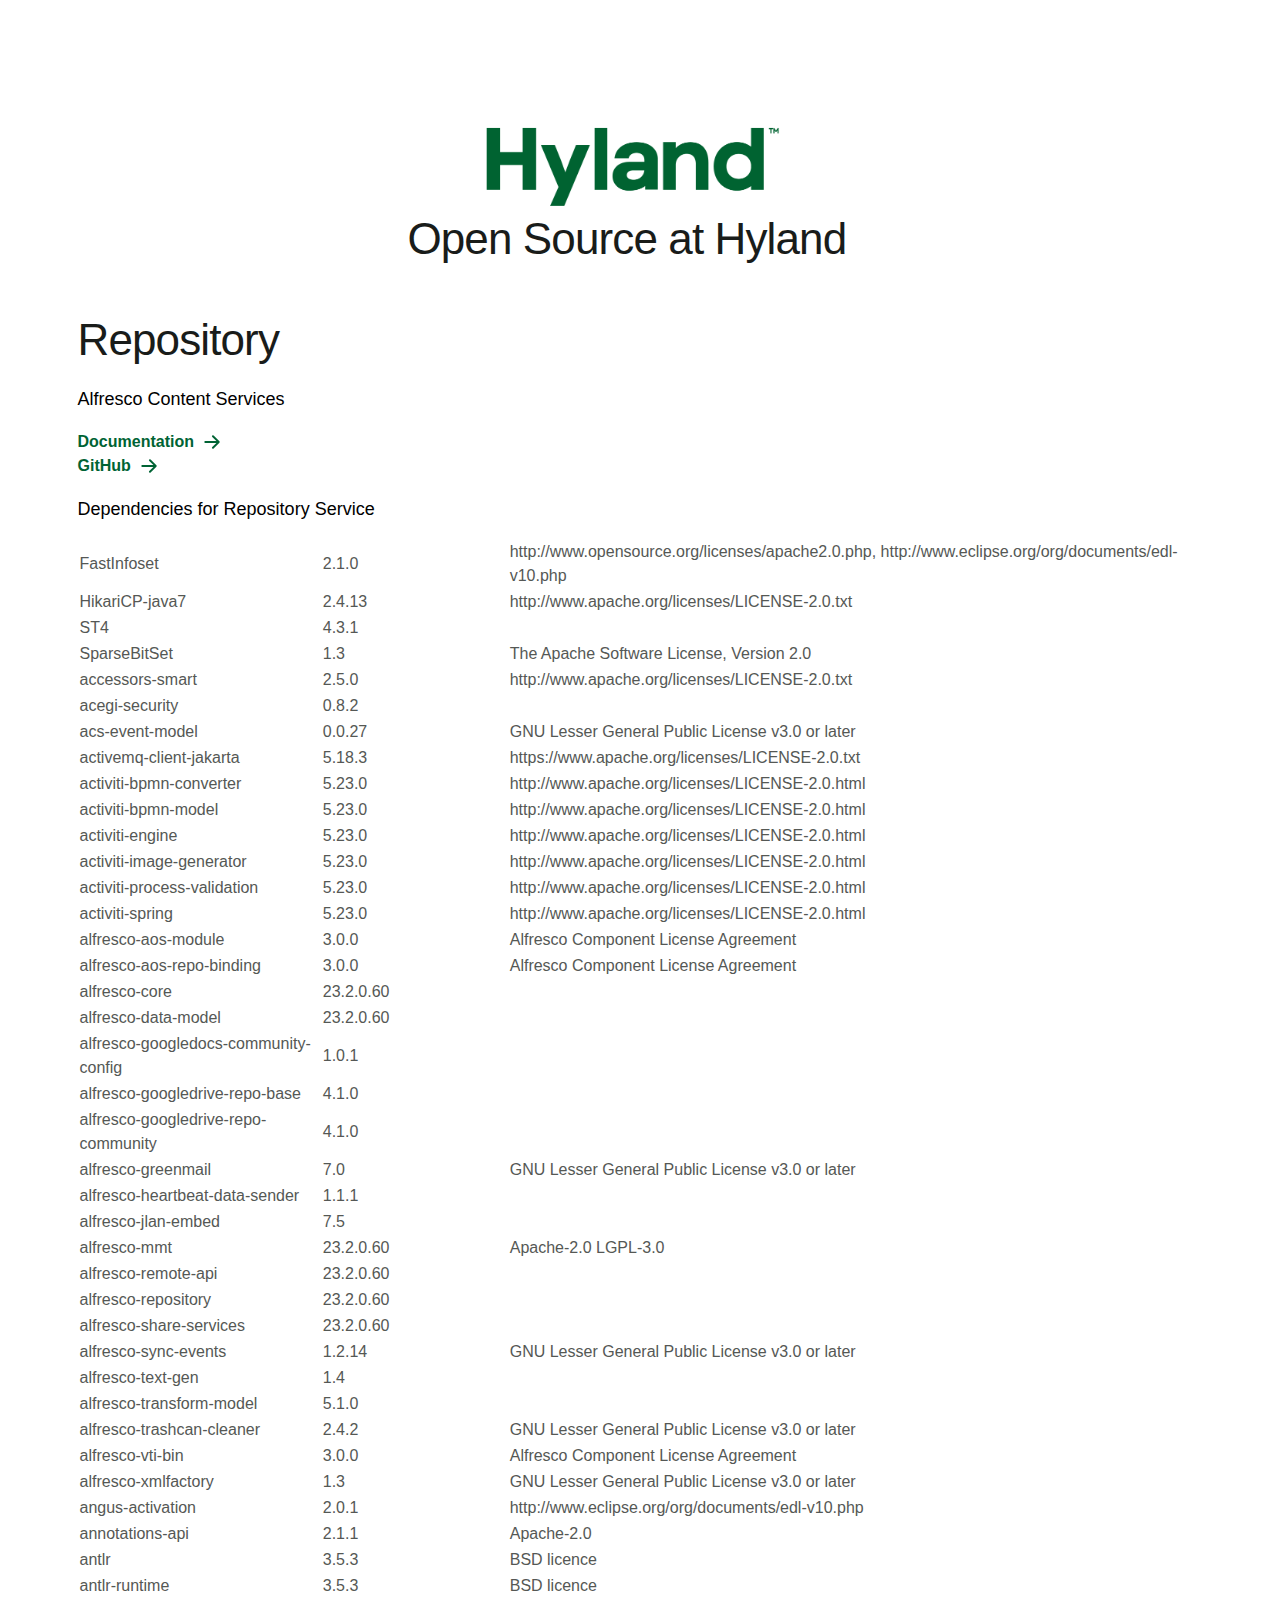
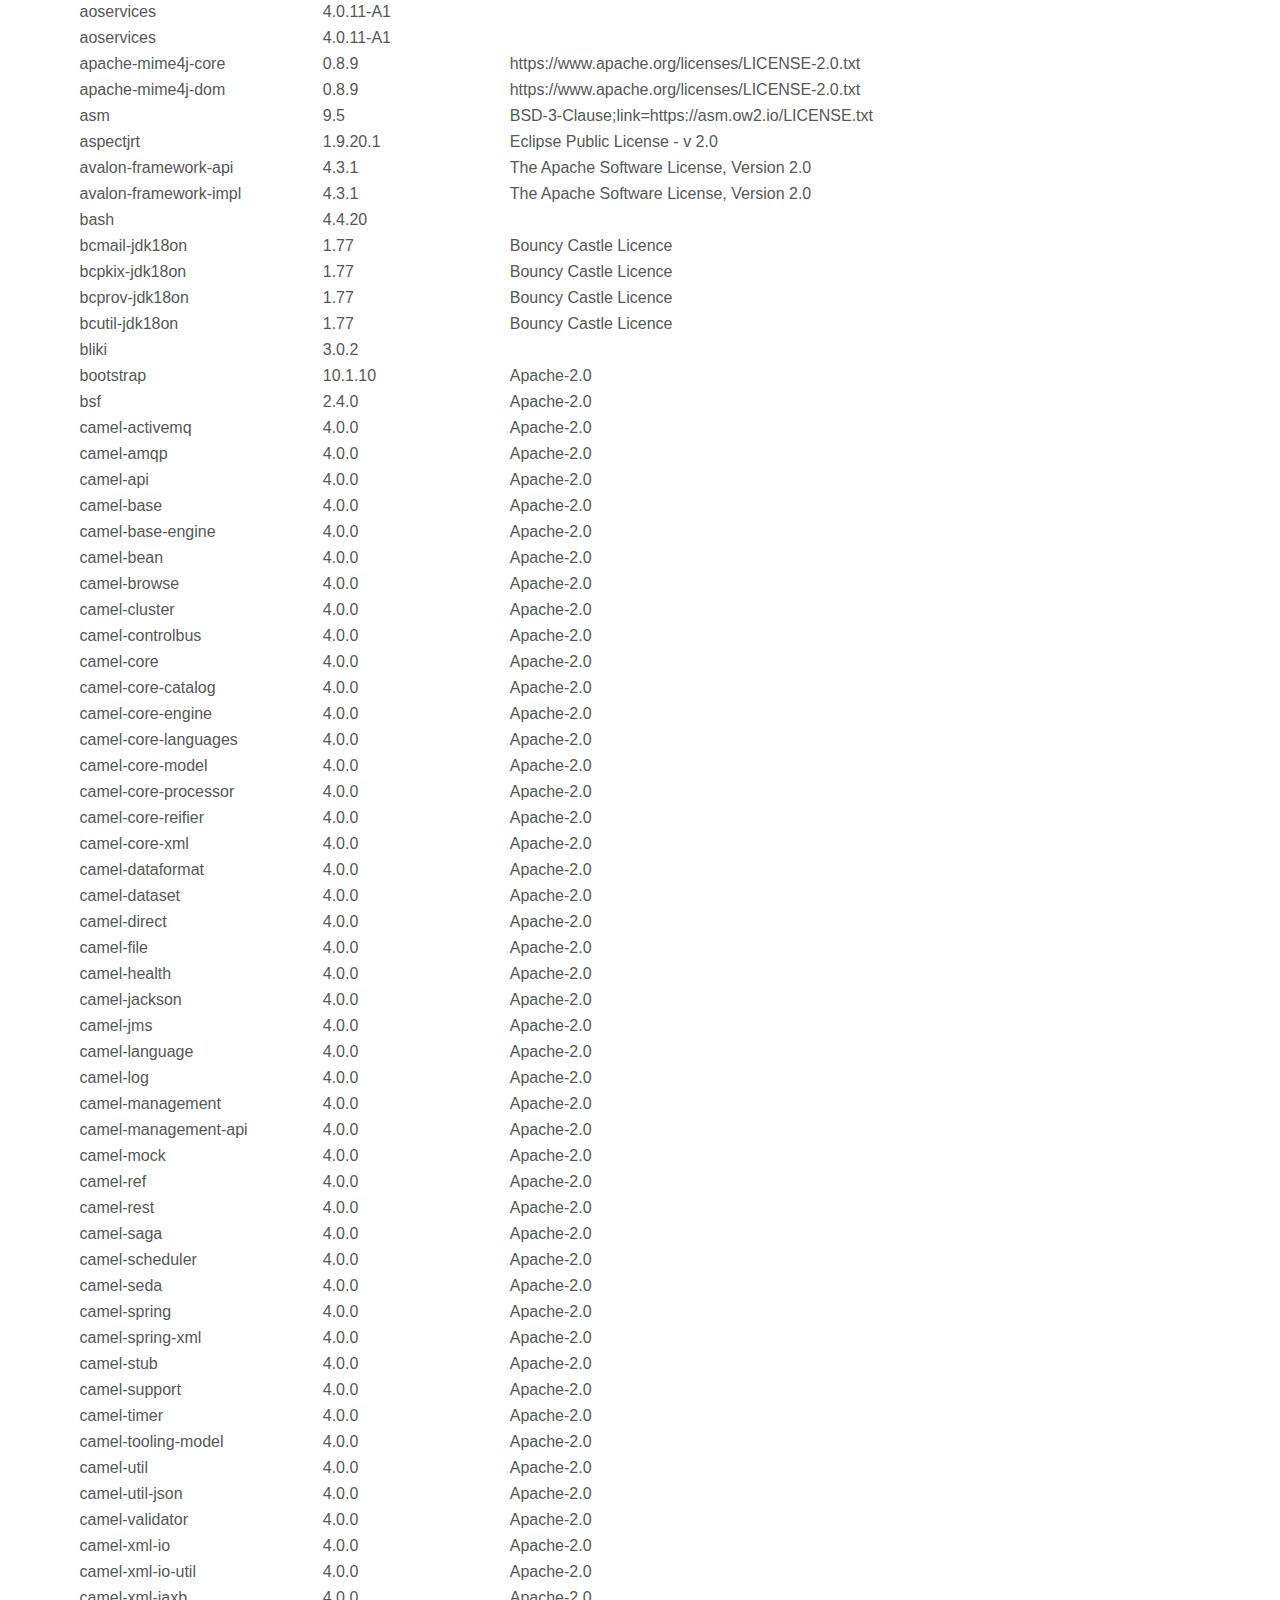
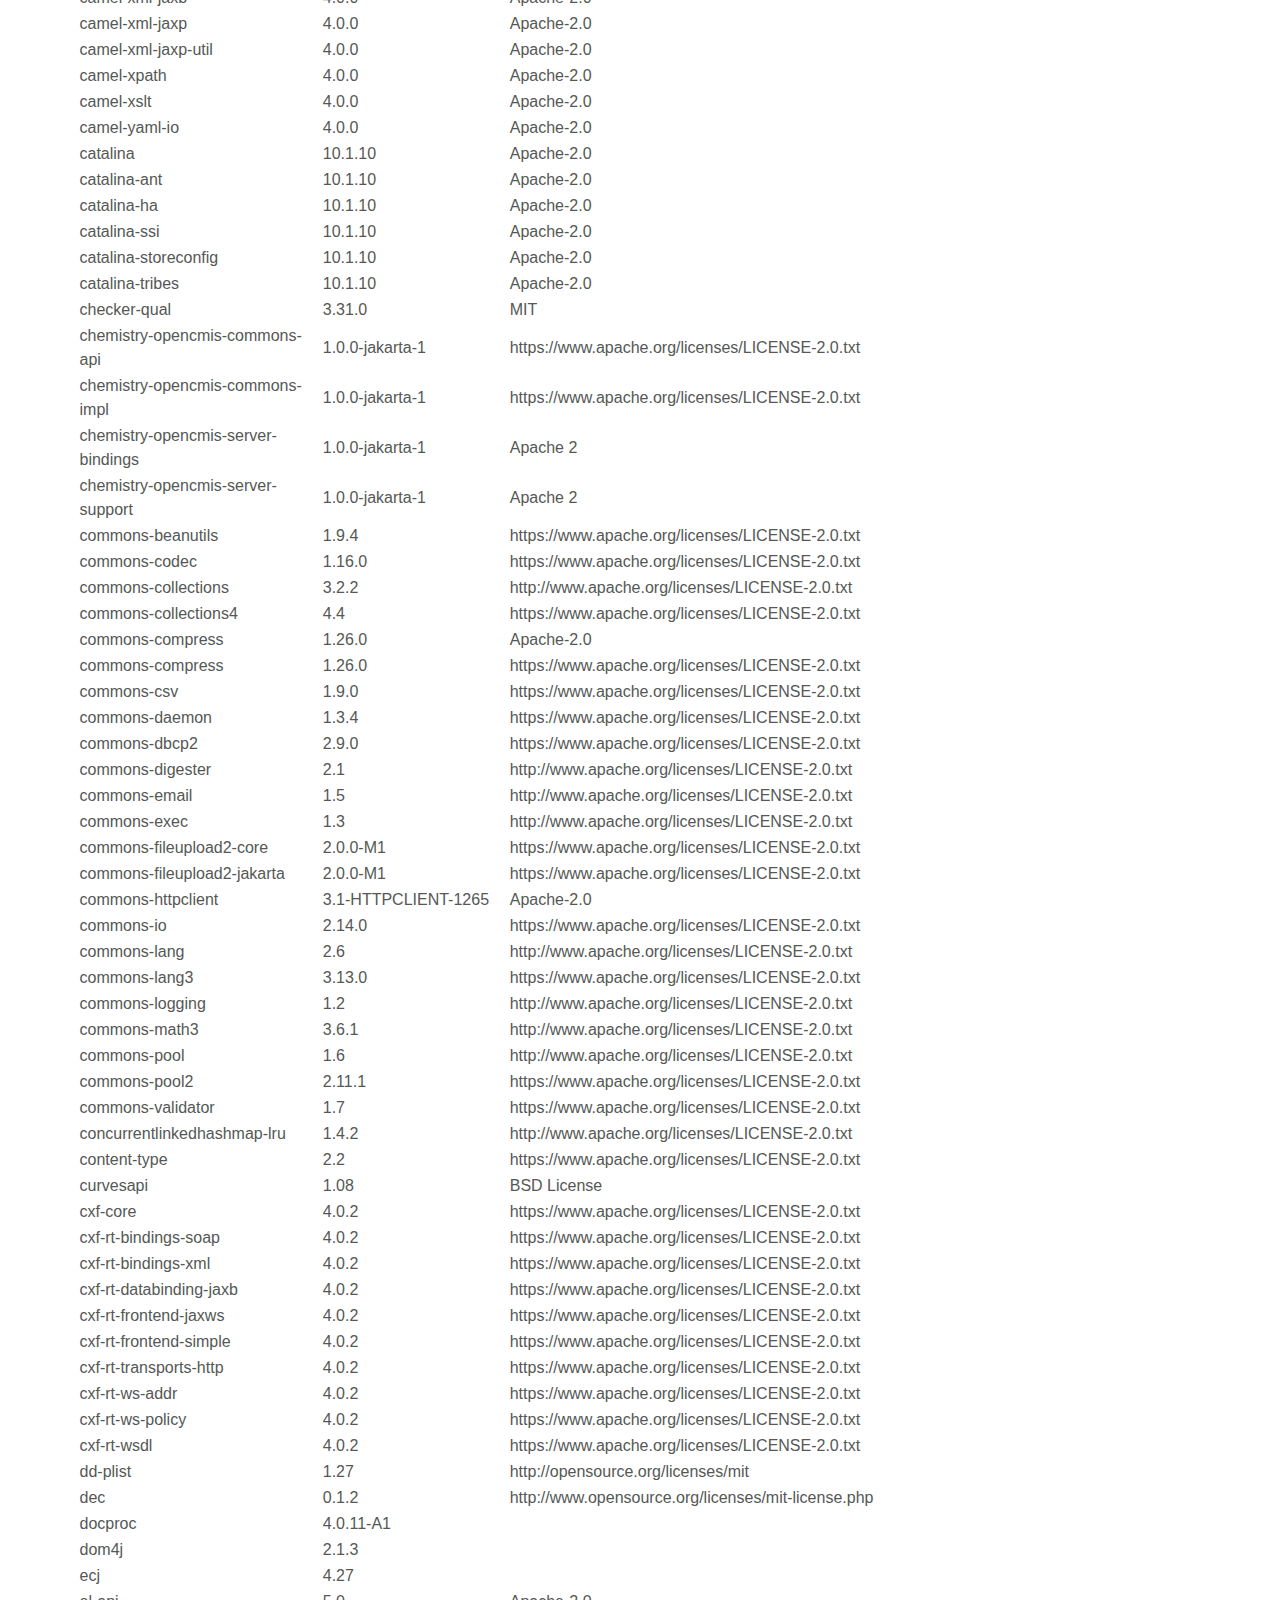
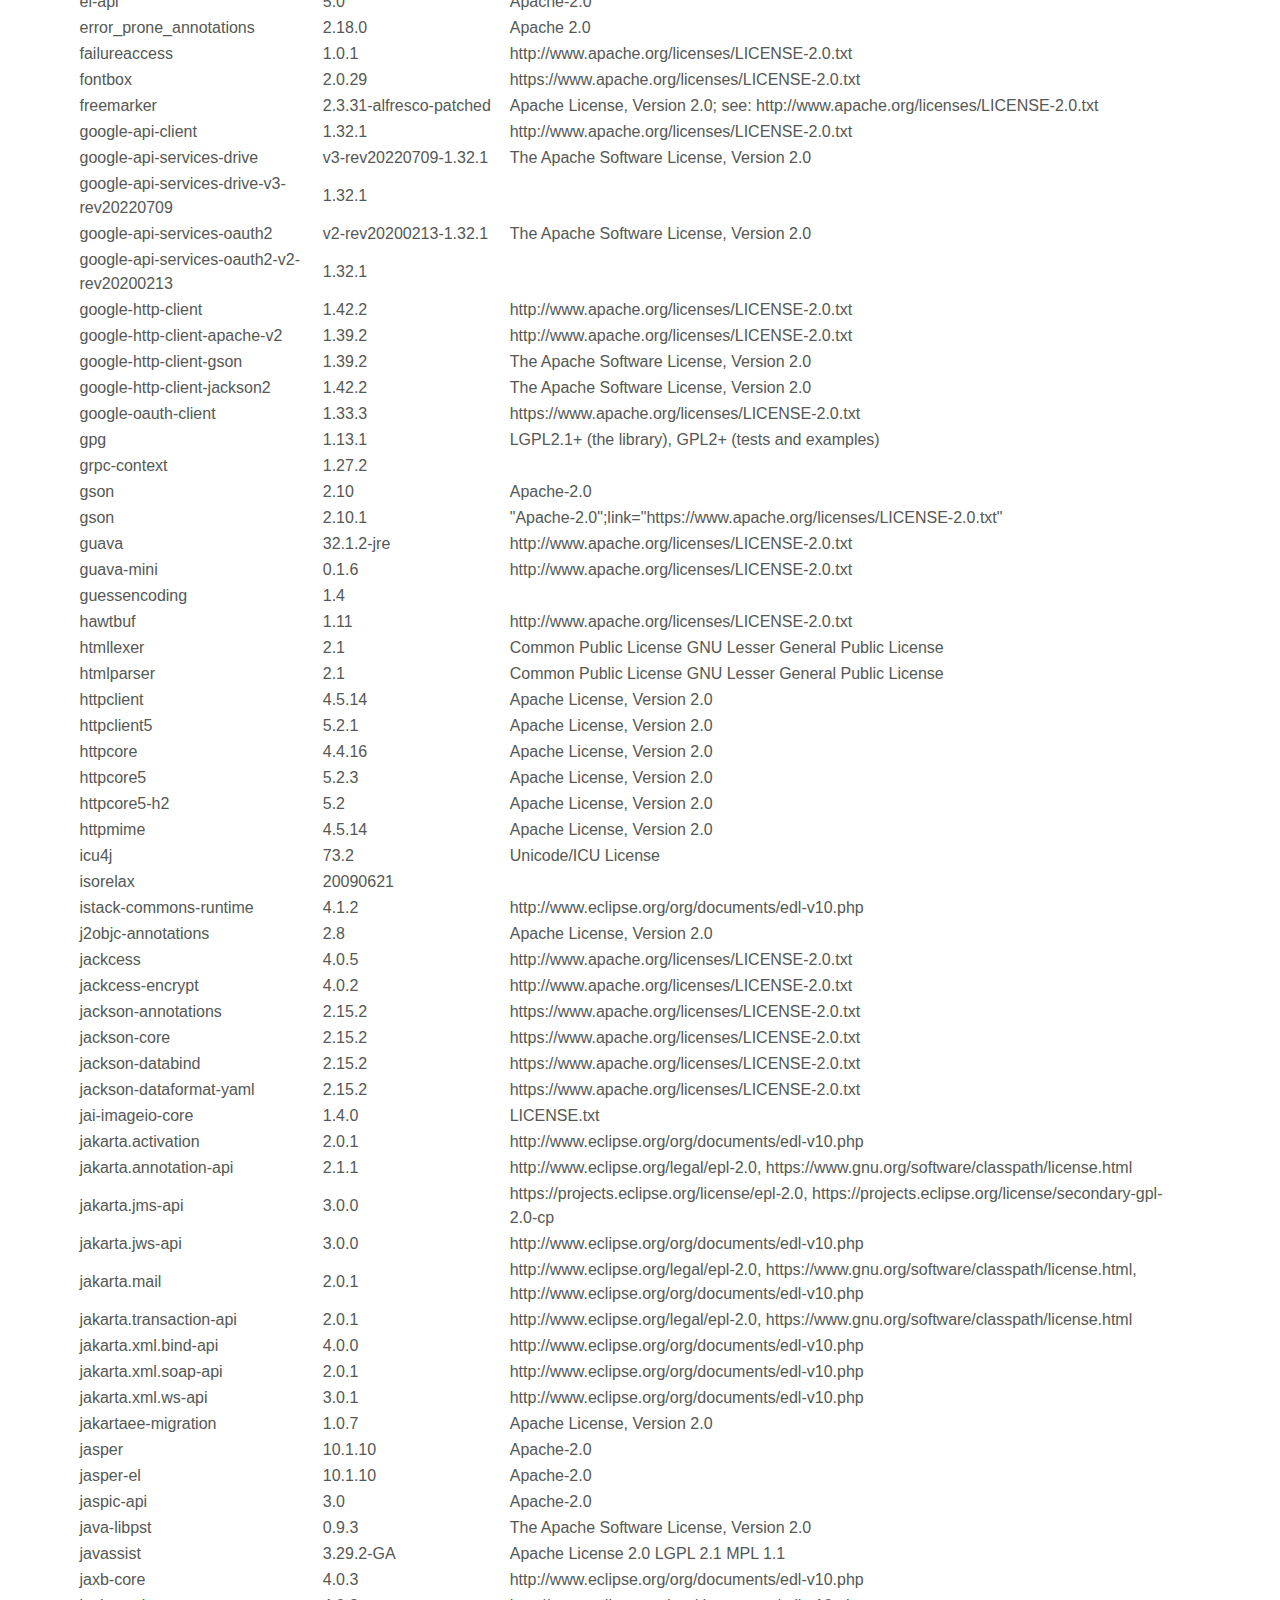
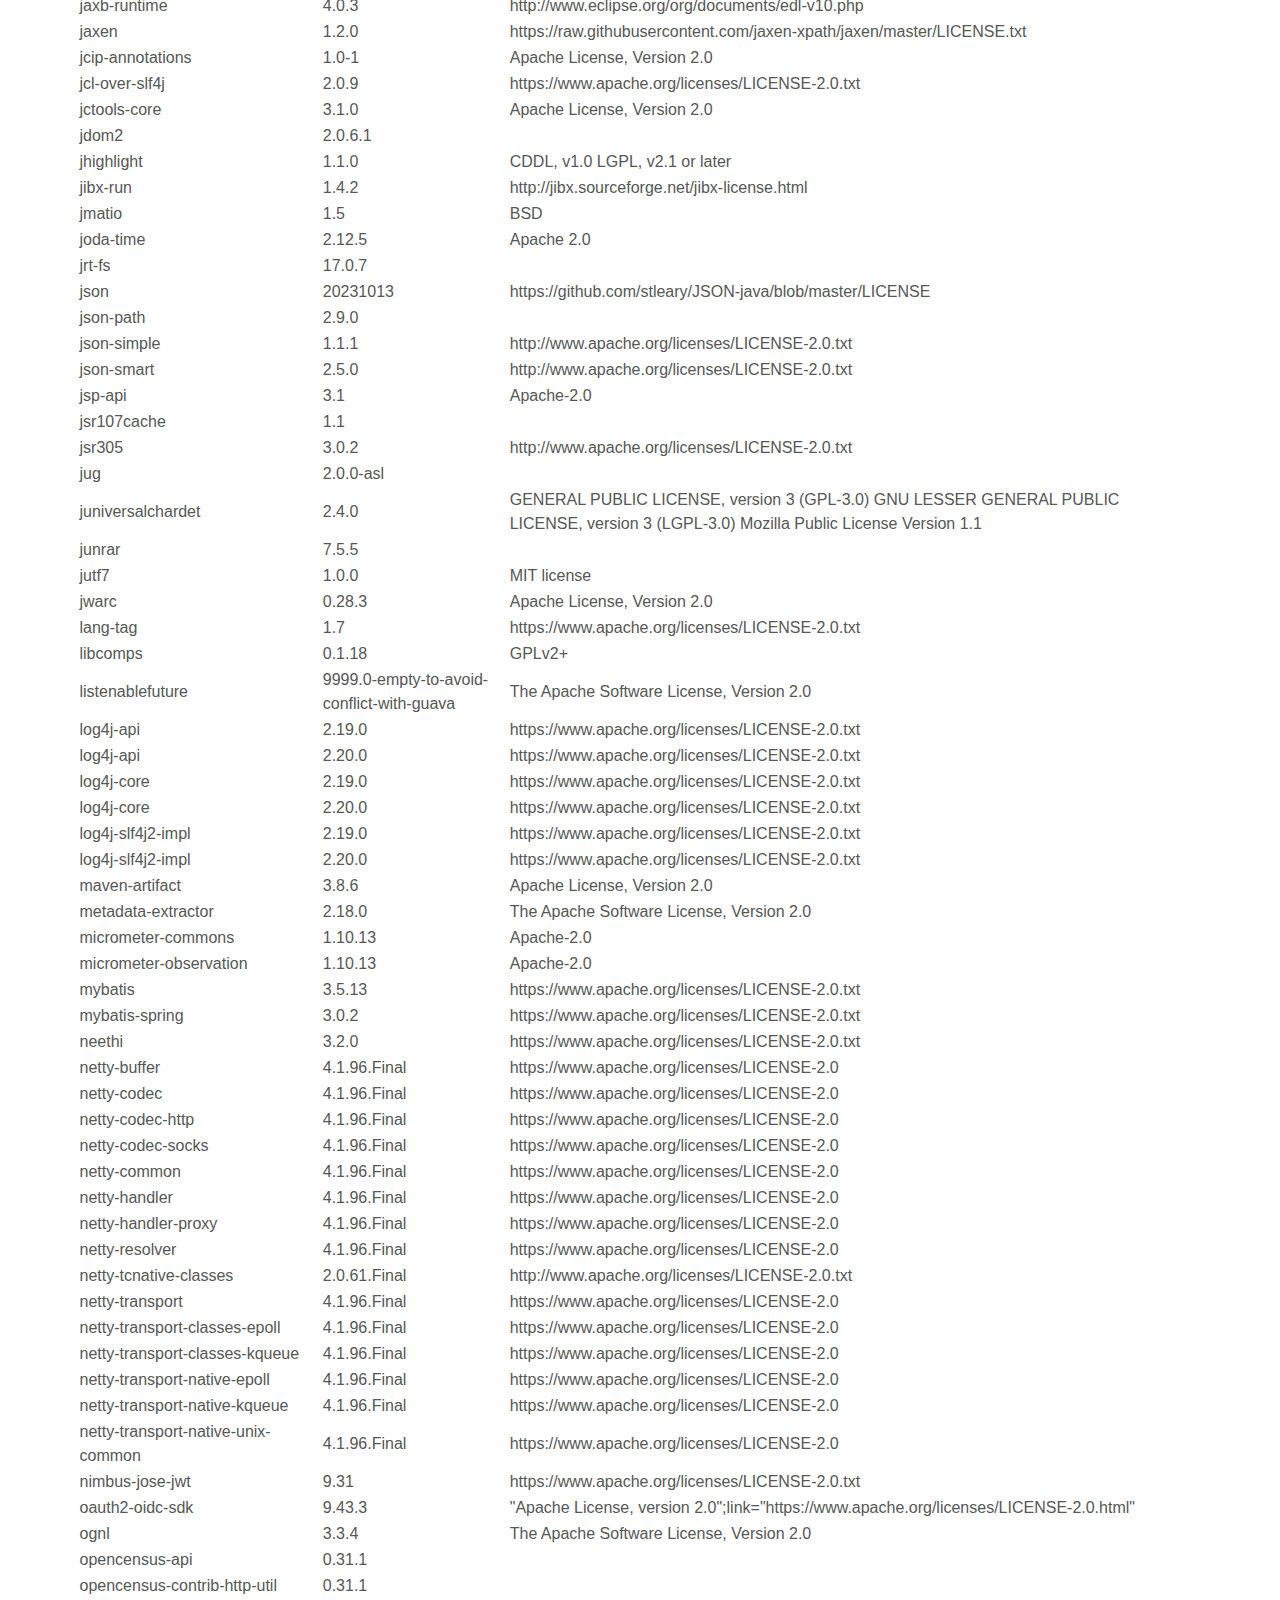
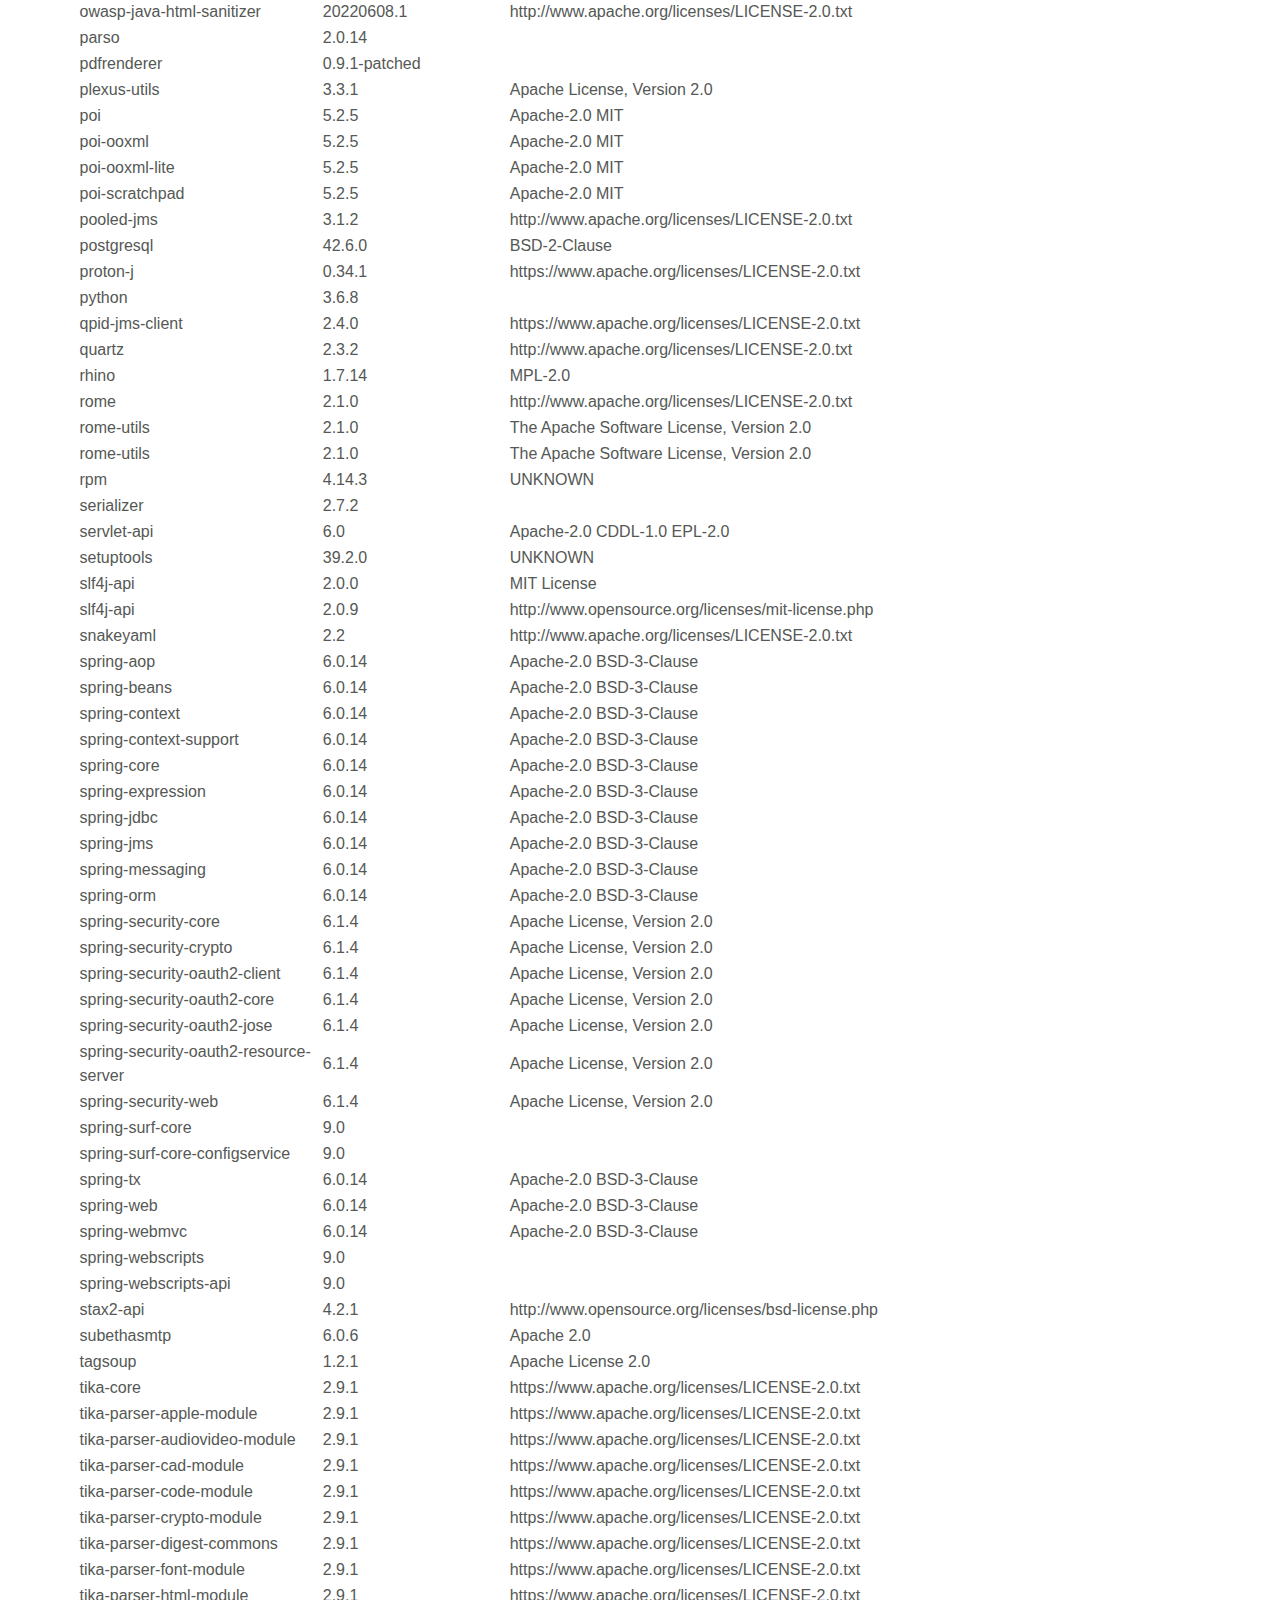
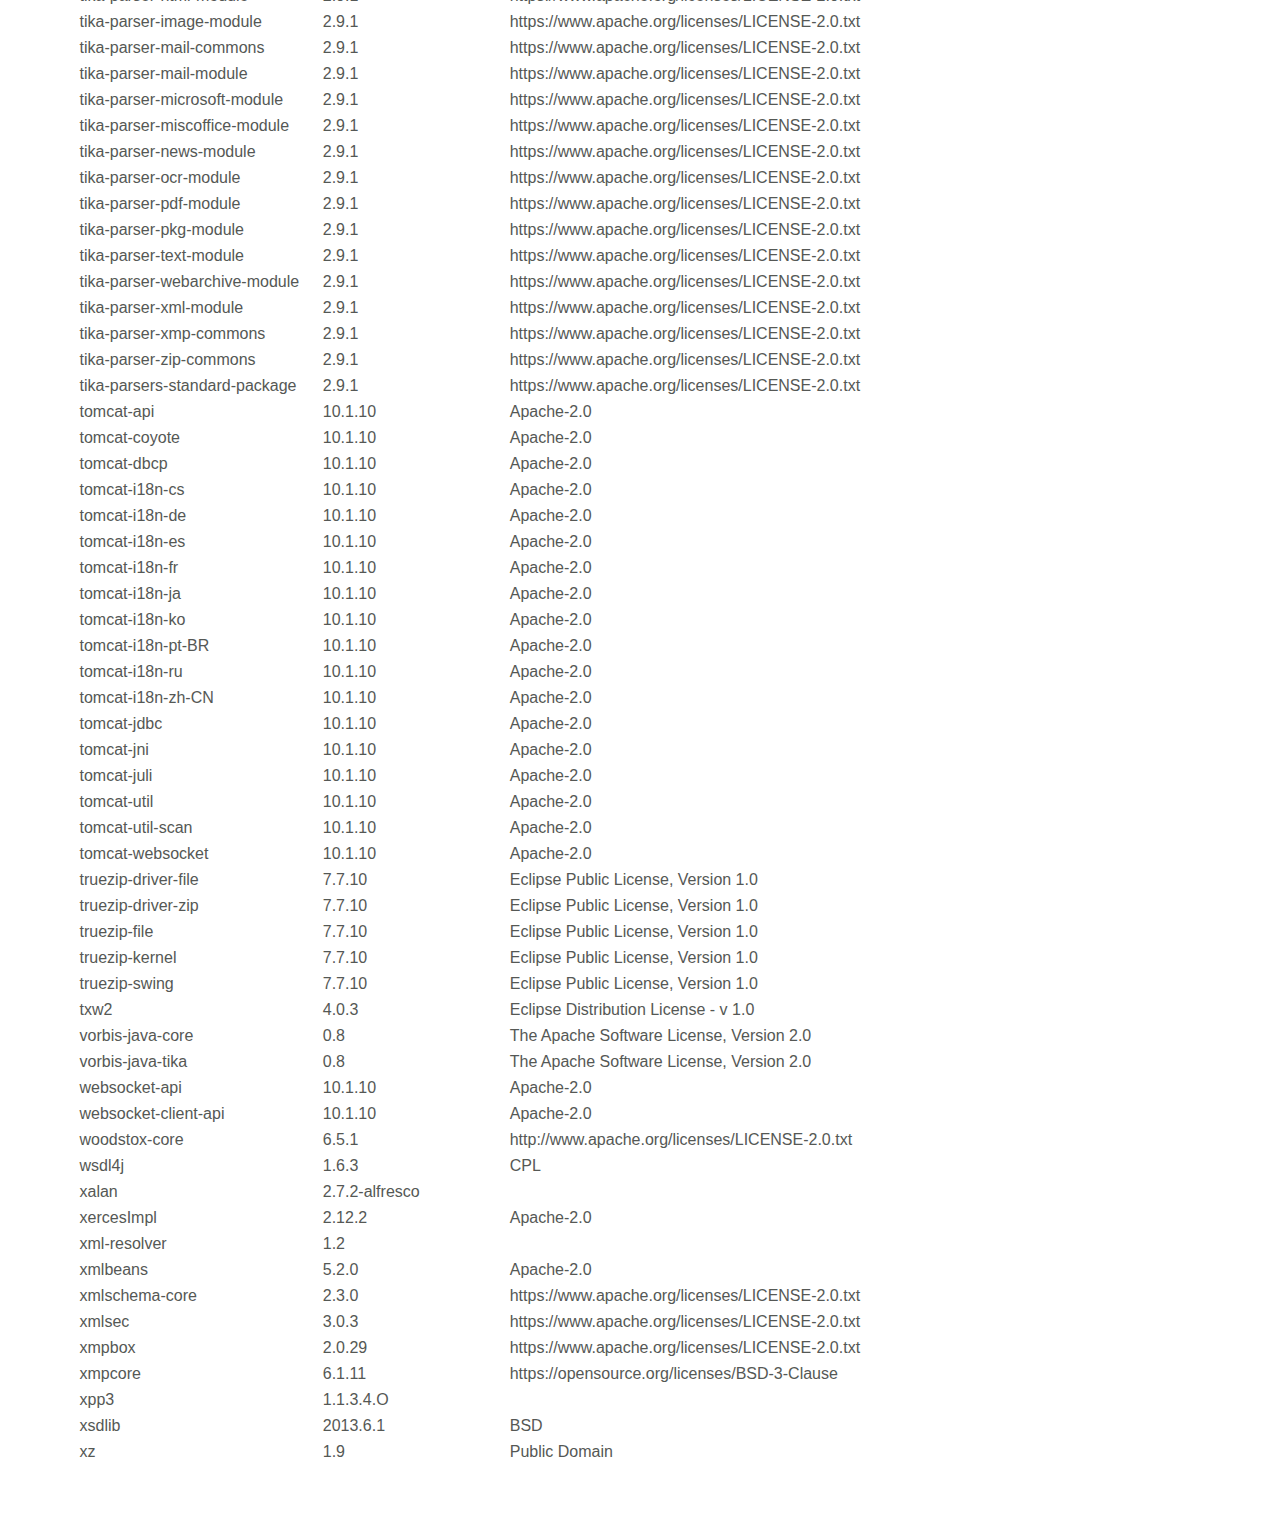
==== commit 7d031ac1: "Support for 23.2" ====
--- a/acs-repository-dependencies.html
+++ b/acs-repository-dependencies.html
@@ -17,7 +17,10 @@
   </div>
   <section class="module vanilla-module B7-resource-documents vanilla-module--mounted">
     <div class="container B8-resource-links__container">
-        <h3 class="MLC02-default-header__title">Alfresco Content Services<br/></h3>
+        <h4 class="MLC02-default-header__title">Repository<br/></h4>
+        <div class="ATM02-rich-text">
+            <p>Alfresco Content Services</p>
+        </div>
         <br/>
         <a class="vanilla-module ATM01-button ATM01-button--text-link ATM01-button--medium vanilla-module--mounted"
            href="https://docs.alfresco.com/content-services/latest/" target="_blank">
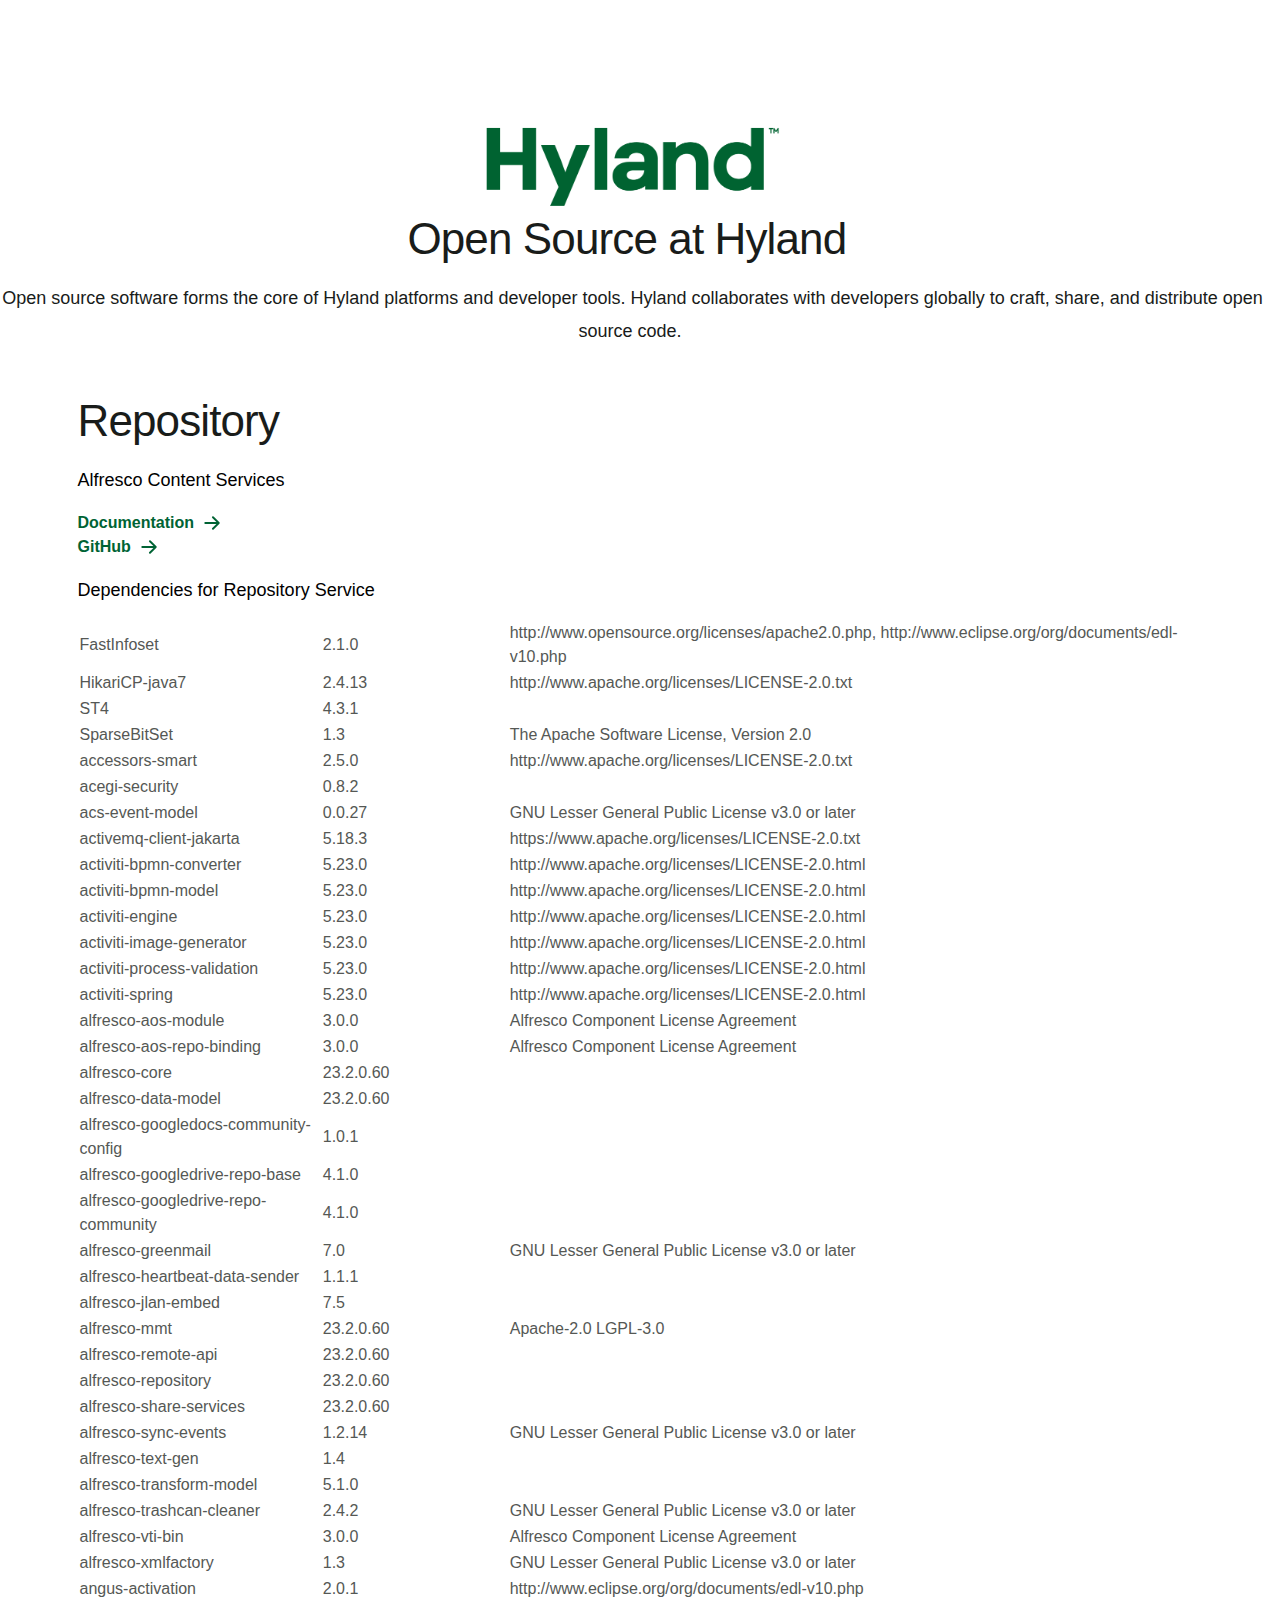
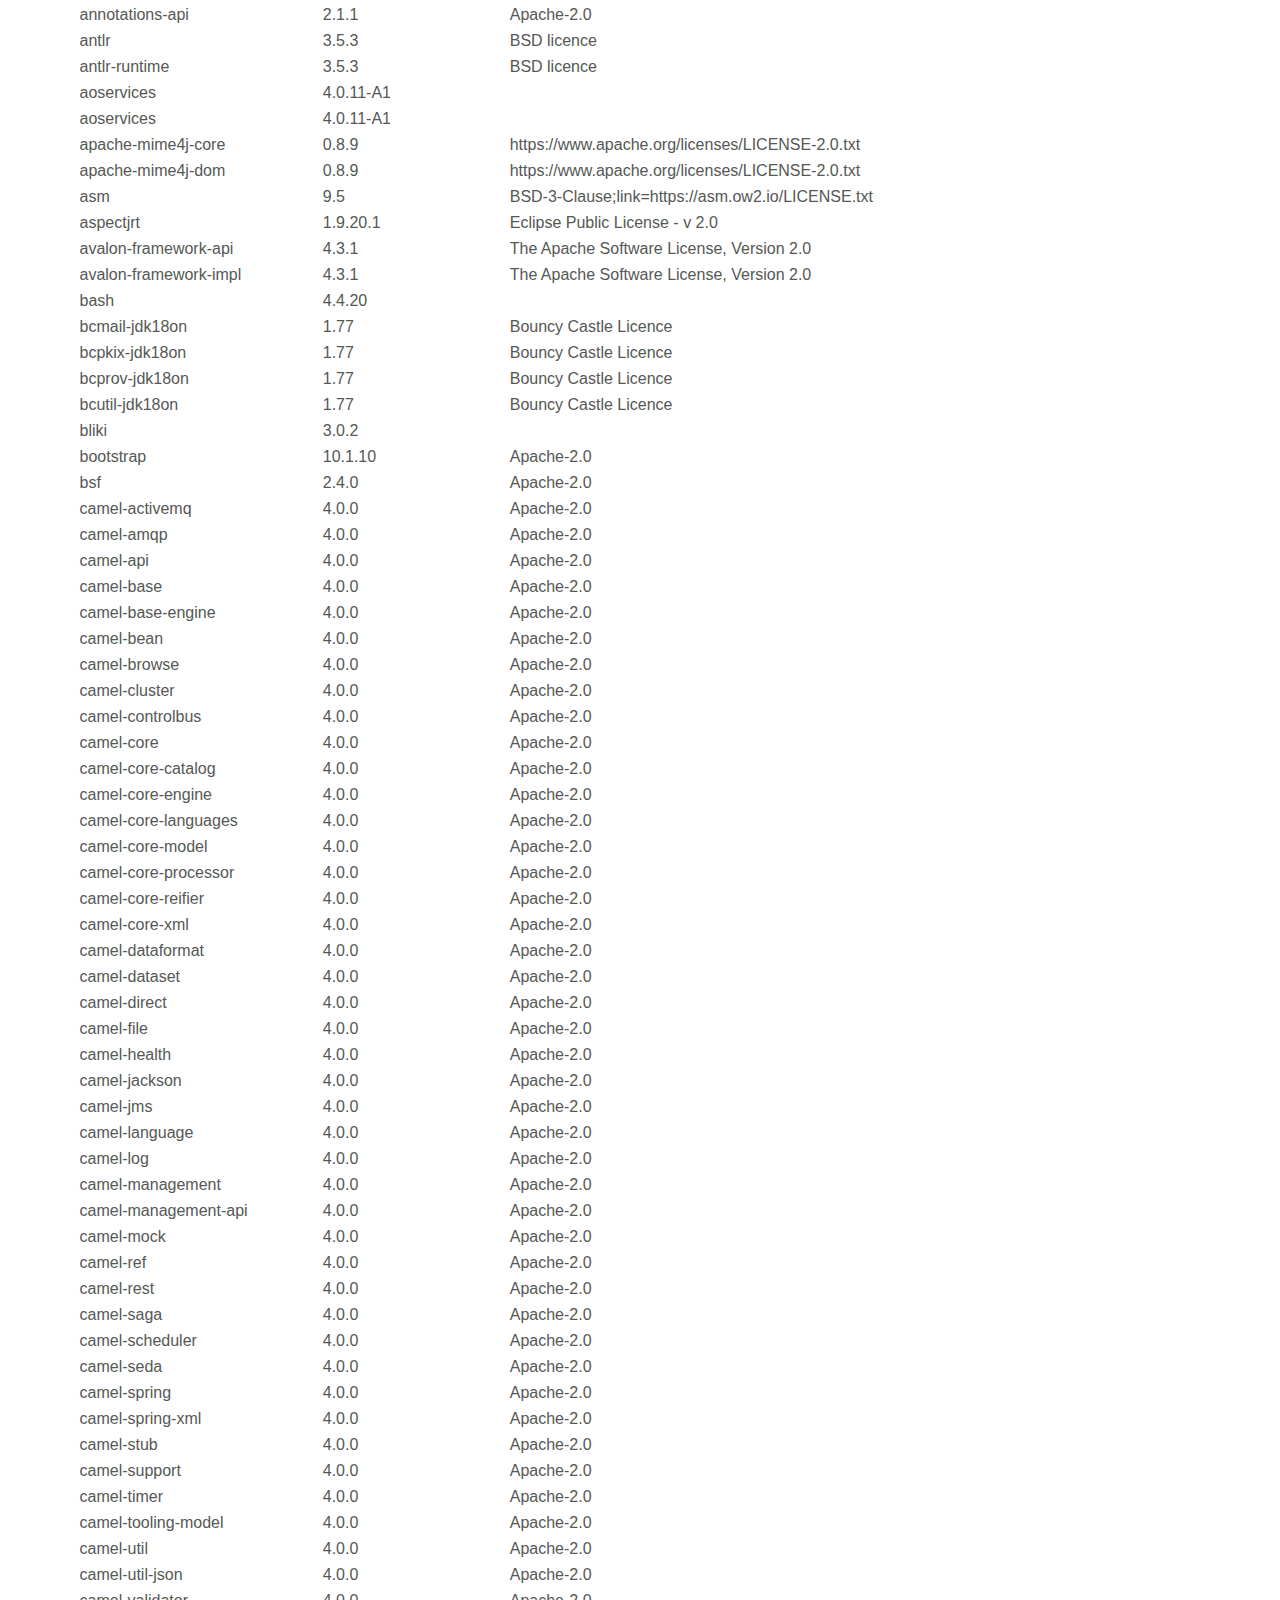
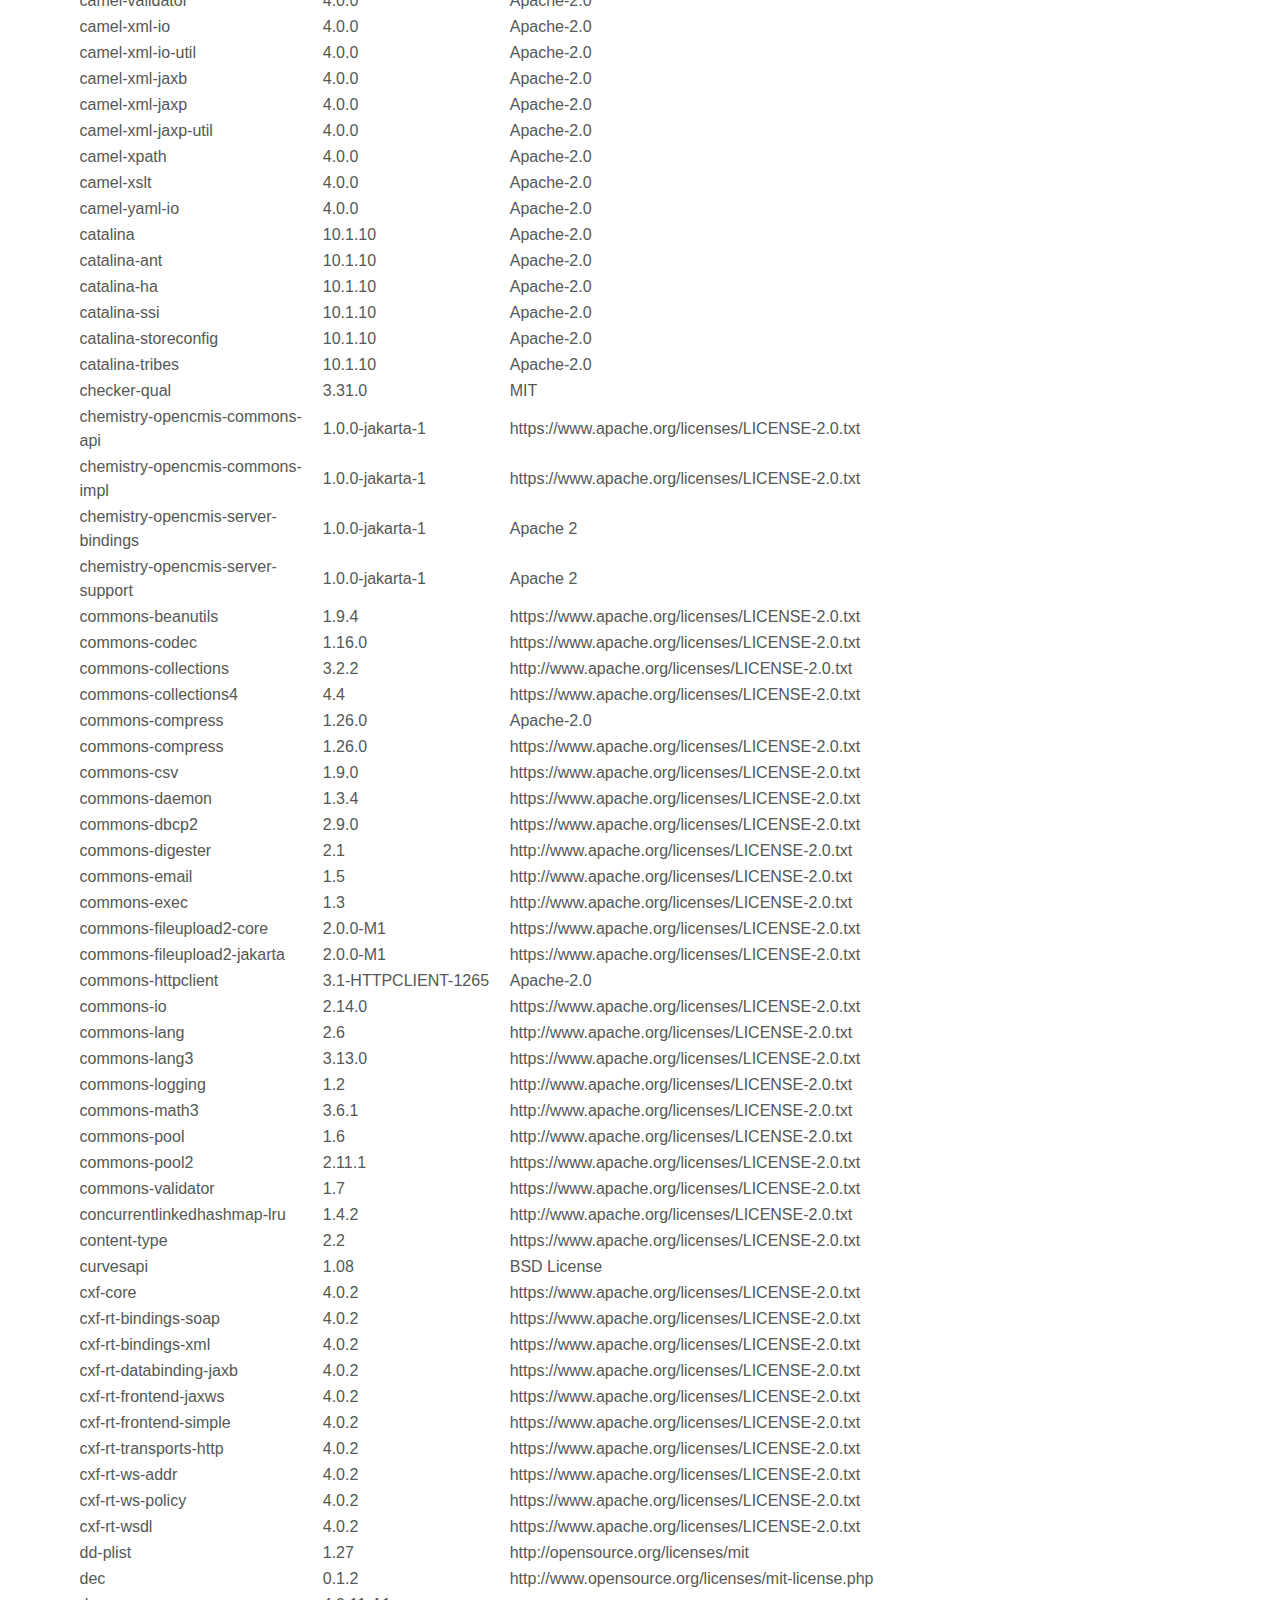
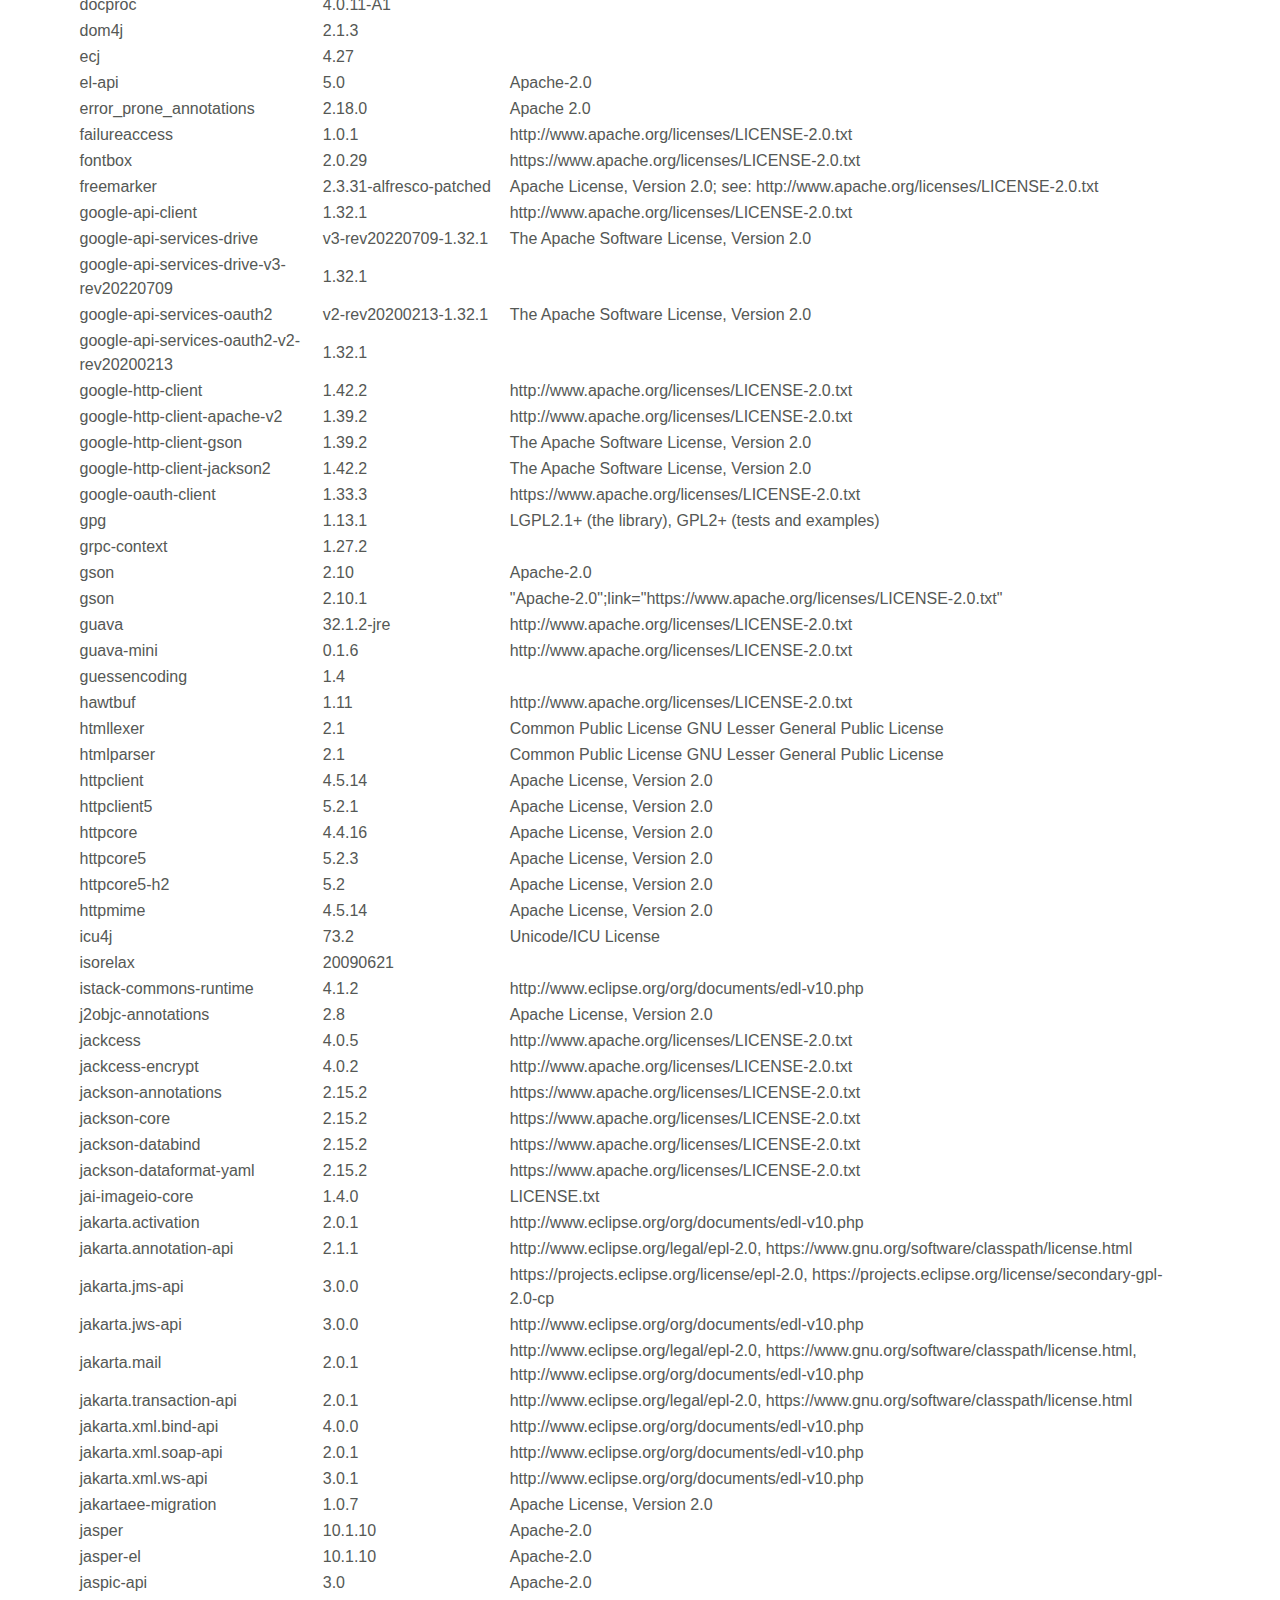
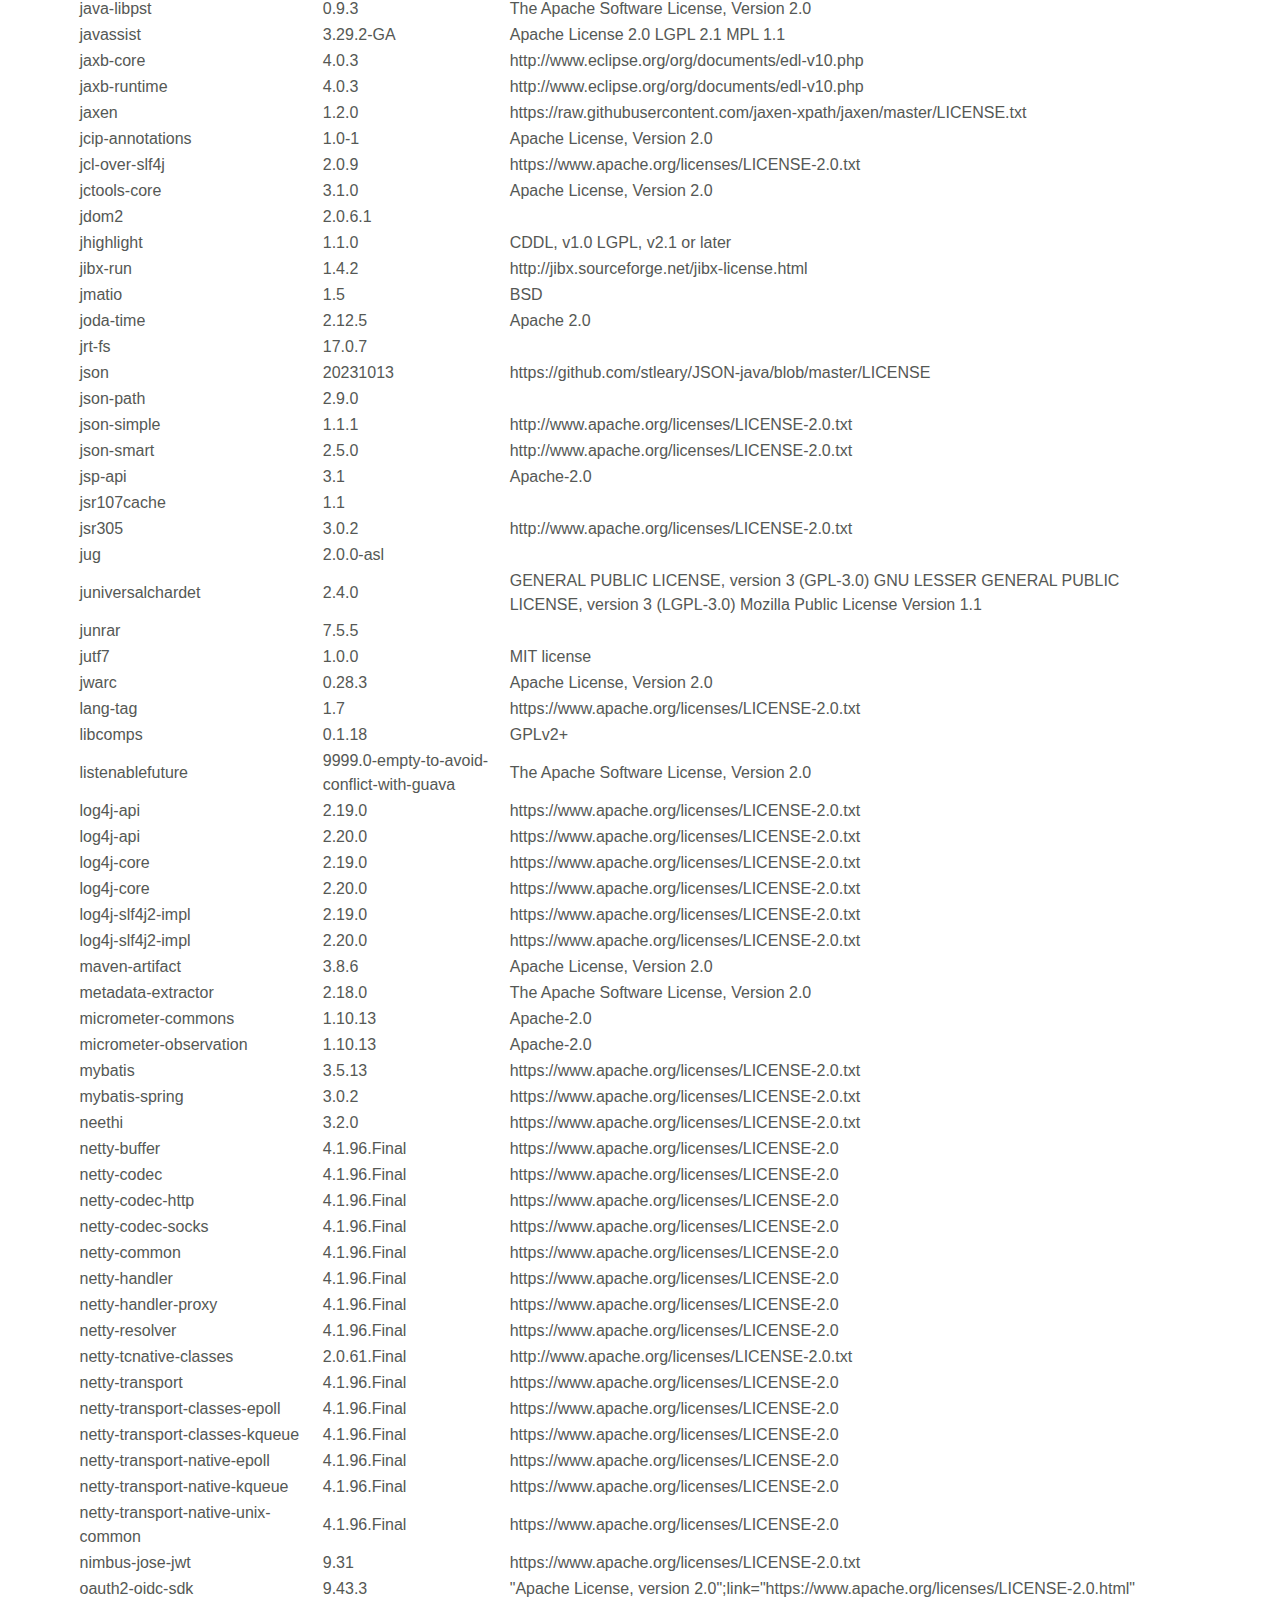
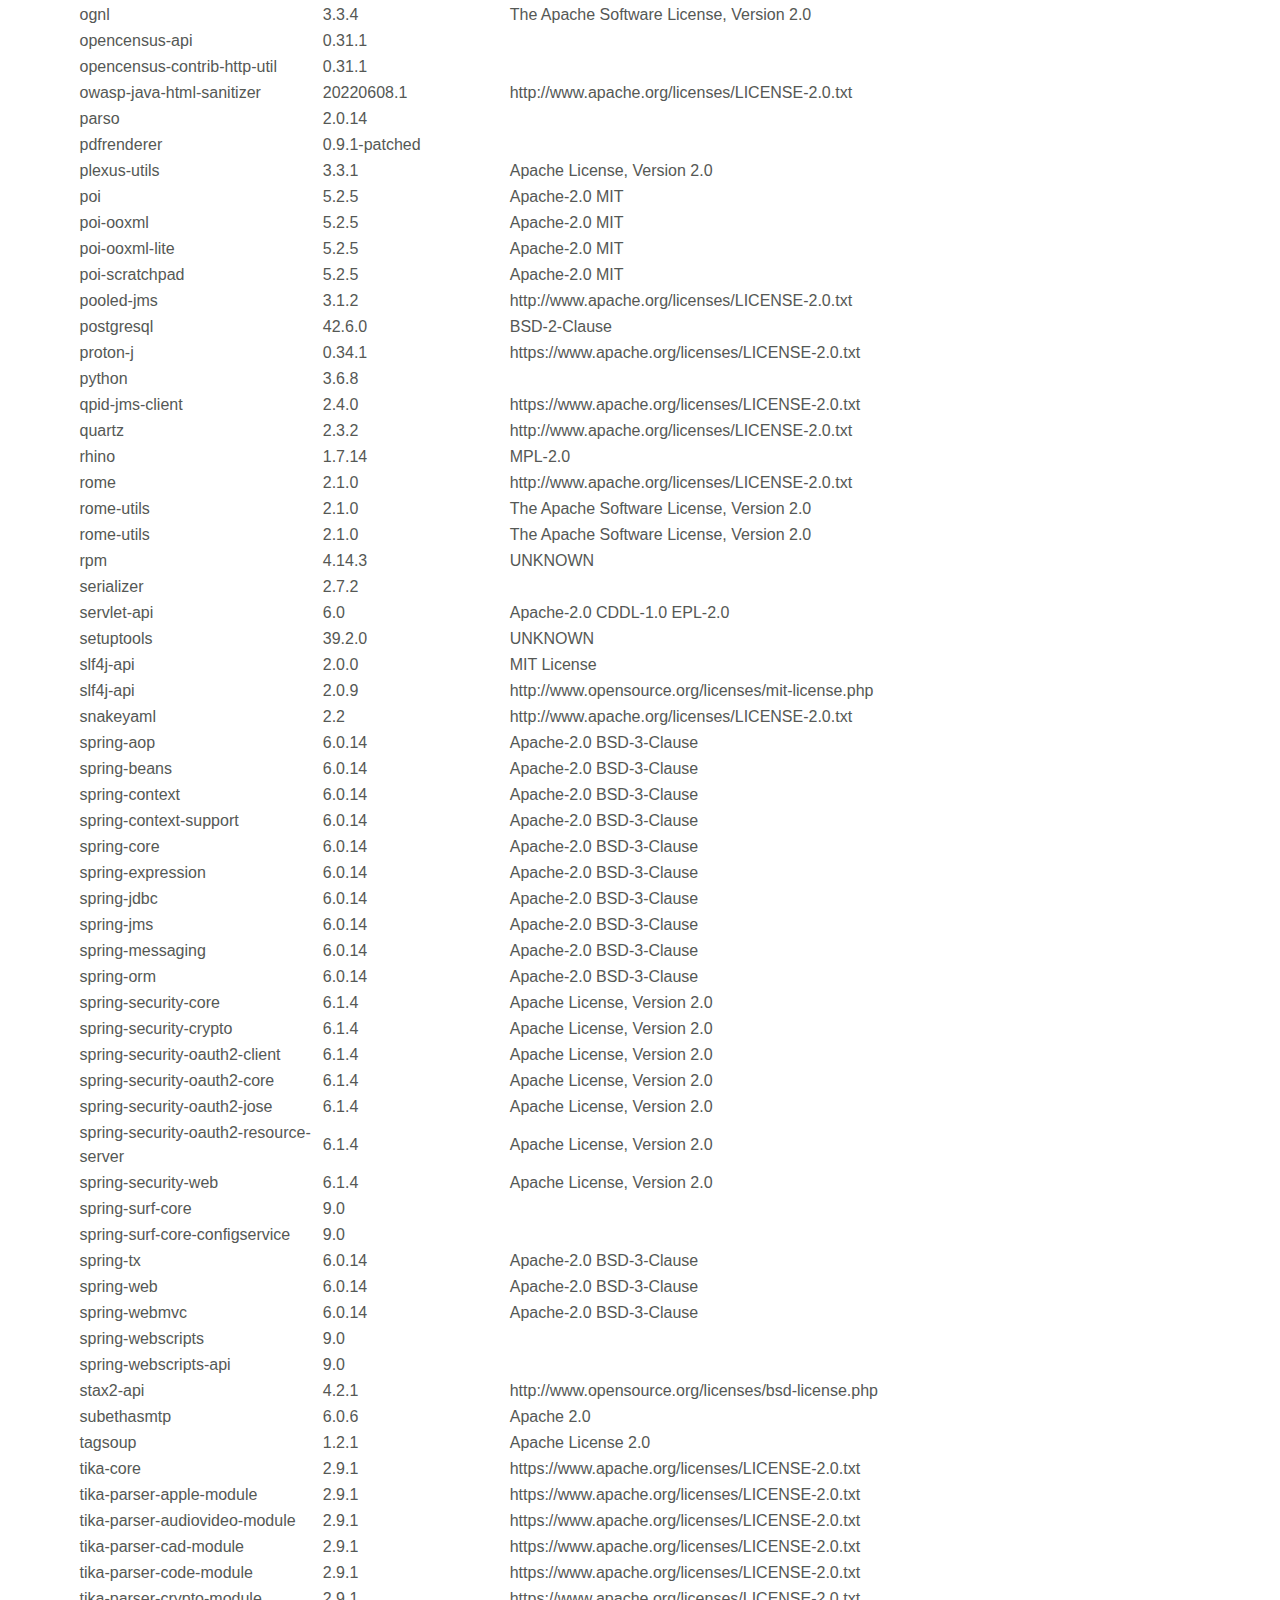
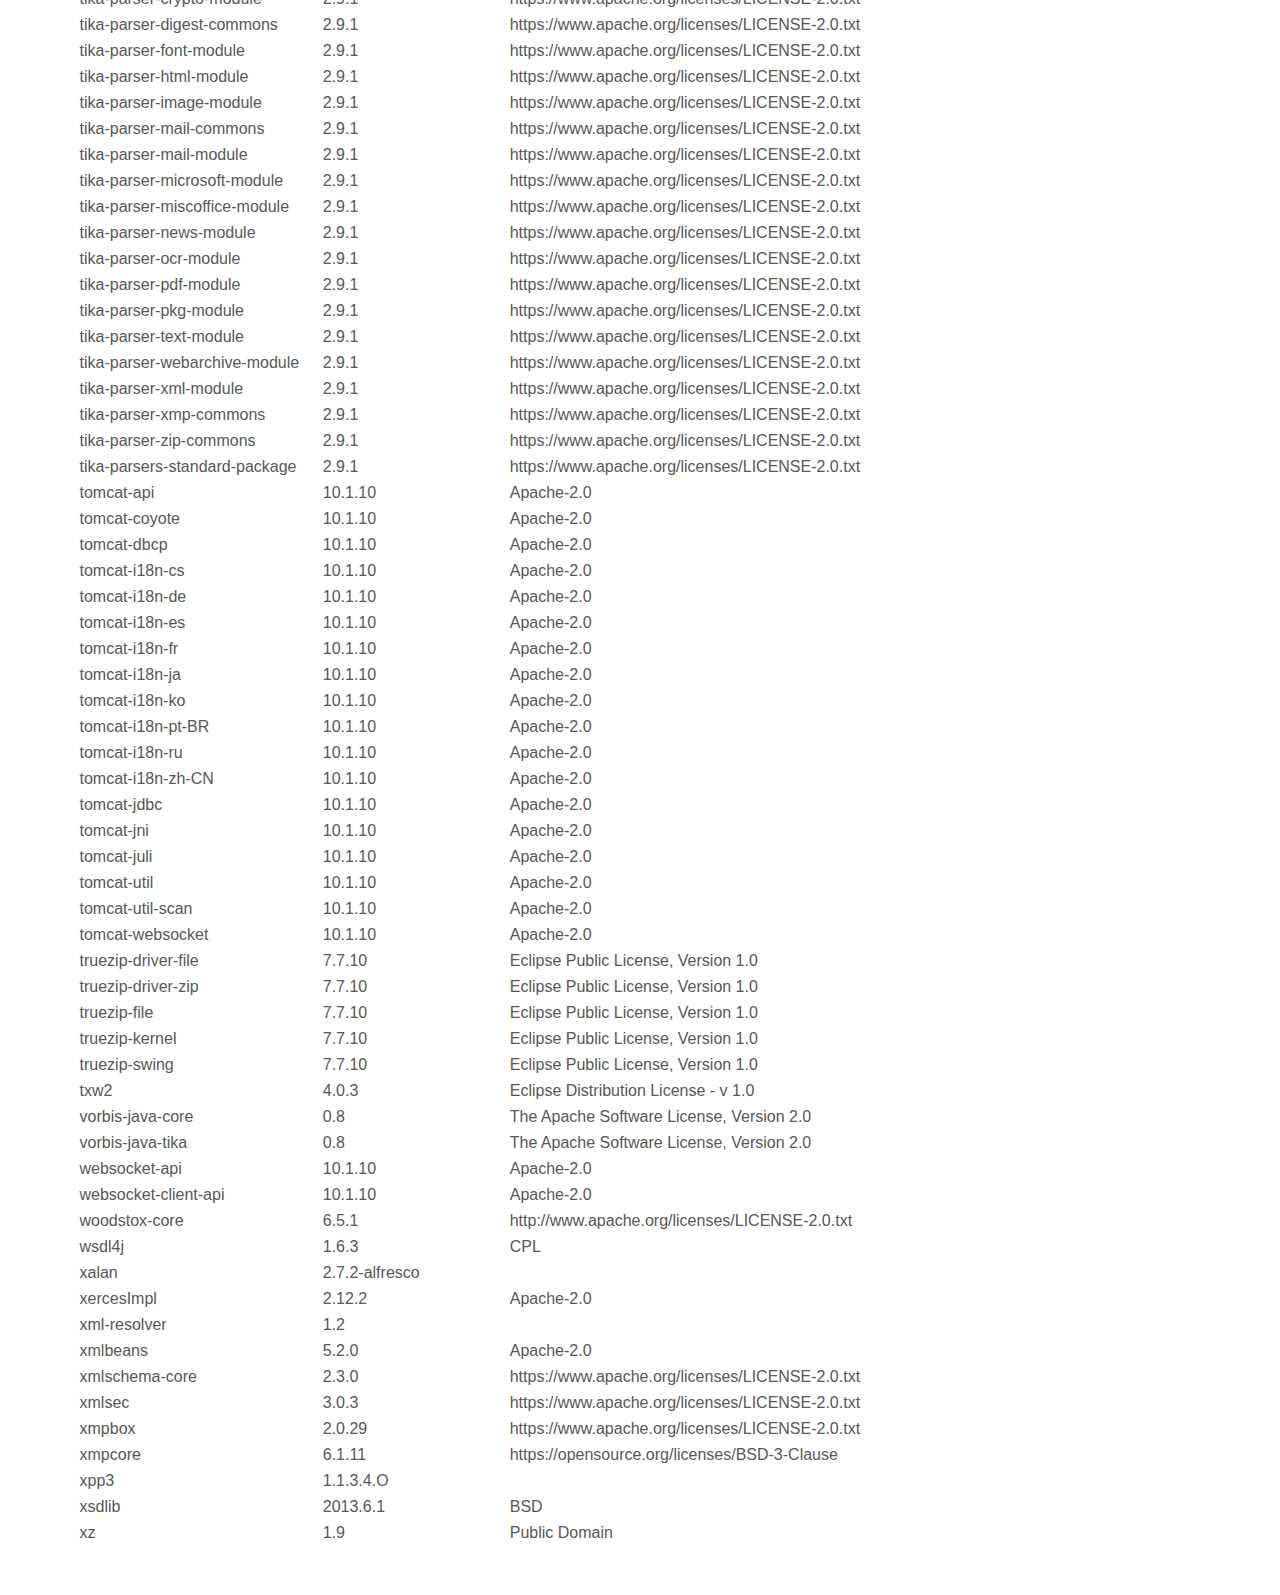
==== commit 224d9692: "Header" ====
--- a/acs-repository-dependencies.html
+++ b/acs-repository-dependencies.html
@@ -10,10 +10,15 @@
 
 <body>
   <div>
-    <center>
-    <img src="img/hyland-logo.png" width="300px" />
-    <h3 class="MLC02-default-header__title">Open Source at Hyland&nbsp;</h3>
-    </center>
+    <a href="/">
+      <center>
+      <img src="img/hyland-logo.png" width="300px" />
+      <h3 class="MLC02-default-header__title">Open Source at Hyland&nbsp;</h3>
+      <div class="ATM02-rich-text">
+          <p>Open source software forms the core of Hyland platforms and developer tools. Hyland collaborates with developers globally to craft, share, and distribute open source code.&nbsp;</p>
+      </div>
+      </center>
+    </a>
   </div>
   <section class="module vanilla-module B7-resource-documents vanilla-module--mounted">
     <div class="container B8-resource-links__container">
